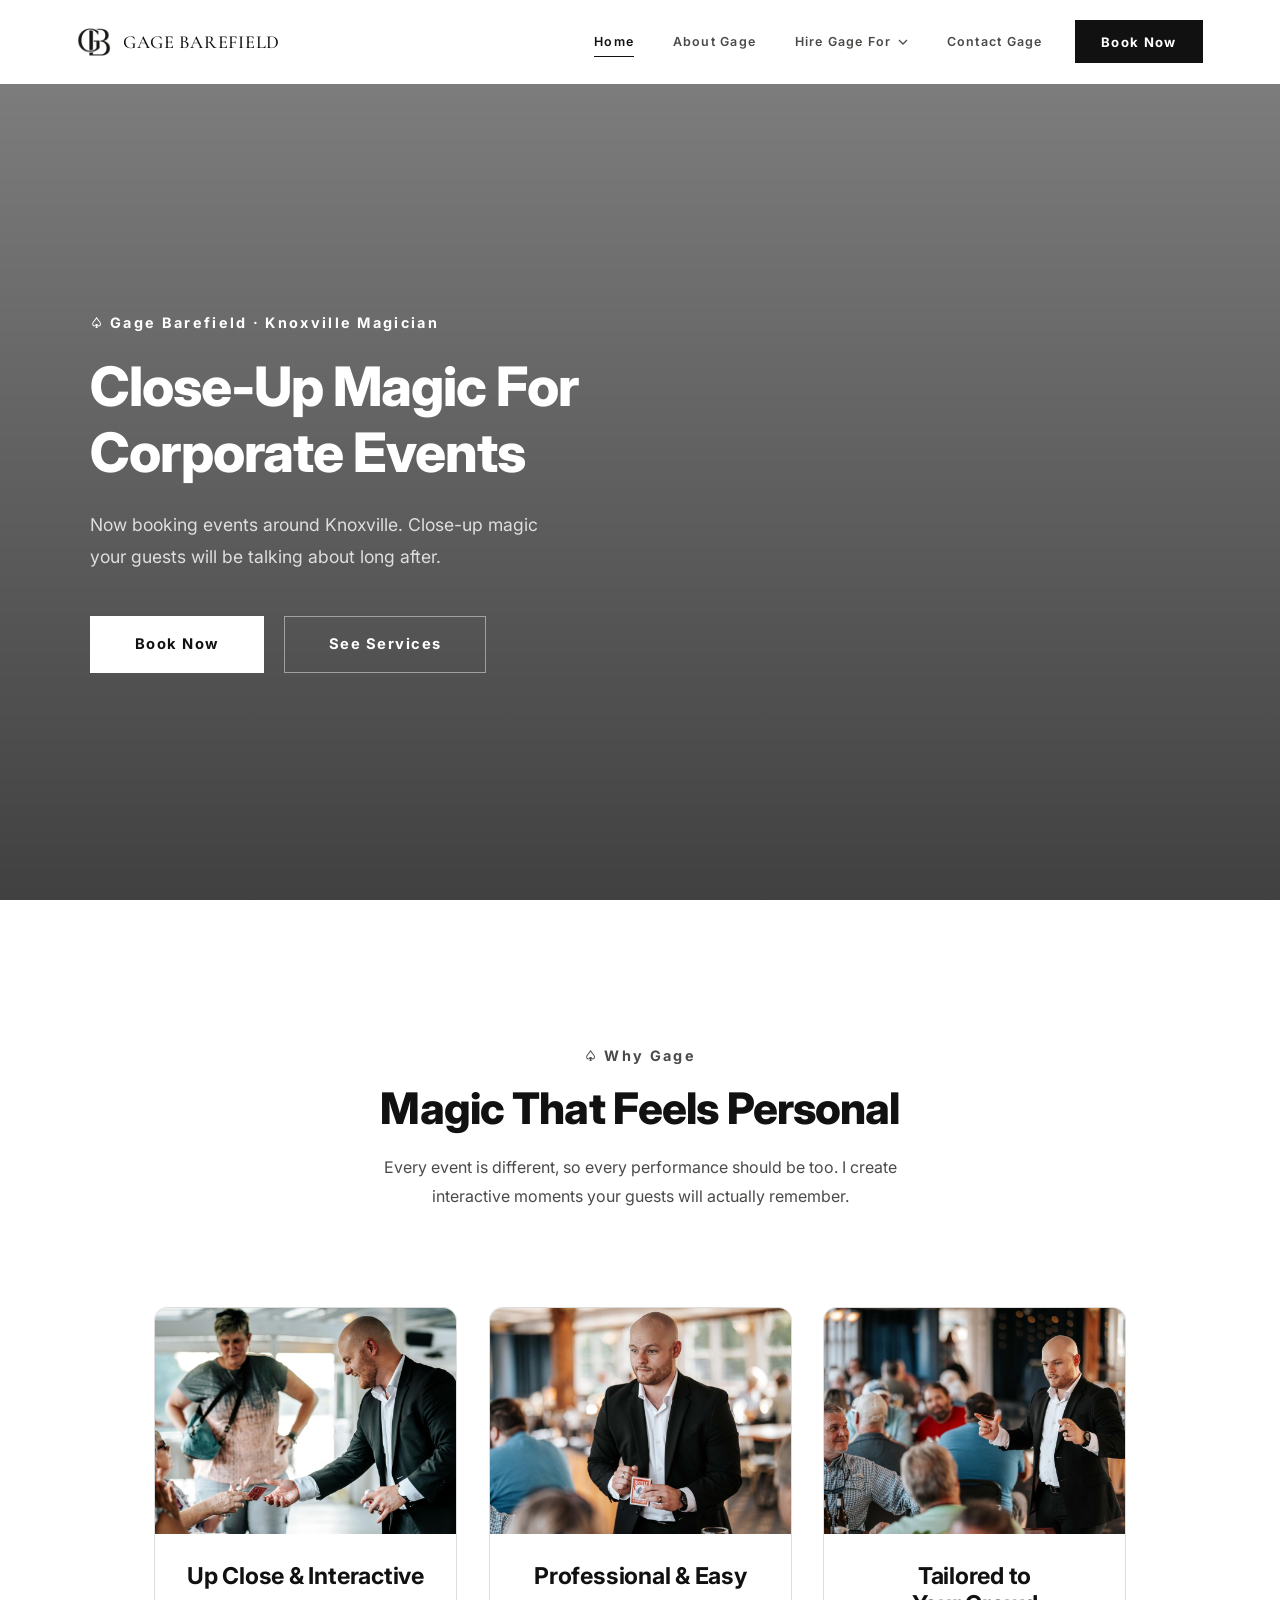
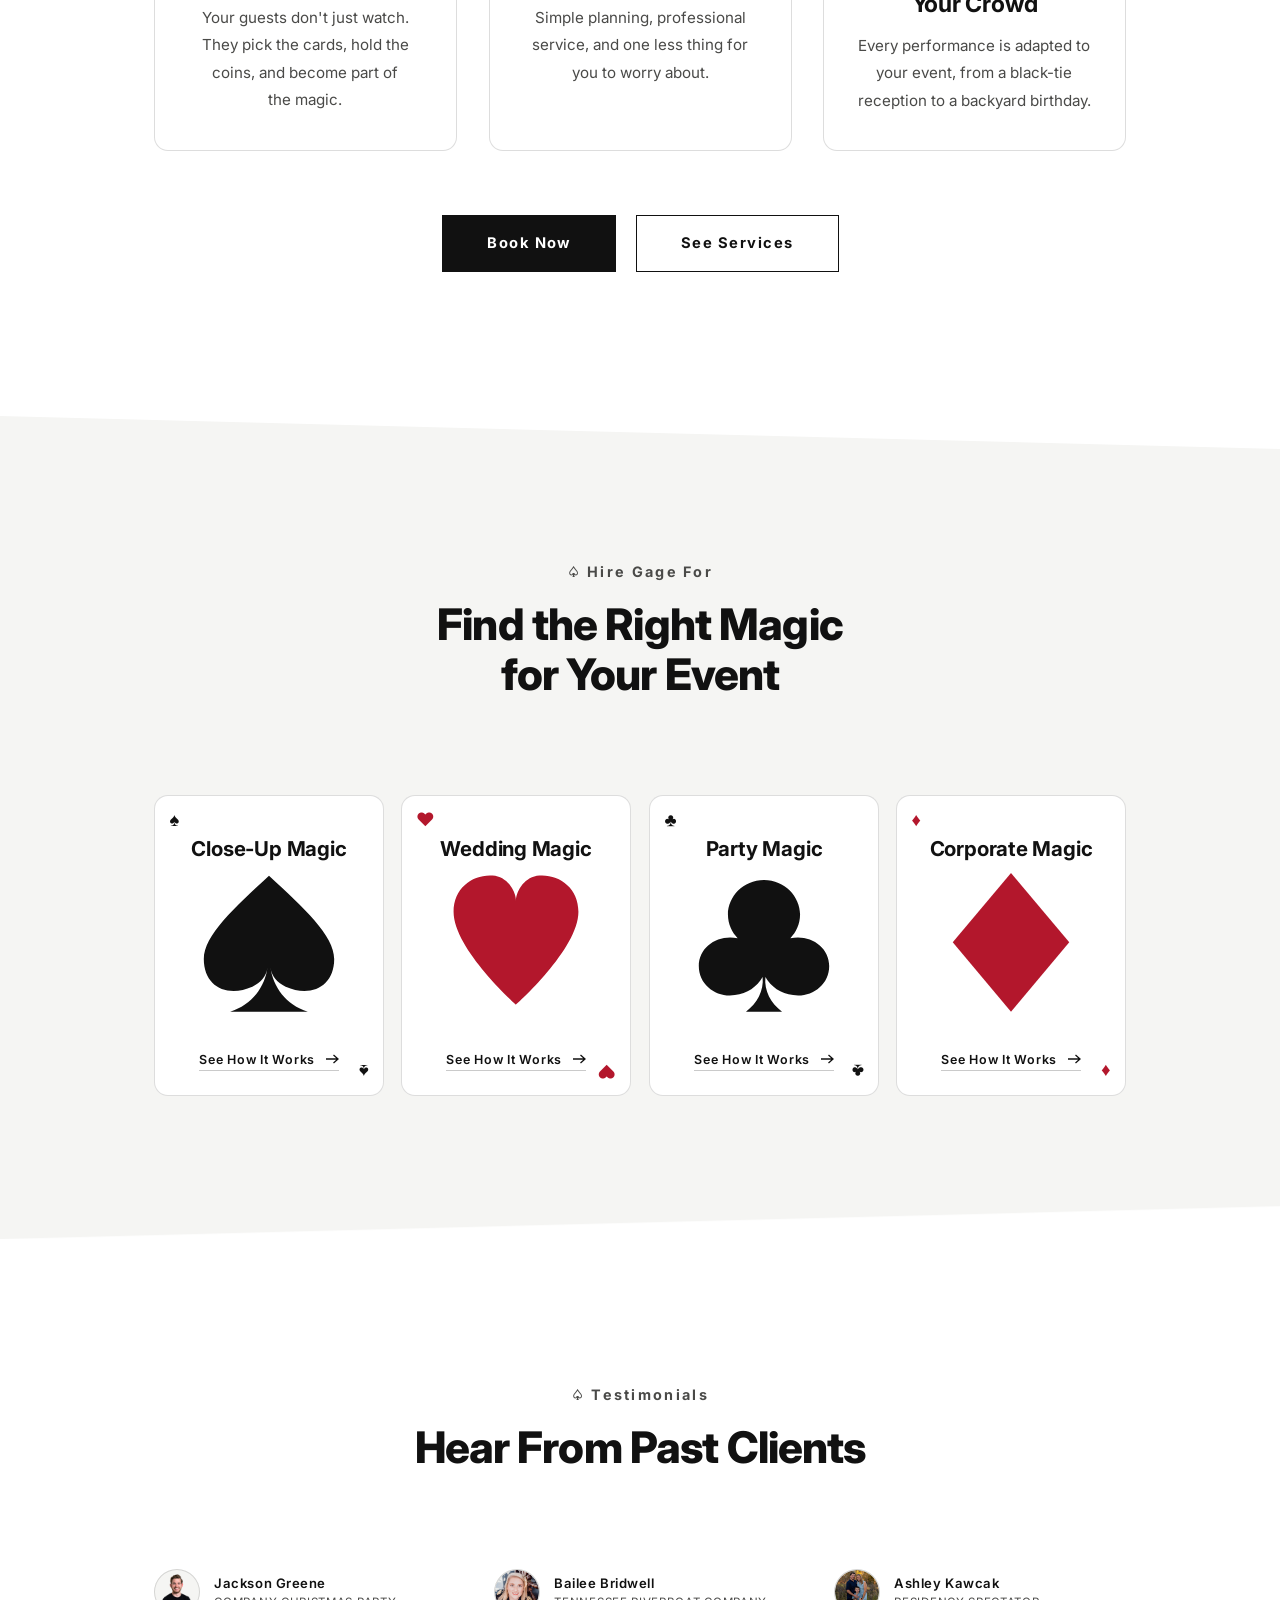
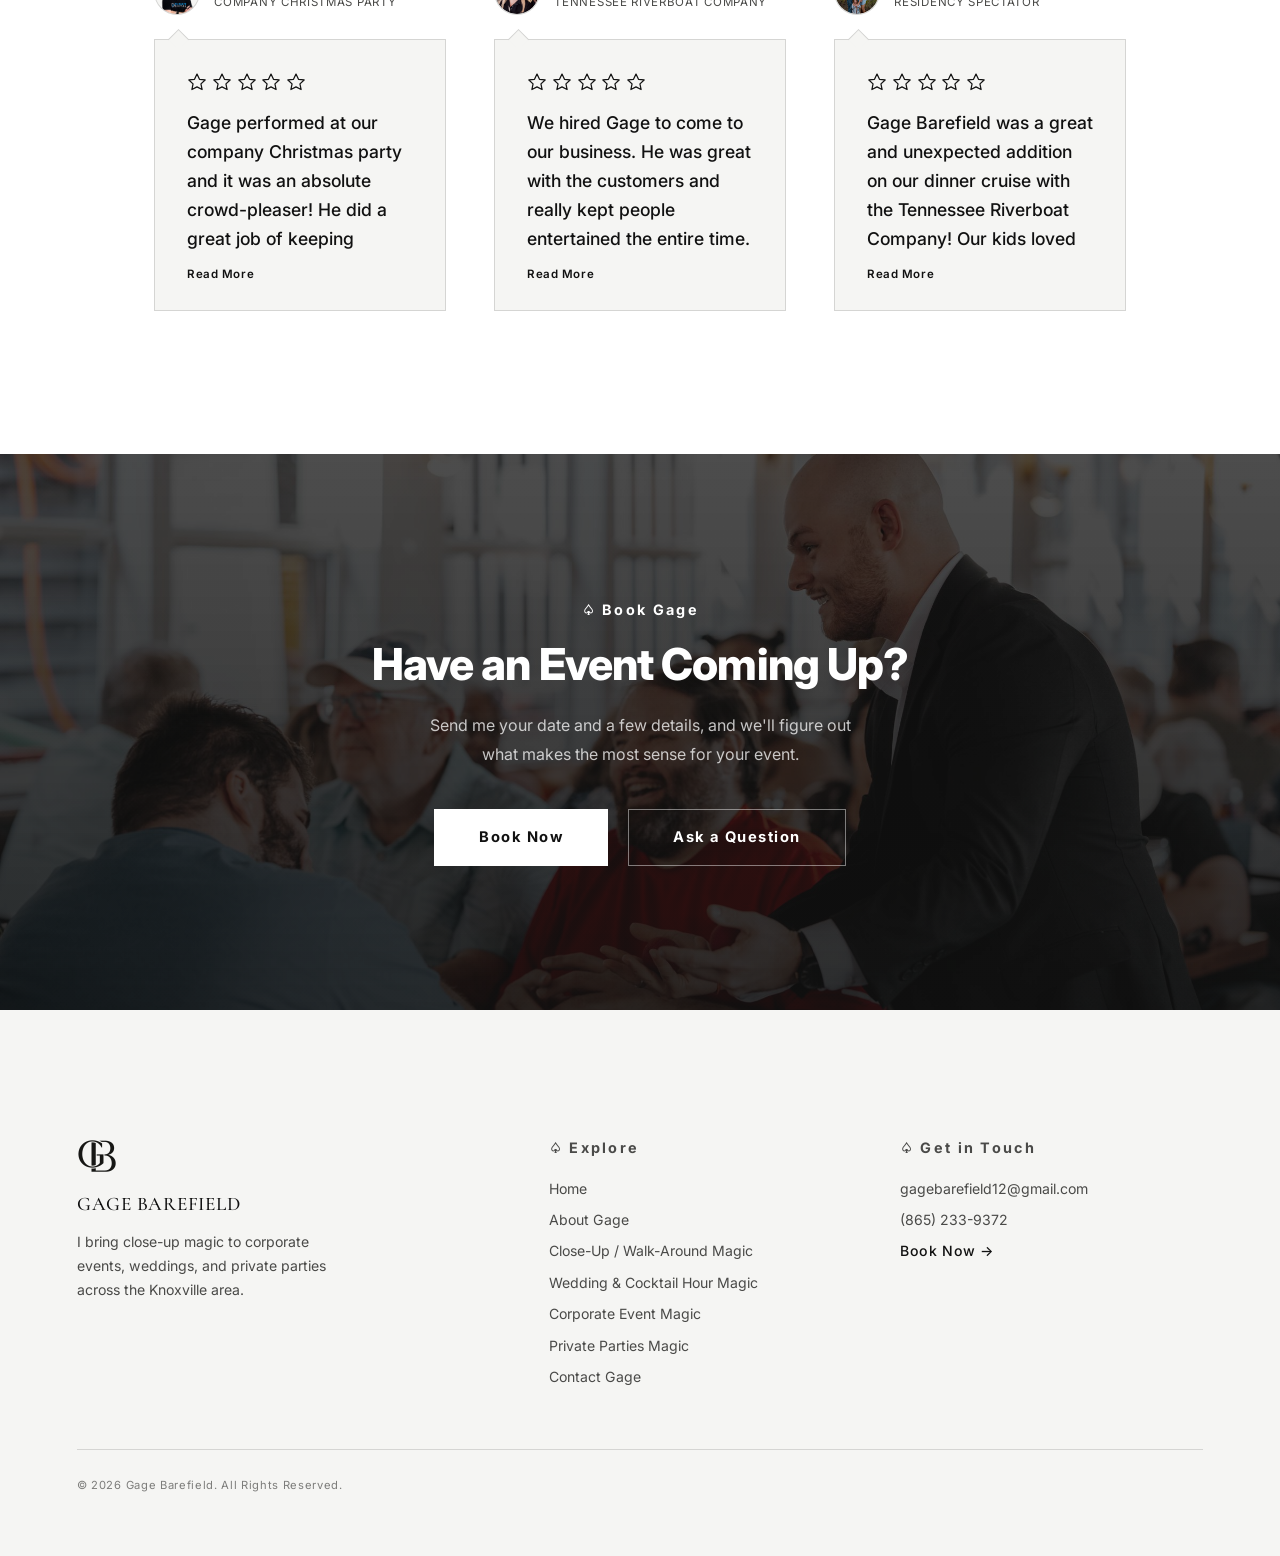
==== index.html @ 79366da5 "Improve mobile layout and line breaks; update About story - Remove double side gutter and tighten se" ====
<!DOCTYPE html>
<html lang="en">
<head>
<meta charset="UTF-8" />
<meta name="viewport" content="width=device-width, initial-scale=1.0" />
<title>Gage Barefield | Knoxville Magician for Weddings &amp; Events</title>
<meta name="description" content="Close-up magic for weddings, corporate events, and private parties around Knoxville. Interactive, easy to book, and fun for every crowd." />
<link rel="canonical" href="https://www.gagebarefield.com/" />
<meta property="og:type" content="website" />
<meta property="og:site_name" content="Gage Barefield" />
<meta property="og:title" content="Gage Barefield | Knoxville Magician for Weddings &amp; Events" />
<meta property="og:description" content="Close-up magic for weddings, corporate events, and private parties around Knoxville. Interactive, easy to book, and fun for every crowd." />
<meta property="og:url" content="https://www.gagebarefield.com/" />
<meta property="og:image" content="https://www.gagebarefield.com/assets/photos/og-image.jpg" />
<meta property="og:image:width" content="1200" />
<meta property="og:image:height" content="630" />
<meta name="twitter:card" content="summary_large_image" />
<script type="application/ld+json">
{
  "@context": "https://schema.org",
  "@type": "EntertainmentBusiness",
  "name": "Gage Barefield",
  "description": "Close-up magician for weddings, corporate events, cocktail hours, and private parties in the Knoxville area.",
  "url": "https://www.gagebarefield.com/",
  "image": "https://www.gagebarefield.com/assets/photos/og-image.jpg",
  "logo": "https://www.gagebarefield.com/assets/gb-logo.png",
  "telephone": "+1-865-233-9372",
  "email": "gagebarefield12@gmail.com",
  "address": {
    "@type": "PostalAddress",
    "addressLocality": "Knoxville",
    "addressRegion": "TN",
    "addressCountry": "US"
  },
  "areaServed": {
    "@type": "City",
    "name": "Knoxville, TN"
  }
}
</script>

<link rel="preconnect" href="https://fonts.googleapis.com">
<link rel="preconnect" href="https://fonts.gstatic.com" crossorigin>
<link href="https://fonts.googleapis.com/css2?family=Cormorant+Garamond:wght@500&family=Inter:wght@300;400;500;600;700;800&display=swap" rel="stylesheet">

<link rel="icon" type="image/png" sizes="32x32" href="assets/favicon-32.png" />
<link rel="icon" type="image/png" sizes="16x16" href="assets/favicon-16.png" />
<link rel="apple-touch-icon" sizes="180x180" href="assets/apple-touch-icon.png" />
<meta name="theme-color" content="#111111" />

<link rel="stylesheet" href="styles.css" />
</head>
<body>

<svg width="0" height="0" style="position: absolute;" aria-hidden="true" focusable="false">
  <defs>
    <clipPath id="suit-heart" clipPathUnits="objectBoundingBox">
      <path d="M0.5,0.95 C0.5,0.95 0.05,0.55 0.05,0.28 C0.05,0.1 0.2,0 0.35,0.02 C0.45,0.04 0.5,0.14 0.5,0.2 C0.5,0.14 0.55,0.04 0.65,0.02 C0.8,0 0.95,0.1 0.95,0.28 C0.95,0.55 0.5,0.95 0.5,0.95 Z" />
    </clipPath>
    <clipPath id="suit-diamond" clipPathUnits="objectBoundingBox">
      <path d="M0.5,0 L0.92,0.5 L0.5,1 L0.08,0.5 Z" />
    </clipPath>
    <clipPath id="suit-club" clipPathUnits="objectBoundingBox">
      <path d="M0.5,0.05 C0.65,0.05 0.76,0.17 0.76,0.3 C0.76,0.37 0.73,0.43 0.69,0.47 C0.83,0.44 0.97,0.53 0.97,0.67 C0.97,0.81 0.84,0.9 0.71,0.88 C0.62,0.87 0.55,0.82 0.51,0.75 C0.5,0.85 0.55,0.94 0.63,1 L0.37,1 C0.45,0.94 0.5,0.85 0.49,0.75 C0.45,0.82 0.38,0.87 0.29,0.88 C0.16,0.9 0.03,0.81 0.03,0.67 C0.03,0.53 0.17,0.44 0.31,0.47 C0.27,0.43 0.24,0.37 0.24,0.3 C0.24,0.17 0.35,0.05 0.5,0.05 Z" />
    </clipPath>
    <clipPath id="suit-spade" clipPathUnits="objectBoundingBox">
      <path d="M0.5,0.02 C0.25,0.25 0.03,0.45 0.03,0.62 C0.03,0.82 0.2,0.9 0.38,0.82 C0.44,0.79 0.48,0.75 0.49,0.68 C0.47,0.82 0.38,0.95 0.22,1 L0.78,1 C0.62,0.95 0.53,0.82 0.51,0.68 C0.52,0.75 0.56,0.79 0.62,0.82 C0.8,0.9 0.97,0.82 0.97,0.62 C0.97,0.45 0.75,0.25 0.5,0.02 Z" />
    </clipPath>
  </defs>
</svg>

<header class="site-nav" id="site-nav">
  <div class="site-nav__inner">
    <a href="index.html" class="site-nav__logo">
      <img src="assets/gb-logo.png" alt="Gage Barefield monogram" class="site-nav__mark" />
      <span class="site-nav__word">Gage Barefield</span>
    </a>

    <nav class="site-nav__links" aria-label="Primary">
      <a href="index.html" class="site-nav__link is-active">Home</a>
      <a href="about.html" class="site-nav__link">About Gage</a>
      <div class="site-nav__dropdown">
        <button type="button" class="site-nav__link site-nav__link--dropdown" aria-expanded="false">
          Hire Gage For
          <svg class="site-nav__chevron" width="10" height="6" viewBox="0 0 10 6" aria-hidden="true"><path d="M1 1l4 4 4-4" stroke="currentColor" stroke-width="1.3" fill="none"/></svg>
        </button>
        <div class="site-nav__dropdown-menu">
          <a href="walk-around-magic.html" class="site-nav__dropdown-link">Close-Up / Walk-Around Magic</a>
          <a href="wedding-cocktail-hour.html" class="site-nav__dropdown-link">Wedding &amp; Cocktail Hour Magic</a>
          <a href="corporate-events.html" class="site-nav__dropdown-link">Corporate Event Magic</a>
          <a href="private-parties.html" class="site-nav__dropdown-link">Private Parties Magic</a>
        </div>
      </div>
      <a href="contact.html" class="site-nav__link">Contact Gage</a>
    </nav>

    <a href="book-now.html" class="site-nav__cta">Book Now</a>

    <button type="button" class="site-nav__toggle" id="navToggle" aria-label="Toggle menu" aria-expanded="false">
      <span></span><span></span><span></span>
    </button>
  </div>

  <div class="site-nav__mobile" id="navMobile">
    <a href="index.html" class="site-nav__mobile-link">Home</a>
    <a href="about.html" class="site-nav__mobile-link">About Gage</a>
    <span class="site-nav__mobile-label">Hire Gage For</span>
    <a href="walk-around-magic.html" class="site-nav__mobile-link site-nav__mobile-link--sub">Close-Up / Walk-Around Magic</a>
    <a href="wedding-cocktail-hour.html" class="site-nav__mobile-link site-nav__mobile-link--sub">Wedding &amp; Cocktail Hour Magic</a>
    <a href="corporate-events.html" class="site-nav__mobile-link site-nav__mobile-link--sub">Corporate Event Magic</a>
    <a href="private-parties.html" class="site-nav__mobile-link site-nav__mobile-link--sub">Private Parties Magic</a>
    <a href="contact.html" class="site-nav__mobile-link">Contact Gage</a>
    <a href="book-now.html" class="site-nav__mobile-link site-nav__mobile-link--cta">Book Now</a>
  </div>
</header>

<main class="page">

  <section class="hero hero--image">
    <div class="hero__slideshow" aria-hidden="true">
      <div class="hero__slide hero__slide--1" data-parallax data-parallax-speed="0.12" data-parallax-max="18"></div>
      <div class="hero__slide hero__slide--2" data-parallax data-parallax-speed="0.12" data-parallax-max="18"></div>
      <div class="hero__slide hero__slide--3" data-parallax data-parallax-speed="0.12" data-parallax-max="18"></div>
    </div>
    <div class="hero__inner">

      <span class="eyebrow fade-up"><span class="nowrap">Gage Barefield &middot;</span> <span class="nowrap">Knoxville Magician</span></span>

      <h1 class="hero__title fade-up fade-up--delay-1">
        <span aria-hidden="true">Close-Up Magic For</span>
        <br aria-hidden="true" />
        <span class="hero__cycle" aria-hidden="true"><span class="hero__cycle-track" data-swipe>
          <span class="hero__cycle-word">Weddings</span>
          <span class="hero__cycle-word">Corporate Events</span>
          <span class="hero__cycle-word">Private Parties</span>
          <span class="hero__cycle-word">Cocktail Hours</span>
        </span></span>
        <span class="sr-only">Close-Up Magic For Weddings, Corporate Events, Private Parties &amp; Cocktail Hours.</span>
      </h1>

      <p class="hero__subtitle fade-up fade-up--delay-2">
        Now booking events around Knoxville. Close-up magic your guests will be talking about long after.
      </p>

      <div class="hero__actions fade-up fade-up--delay-3">
        <a href="book-now.html" class="btn btn--on-dark">Book Now</a>
        <a href="#services" class="btn btn--ghost-on-dark">See Services</a>
      </div>

    </div>
  </section>

  <section class="section">
    <div class="container">
      <div class="section-head section-head--center fade-up">
        <span class="eyebrow">Why Gage</span>
        <h2 class="section-head__title">Magic That Feels Personal</h2>
        <p class="section-head__text">
         Every event is different, so every performance should be too. I create interactive moments your guests will actually remember.
        </p>
      </div>

      <div class="feature-grid">
        <div class="feature-card fade-up fade-up--delay-1">
          <div class="feature-card__media">
            <img class="feature-card__photo" src="assets/photos/why-interactive.jpg" alt="Gage letting a guest pick a card" loading="lazy" />
          </div>
          <h3 class="feature-card__title">Up Close &amp; Interactive</h3>
          <p class="feature-card__text">
            Your guests don't just watch. They pick the cards, hold the coins, and become part of the magic.
          </p>
        </div>
        <div class="feature-card fade-up fade-up--delay-2">
          <div class="feature-card__media">
            <img class="feature-card__photo" src="assets/photos/why-professional-home.jpg" alt="Gage in a suit holding a deck of cards at an event" loading="lazy" />
          </div>
          <h3 class="feature-card__title">Professional &amp; Easy</h3>
          <p class="feature-card__text">
            Simple planning, professional service, and one less thing for you to worry about.
          </p>
        </div>
        <div class="feature-card fade-up fade-up--delay-3">
          <div class="feature-card__media">
            <img class="feature-card__photo" src="assets/photos/why-tailored.jpg" alt="Gage performing for a full room of guests" loading="lazy" />
          </div>
          <h3 class="feature-card__title">Tailored to Your Crowd</h3>
          <p class="feature-card__text">
           Every performance is adapted to your event, from a black-tie reception to a backyard birthday.
          </p>
        </div>
      </div>

      <div class="section-cta fade-up fade-up--delay-4">
        <a href="book-now.html" class="btn btn--dark">Book Now</a>
        <a href="#services" class="btn btn--ghost">See Services</a>
      </div>
    </div>
  </section>

  <section class="section section--alt" id="services">
    <div class="container">
      <div class="section-head section-head--center fade-up">
        <span class="eyebrow">Hire Gage For</span>
        <h2 class="section-head__title">Find the Right Magic for Your Event</h2>
      </div>

      <div class="services-grid">
        <a href="walk-around-magic.html" class="service-card fade-up">
          <span class="service-card__pip service-card__pip--top" aria-hidden="true">&spades;</span>
          <span class="service-card__pip service-card__pip--bottom" aria-hidden="true">&spades;</span>
          <div class="service-card__top">
            <h3 class="service-card__title">Close-Up Magic</h3>
          </div>
          <div class="service-card__face">
            <div class="service-card__image">
              <div class="service-card__swatch service-card__swatch--spade" aria-hidden="true"></div>
            </div>
          </div>
          <div class="service-card__bottom">
            <span class="link-arrow">
              See How It Works
              <svg width="14" height="10" viewBox="0 0 14 10" fill="none" aria-hidden="true"><path d="M8.5 1l4.5 4-4.5 4M13 5H1" stroke="currentColor" stroke-width="1.3"/></svg>
            </span>
          </div>
        </a>
        <a href="wedding-cocktail-hour.html" class="service-card service-card--red fade-up">
          <span class="service-card__pip service-card__pip--top" aria-hidden="true">&hearts;</span>
          <span class="service-card__pip service-card__pip--bottom" aria-hidden="true">&hearts;</span>
          <div class="service-card__top">
            <h3 class="service-card__title">Wedding Magic</h3>
          </div>
          <div class="service-card__face">
            <div class="service-card__image">
              <div class="service-card__swatch service-card__swatch--heart" aria-hidden="true"></div>
            </div>
          </div>
          <div class="service-card__bottom">
            <span class="link-arrow">
              See How It Works
              <svg width="14" height="10" viewBox="0 0 14 10" fill="none" aria-hidden="true"><path d="M8.5 1l4.5 4-4.5 4M13 5H1" stroke="currentColor" stroke-width="1.3"/></svg>
            </span>
          </div>
        </a>
        <a href="private-parties.html" class="service-card fade-up">
          <span class="service-card__pip service-card__pip--top" aria-hidden="true">&clubs;</span>
          <span class="service-card__pip service-card__pip--bottom" aria-hidden="true">&clubs;</span>
          <div class="service-card__top">
            <h3 class="service-card__title">Party Magic</h3>
          </div>
          <div class="service-card__face">
            <div class="service-card__image">
              <div class="service-card__swatch service-card__swatch--club" aria-hidden="true"></div>
            </div>
          </div>
          <div class="service-card__bottom">
            <span class="link-arrow">
              See How It Works
              <svg width="14" height="10" viewBox="0 0 14 10" fill="none" aria-hidden="true"><path d="M8.5 1l4.5 4-4.5 4M13 5H1" stroke="currentColor" stroke-width="1.3"/></svg>
            </span>
          </div>
        </a>
        <a href="corporate-events.html" class="service-card service-card--red fade-up">
          <span class="service-card__pip service-card__pip--top" aria-hidden="true">&diams;</span>
          <span class="service-card__pip service-card__pip--bottom" aria-hidden="true">&diams;</span>
          <div class="service-card__top">
            <h3 class="service-card__title">Corporate Magic</h3>
          </div>
          <div class="service-card__face">
            <div class="service-card__image">
              <div class="service-card__swatch service-card__swatch--diamond" aria-hidden="true"></div>
            </div>
          </div>
          <div class="service-card__bottom">
            <span class="link-arrow">
              See How It Works
              <svg width="14" height="10" viewBox="0 0 14 10" fill="none" aria-hidden="true"><path d="M8.5 1l4.5 4-4.5 4M13 5H1" stroke="currentColor" stroke-width="1.3"/></svg>
            </span>
          </div>
        </a>
      </div>
    </div>
  </section>

  <section class="section">
    <div class="container">
      <div class="section-head section-head--center fade-up">
        <span class="eyebrow">Testimonials</span>
        <h2 class="section-head__title">Hear From Past Clients</h2>
      </div>

      <div class="testimonials-grid">
        <div class="testimonial-card fade-up fade-up--delay-1">
          <div class="testimonial-card__person">
            <span class="avatar">
              <img class="avatar__photo" src="assets/jackson-greene.avif" alt="Jackson Greene" />
            </span>
            <div>
              <p class="testimonial-card__name">Jackson Greene</p>
              <p class="testimonial-card__role">Company Christmas Party</p>
            </div>
          </div>
          <div class="testimonial-card__bubble">
            <div class="testimonial-card__stars" aria-label="5 out of 5 stars">
            <svg width="20" height="20" viewBox="0 0 24 24" fill="none" stroke="currentColor" stroke-width="1.5" stroke-linejoin="round" aria-hidden="true"><path d="M12 2.5l2.97 6.28 6.78.75-5.02 4.75 1.37 6.72L12 17.9l-6.1 3.1 1.37-6.72-5.02-4.75 6.78-.75L12 2.5z"/></svg>
            <svg width="20" height="20" viewBox="0 0 24 24" fill="none" stroke="currentColor" stroke-width="1.5" stroke-linejoin="round" aria-hidden="true"><path d="M12 2.5l2.97 6.28 6.78.75-5.02 4.75 1.37 6.72L12 17.9l-6.1 3.1 1.37-6.72-5.02-4.75 6.78-.75L12 2.5z"/></svg>
            <svg width="20" height="20" viewBox="0 0 24 24" fill="none" stroke="currentColor" stroke-width="1.5" stroke-linejoin="round" aria-hidden="true"><path d="M12 2.5l2.97 6.28 6.78.75-5.02 4.75 1.37 6.72L12 17.9l-6.1 3.1 1.37-6.72-5.02-4.75 6.78-.75L12 2.5z"/></svg>
            <svg width="20" height="20" viewBox="0 0 24 24" fill="none" stroke="currentColor" stroke-width="1.5" stroke-linejoin="round" aria-hidden="true"><path d="M12 2.5l2.97 6.28 6.78.75-5.02 4.75 1.37 6.72L12 17.9l-6.1 3.1 1.37-6.72-5.02-4.75 6.78-.75L12 2.5z"/></svg>
            <svg width="20" height="20" viewBox="0 0 24 24" fill="none" stroke="currentColor" stroke-width="1.5" stroke-linejoin="round" aria-hidden="true"><path d="M12 2.5l2.97 6.28 6.78.75-5.02 4.75 1.37 6.72L12 17.9l-6.1 3.1 1.37-6.72-5.02-4.75 6.78-.75L12 2.5z"/></svg>
            </div>
            <p class="testimonial-card__quote">
            Gage performed at our company Christmas party and it was an absolute crowd-pleaser!
            He did a great job of keeping everyone engaged and ended with a trick that left
            everyone totally stunned. I still don't know how it was possible to this day! If
            you're looking for a magician for your next wedding, party, venue, or event, I
            couldn't recommend Gage more!
            </p>
            <button type="button" class="testimonial-card__toggle" hidden>Read More</button>
          </div>
        </div>
        <div class="testimonial-card fade-up fade-up--delay-2">
          <div class="testimonial-card__person">
            <span class="avatar">
              <img class="avatar__photo" src="assets/bailee.png" alt="Bailee Bridwell" />
            </span>
            <div>
              <p class="testimonial-card__name">Bailee Bridwell</p>
              <p class="testimonial-card__role">Tennessee Riverboat Company</p>
            </div>
          </div>
          <div class="testimonial-card__bubble">
            <div class="testimonial-card__stars" aria-label="5 out of 5 stars">
            <svg width="20" height="20" viewBox="0 0 24 24" fill="none" stroke="currentColor" stroke-width="1.5" stroke-linejoin="round" aria-hidden="true"><path d="M12 2.5l2.97 6.28 6.78.75-5.02 4.75 1.37 6.72L12 17.9l-6.1 3.1 1.37-6.72-5.02-4.75 6.78-.75L12 2.5z"/></svg>
            <svg width="20" height="20" viewBox="0 0 24 24" fill="none" stroke="currentColor" stroke-width="1.5" stroke-linejoin="round" aria-hidden="true"><path d="M12 2.5l2.97 6.28 6.78.75-5.02 4.75 1.37 6.72L12 17.9l-6.1 3.1 1.37-6.72-5.02-4.75 6.78-.75L12 2.5z"/></svg>
            <svg width="20" height="20" viewBox="0 0 24 24" fill="none" stroke="currentColor" stroke-width="1.5" stroke-linejoin="round" aria-hidden="true"><path d="M12 2.5l2.97 6.28 6.78.75-5.02 4.75 1.37 6.72L12 17.9l-6.1 3.1 1.37-6.72-5.02-4.75 6.78-.75L12 2.5z"/></svg>
            <svg width="20" height="20" viewBox="0 0 24 24" fill="none" stroke="currentColor" stroke-width="1.5" stroke-linejoin="round" aria-hidden="true"><path d="M12 2.5l2.97 6.28 6.78.75-5.02 4.75 1.37 6.72L12 17.9l-6.1 3.1 1.37-6.72-5.02-4.75 6.78-.75L12 2.5z"/></svg>
            <svg width="20" height="20" viewBox="0 0 24 24" fill="none" stroke="currentColor" stroke-width="1.5" stroke-linejoin="round" aria-hidden="true"><path d="M12 2.5l2.97 6.28 6.78.75-5.02 4.75 1.37 6.72L12 17.9l-6.1 3.1 1.37-6.72-5.02-4.75 6.78-.75L12 2.5z"/></svg>
            </div>
            <p class="testimonial-card__quote">
            We hired Gage to come to our business. He was great with the customers and really
            kept people entertained the entire time. We had several great reviews with him.
            </p>
            <button type="button" class="testimonial-card__toggle" hidden>Read More</button>
          </div>
        </div>
        <div class="testimonial-card fade-up fade-up--delay-3">
          <div class="testimonial-card__person">
            <span class="avatar">
              <img class="avatar__photo" src="assets/ashley.png" alt="Ashley Kawcak" />
            </span>
            <div>
              <p class="testimonial-card__name">Ashley Kawcak</p>
              <p class="testimonial-card__role">Residency Spectator</p>
            </div>
          </div>
          <div class="testimonial-card__bubble">
            <div class="testimonial-card__stars" aria-label="5 out of 5 stars">
            <svg width="20" height="20" viewBox="0 0 24 24" fill="none" stroke="currentColor" stroke-width="1.5" stroke-linejoin="round" aria-hidden="true"><path d="M12 2.5l2.97 6.28 6.78.75-5.02 4.75 1.37 6.72L12 17.9l-6.1 3.1 1.37-6.72-5.02-4.75 6.78-.75L12 2.5z"/></svg>
            <svg width="20" height="20" viewBox="0 0 24 24" fill="none" stroke="currentColor" stroke-width="1.5" stroke-linejoin="round" aria-hidden="true"><path d="M12 2.5l2.97 6.28 6.78.75-5.02 4.75 1.37 6.72L12 17.9l-6.1 3.1 1.37-6.72-5.02-4.75 6.78-.75L12 2.5z"/></svg>
            <svg width="20" height="20" viewBox="0 0 24 24" fill="none" stroke="currentColor" stroke-width="1.5" stroke-linejoin="round" aria-hidden="true"><path d="M12 2.5l2.97 6.28 6.78.75-5.02 4.75 1.37 6.72L12 17.9l-6.1 3.1 1.37-6.72-5.02-4.75 6.78-.75L12 2.5z"/></svg>
            <svg width="20" height="20" viewBox="0 0 24 24" fill="none" stroke="currentColor" stroke-width="1.5" stroke-linejoin="round" aria-hidden="true"><path d="M12 2.5l2.97 6.28 6.78.75-5.02 4.75 1.37 6.72L12 17.9l-6.1 3.1 1.37-6.72-5.02-4.75 6.78-.75L12 2.5z"/></svg>
            <svg width="20" height="20" viewBox="0 0 24 24" fill="none" stroke="currentColor" stroke-width="1.5" stroke-linejoin="round" aria-hidden="true"><path d="M12 2.5l2.97 6.28 6.78.75-5.02 4.75 1.37 6.72L12 17.9l-6.1 3.1 1.37-6.72-5.02-4.75 6.78-.75L12 2.5z"/></svg>
            </div>
            <p class="testimonial-card__quote">
            Gage Barefield was a great and unexpected addition on our dinner cruise with the
            Tennessee Riverboat Company! Our kids loved his magic tricks and spent most of the
            night trying to figure out how he did it.
            </p>
            <button type="button" class="testimonial-card__toggle" hidden>Read More</button>
          </div>
        </div>
      </div>
    </div>
  </section>

  <section class="cta-banner cta-banner--image">
    <div class="cta-banner__bg" aria-hidden="true" data-parallax data-parallax-speed="0.1" data-parallax-max="16"></div>
    <div class="cta-banner__inner">
      <span class="eyebrow fade-up">Book Gage</span>
      <h2 class="cta-banner__title fade-up fade-up--delay-1">Have an Event Coming Up?</h2>
      <p class="cta-banner__text fade-up fade-up--delay-2">
        Send me your date and a few details, and we'll figure out what makes the most sense for your event.
      </p>
      <div class="cta-banner__actions fade-up fade-up--delay-3">
        <a href="book-now.html" class="btn btn--on-dark">Book Now</a>
        <a href="contact.html" class="btn btn--ghost-on-dark">Ask a Question</a>
      </div>
    </div>
  </section>

</main>

<footer class="site-footer">
  <div class="site-footer__inner">
    <div class="site-footer__brand">
      <img src="assets/gb-logo.png" alt="Gage Barefield monogram" class="site-footer__mark" />
      <p class="site-footer__name">Gage Barefield</p>
      <p class="site-footer__tagline">I bring close-up magic to corporate events, weddings, and private parties across the Knoxville area.</p>
    </div>

    <div class="site-footer__col">
      <span class="eyebrow">Explore</span>
      <a href="index.html">Home</a>
      <a href="about.html">About Gage</a>
      <a href="walk-around-magic.html">Close-Up / Walk-Around Magic</a>
      <a href="wedding-cocktail-hour.html">Wedding &amp; Cocktail Hour Magic</a>
      <a href="corporate-events.html">Corporate Event Magic</a>
      <a href="private-parties.html">Private Parties Magic</a>
      <a href="contact.html">Contact Gage</a>
    </div>

    <div class="site-footer__col">
      <span class="eyebrow">Get in Touch</span>
      <a href="mailto:gagebarefield12@gmail.com">gagebarefield12@gmail.com</a>
      <a href="tel:+18652339372">(865) 233-9372</a>
      <a href="book-now.html" class="site-footer__cta">Book Now &rarr;</a>
    </div>
  </div>

  <div class="site-footer__bottom">
    <p>&copy; 2026 Gage Barefield. All Rights Reserved.</p>
  </div>
</footer>

<script src="js/animations.js"></script>
</body>
</html>
---- styles.css ----
:root {
  --ivory: #FFFFFF;
  --ivory-soft: #F5F5F3;
  --ink: #111111;
  --ink-soft: #4a4a48;
  --hairline: rgba(17, 17, 17, 0.14);
  --hairline-strong: rgba(17, 17, 17, 0.22);
  --font-sans: 'Inter', -apple-system, BlinkMacSystemFont, 'Segoe UI', sans-serif;
  --font-serif: 'Cormorant Garamond', 'Times New Roman', serif;

  --ease: cubic-bezier(0.16, 1, 0.3, 1);
  --container: 1320px;
  --nav-height: 84px;
}

* {
  margin: 0;
  padding: 0;
  box-sizing: border-box;
}

html {
  scroll-behavior: smooth;
  scroll-padding-top: var(--nav-height);
}

body {
  background-color: var(--ivory);
  color: var(--ink);
  font-family: var(--font-sans);
  font-weight: 400;
  -webkit-font-smoothing: antialiased;
  -moz-osx-font-smoothing: grayscale;
  text-rendering: optimizeLegibility;
  overflow-x: hidden;
}

.page {
  width: 100%;
}

img {
  max-width: 100%;
  display: block;
}

a {
  color: inherit;
}

.container {
  width: 100%;
  max-width: var(--container);
  margin: 0 auto;
  padding: 0 6vw;
}

.eyebrow {
  display: inline-block;
  font-family: var(--font-sans);
  font-size: 0.9rem;
  font-weight: 700;
  letter-spacing: 0.16em;
  line-height: 1.6;
  color: var(--ink-soft);
}

.eyebrow::before {
  content: '\2664';
  display: inline-block;
  margin-right: 0.5em;
  letter-spacing: 0;
}

.divider {
  width: 44px;
  height: 1px;
  background-color: var(--hairline-strong);
  margin: 2.25rem 0;
}

.divider--center {
  margin-left: auto;
  margin-right: auto;
}

.section-head {
  max-width: 640px;
  margin-bottom: 6rem;
}

.section-head--center {
  margin-left: auto;
  margin-right: auto;
  text-align: center;
}

.section-head__title {
  font-family: var(--font-sans);
  font-weight: 800;
  font-size: clamp(1.9rem, 3.4vw, 2.75rem);
  letter-spacing: -0.02em;
  line-height: 1.15;
  margin-top: 1rem;
}

.section-head__text {
  font-family: var(--font-sans);
  font-weight: 400;
  font-size: 1rem;
  line-height: 1.8;
  color: var(--ink-soft);
  margin-top: 1.25rem;
  max-width: 540px;
}

.section-head--center .section-head__text {
  margin-left: auto;
  margin-right: auto;
}

.btn {
  display: inline-block;
  font-family: var(--font-sans);
  font-weight: 700;
  font-size: 0.92rem;
  letter-spacing: 0.1em;
  text-decoration: none;
  cursor: pointer;
  padding: 1.15rem 2.75rem;
  border: 1px solid var(--ink);
  position: relative;
  overflow: hidden;
  isolation: isolate;
  transition: color 0.55s var(--ease), border-color 0.55s var(--ease);
}

.btn::before {
  content: '';
  position: absolute;
  top: var(--fill-y, 50%);
  left: var(--fill-x, 50%);
  width: 14px;
  height: 14px;
  margin: -7px 0 0 -7px;
  border-radius: 50%;
  background-color: var(--fill-color, var(--ink));
  transform: scale(0);
  z-index: -1;
  pointer-events: none;
}

.btn:hover::before,
.btn:focus-visible::before {
  transform: scale(60);
  transition: transform 3.5s var(--ease);
}

.btn--dark {
  color: var(--ivory);
  background-color: var(--ink);
  border-color: var(--ink);
  --fill-color: var(--ivory);
}

.btn--dark:hover,
.btn--dark:focus-visible {
  color: var(--ink);
}

.btn--ghost {
  color: var(--ink);
  background-color: transparent;
  --fill-color: var(--ink);
}

.btn--ghost:hover,
.btn--ghost:focus-visible {
  color: var(--ivory);
}

.btn--on-dark {
  color: var(--ink);
  background-color: var(--ivory);
  border-color: var(--ivory);
  --fill-color: var(--ink);
}

.btn--on-dark:hover,
.btn--on-dark:focus-visible {
  color: var(--ivory);
}

.btn--ghost-on-dark {
  color: var(--ivory);
  background-color: transparent;
  border-color: rgba(255, 255, 255, 0.45);
  --fill-color: var(--ivory);
}

.btn--ghost-on-dark:hover,
.btn--ghost-on-dark:focus-visible {
  color: var(--ink);
  border-color: var(--ivory);
}

.btn:focus-visible {
  outline: 1px solid currentColor;
  outline-offset: 4px;
}

.link-arrow {
  display: inline-flex;
  align-items: center;
  gap: 0.6rem;
  font-family: var(--font-sans);
  font-size: 0.78rem;
  font-weight: 600;
  letter-spacing: 0.06em;
  text-decoration: none;
  color: var(--ink);
  padding-bottom: 3px;
  border-bottom: 1px solid var(--hairline-strong);
  transition: border-color 0.45s var(--ease), gap 0.45s var(--ease), color 0.45s var(--ease);
}

.link-arrow:hover,
.link-arrow:focus-visible {
  border-color: var(--ink);
  color: var(--ink);
  gap: 0.9rem;
}

.link-arrow svg {
  flex-shrink: 0;
}

.fade-up {
  opacity: 0;
  transform: translateY(36px);
  transition: opacity 1.4s var(--ease), transform 1.4s var(--ease);
  will-change: opacity, transform;
}

.fade-up.is-visible {
  opacity: 1;
  transform: translateY(0);
}

.fade-up--delay-1 { transition-delay: 0.2s; }
.fade-up--delay-2 { transition-delay: 0.4s; }
.fade-up--delay-3 { transition-delay: 0.6s; }
.fade-up--delay-4 { transition-delay: 0.8s; }
.fade-up--delay-5 { transition-delay: 1s; }
.fade-up--delay-6 { transition-delay: 1.2s; }

@media (prefers-reduced-motion: reduce) {
  .fade-up {
    opacity: 1;
    transform: none;
    transition: none;
  }
}

.parallax {
  position: relative;
  overflow: hidden;
}

.parallax__layer {
  position: absolute;
  inset: -4% 0;
  width: 100%;
  height: 108%;
  background-size: cover;
  background-position: center;
}

[data-parallax] {
  will-change: transform;
}

.image-slot {
  position: relative;
  width: 100%;
  background-color: var(--ivory-soft);
  border: 1px dashed var(--hairline-strong);
  display: flex;
  align-items: center;
  justify-content: center;
  overflow: hidden;
}

.image-slot__photo {
  position: absolute;
  inset: -4% 0;
  width: 100%;
  height: 108%;
  object-fit: cover;
  display: block;
}

.image-slot:has(.image-slot__photo) {
  border: none;
}

.image-slot--portrait { aspect-ratio: 4 / 5; }
.image-slot--landscape { aspect-ratio: 16 / 10; }
.image-slot--square { aspect-ratio: 1 / 1; }

.image-slot__label {
  display: flex;
  flex-direction: column;
  align-items: center;
  gap: 0.6rem;
  color: var(--ink-soft);
  opacity: 0.5;
  font-family: var(--font-sans);
  font-size: 0.65rem;
  font-weight: 600;
  letter-spacing: 0.14em;
  text-transform: uppercase;
  text-align: center;
  padding: 1rem;
}

.avatar {
  width: 46px;
  height: 46px;
  border-radius: 50%;
  flex-shrink: 0;
  background-color: var(--ivory-soft);
  border: 1px dashed var(--hairline-strong);
  display: flex;
  align-items: center;
  justify-content: center;
  color: var(--ink-soft);
  opacity: 0.5;
  overflow: hidden;
}

.avatar__photo {
  width: 100%;
  height: 100%;
  object-fit: cover;
  display: block;
}

.avatar:has(.avatar__photo) {
  opacity: 1;
  border-style: solid;
  border-color: var(--hairline);
}

.site-nav {
  position: sticky;
  top: 0;
  z-index: 100;
  height: var(--nav-height);
  display: flex;
  align-items: center;
  background-color: rgba(255, 255, 255, 0.88);
  backdrop-filter: blur(10px);
  -webkit-backdrop-filter: blur(10px);
  border-bottom: 1px solid transparent;
  transition: border-color 0.55s var(--ease), box-shadow 0.55s var(--ease);
}

.site-nav.is-scrolled {
  border-bottom-color: var(--hairline);
  box-shadow: 0 8px 24px rgba(17, 17, 17, 0.04);
}

.site-nav__inner {
  width: 100%;
  max-width: var(--container);
  margin: 0 auto;
  padding: 0 6vw;
  display: flex;
  align-items: center;
  justify-content: space-between;
  gap: 2rem;
}

.site-nav__logo {
  display: flex;
  align-items: center;
  gap: 0.75rem;
  text-decoration: none;
  flex-shrink: 0;
}

.site-nav__mark {
  width: 34px;
  height: 34px;
  object-fit: contain;
}

.site-nav__word {
  font-family: var(--font-serif);
  font-weight: 500;
  font-size: 1.15rem;
  letter-spacing: 0.04em;
  text-transform: uppercase;
  color: var(--ink);
  white-space: nowrap;
}

.site-nav__links {
  display: flex;
  align-items: center;
  gap: 2.4rem;
  margin-left: auto;
}

.site-nav__link {
  position: relative;
  font-family: var(--font-sans);
  font-size: 0.78rem;
  font-weight: 600;
  letter-spacing: 0.1em;
  text-decoration: none;
  color: var(--ink-soft);
  background: none;
  border: none;
  display: inline-flex;
  align-items: center;
  gap: 0.4rem;
  cursor: pointer;
  padding: 0.4rem 0;
  transition: color 0.45s var(--ease);
}

.site-nav__link::after {
  content: '';
  position: absolute;
  left: 0;
  bottom: -2px;
  width: 0;
  height: 1px;
  background-color: var(--ink);
  transition: width 0.45s var(--ease);
}

.site-nav__link:hover,
.site-nav__link:focus-visible,
.site-nav__link.is-active {
  color: var(--ink);
}

.site-nav__link:hover::after,
.site-nav__link:focus-visible::after,
.site-nav__link.is-active::after {
  width: 100%;
}

.site-nav__chevron {
  transition: transform 0.45s var(--ease);
}

.site-nav__dropdown {
  position: relative;
}

.site-nav__dropdown:hover .site-nav__chevron,
.site-nav__dropdown:focus-within .site-nav__chevron {
  transform: rotate(180deg);
}

.site-nav__dropdown-menu {
  position: absolute;
  top: calc(100% + 1.1rem);
  left: 50%;
  transform: translate(-50%, 8px);
  min-width: 240px;
  background-color: var(--ivory);
  border: 1px solid var(--hairline);
  border-top: 2px solid var(--ink);
  box-shadow: 0 18px 40px rgba(17, 17, 17, 0.08);
  padding: 0.75rem 0;
  opacity: 0;
  visibility: hidden;
  transition: opacity 0.45s var(--ease), transform 0.45s var(--ease), visibility 0.45s;
}

.site-nav__dropdown:hover .site-nav__dropdown-menu,
.site-nav__dropdown:focus-within .site-nav__dropdown-menu,
.site-nav__dropdown.is-open .site-nav__dropdown-menu {
  opacity: 1;
  visibility: visible;
  transform: translate(-50%, 0);
}

.site-nav__dropdown.is-open .site-nav__chevron {
  transform: rotate(180deg);
}

.site-nav__dropdown-link {
  display: block;
  padding: 0.75rem 1.5rem;
  font-family: var(--font-sans);
  font-size: 0.8rem;
  font-weight: 500;
  letter-spacing: 0.04em;
  text-decoration: none;
  color: var(--ink-soft);
  white-space: nowrap;
  transition: color 0.35s var(--ease), background-color 0.35s var(--ease);
}

.site-nav__dropdown-link:hover,
.site-nav__dropdown-link:focus-visible {
  color: var(--ink);
  background-color: var(--ivory-soft);
}

.site-nav__cta {
  flex-shrink: 0;
  font-family: var(--font-sans);
  font-size: 0.82rem;
  font-weight: 700;
  letter-spacing: 0.1em;
  text-decoration: none;
  color: var(--ivory);
  background-color: var(--ink);
  padding: 0.8rem 1.6rem;
  border: 1px solid var(--ink);
  position: relative;
  overflow: hidden;
  isolation: isolate;
  transition: color 0.5s var(--ease);
  --fill-color: var(--ivory);
}

.site-nav__cta::before {
  content: '';
  position: absolute;
  top: var(--fill-y, 50%);
  left: var(--fill-x, 50%);
  width: 14px;
  height: 14px;
  margin: -7px 0 0 -7px;
  border-radius: 50%;
  background-color: var(--fill-color);
  transform: scale(0);
  z-index: -1;
  pointer-events: none;
}

.site-nav__cta:hover::before,
.site-nav__cta:focus-visible::before {
  transform: scale(60);
  transition: transform 3.5s var(--ease);
}

.site-nav__cta:hover,
.site-nav__cta:focus-visible {
  color: var(--ink);
}

.site-nav__toggle {
  display: none;
  flex-direction: column;
  justify-content: center;
  gap: 5px;
  width: 32px;
  height: 32px;
  background: none;
  border: none;
  cursor: pointer;
  flex-shrink: 0;
  padding: 0;
}

.site-nav__toggle span {
  display: block;
  width: 100%;
  height: 1px;
  background-color: var(--ink);
  transition: transform 0.5s var(--ease), opacity 0.5s var(--ease);
}

.site-nav__toggle[aria-expanded="true"] span:nth-child(1) {
  transform: translateY(6px) rotate(45deg);
}

.site-nav__toggle[aria-expanded="true"] span:nth-child(2) {
  opacity: 0;
}

.site-nav__toggle[aria-expanded="true"] span:nth-child(3) {
  transform: translateY(-6px) rotate(-45deg);
}

.site-nav__mobile {
  display: none;
  flex-direction: column;
  position: absolute;
  top: 100%;
  left: 0;
  right: 0;
  background-color: var(--ivory);
  padding: 0 6vw;
  max-height: 0;
  overflow: hidden;
  transition: max-height 0.55s var(--ease), padding 0.55s var(--ease);
}

.site-nav__mobile.is-open {
  border-bottom: 1px solid var(--hairline);
  box-shadow: 0 24px 40px rgba(17, 17, 17, 0.08);
  padding: 1rem 6vw 2rem;
  max-height: 80vh;
  overflow-y: auto;
}

.site-nav__mobile-link {
  font-family: var(--font-sans);
  font-size: 0.95rem;
  font-weight: 500;
  letter-spacing: 0.04em;
  text-decoration: none;
  color: var(--ink);
  padding: 0.9rem 0;
  border-bottom: 1px solid var(--hairline);
}

.site-nav__mobile-link--sub {
  padding-left: 1rem;
  font-size: 0.85rem;
  color: var(--ink-soft);
}

.site-nav__mobile-link--cta {
  margin-top: 1rem;
  text-align: center;
  letter-spacing: 0.1em;
  font-size: 0.9rem;
  font-weight: 700;
  background-color: var(--ink);
  color: var(--ivory);
  border-bottom: none;
  padding: 1rem;
}

.site-nav__mobile-label {
  font-family: var(--font-sans);
  font-size: 0.7rem;
  font-weight: 600;
  letter-spacing: 0.18em;
  color: var(--ink);
  padding-top: 1.1rem;
}

.hero {
  min-height: calc(100svh - var(--nav-height));
  display: flex;
  align-items: center;
  justify-content: flex-start;
  padding: 13vh 7vw;
}

.hero__inner {
  max-width: 640px;
  width: 100%;
  display: flex;
  flex-direction: column;
  align-items: flex-start;
  text-align: left;
}

.hero__inner .eyebrow {
  margin-bottom: 1.25rem;
  color: var(--ivory);
}

.hero__title {
  font-family: var(--font-sans);
  font-weight: 800;
  font-size: clamp(2.2rem, 5vw, 3.4rem);
  letter-spacing: -0.02em;
  line-height: 1.2;
  color: var(--ink);
  margin-bottom: 1.5rem;
}

.hero__cycle {
  display: inline-block;
  overflow: hidden;
  height: 1.2em;
  vertical-align: top;
}

.hero__cycle-track {
  display: flex;
  flex-direction: column;
  transition: transform 0.9s var(--ease);
}

.hero__cycle-word {
  display: block;
  height: 1.2em;
  line-height: 1.2;
}

.nowrap {
  white-space: nowrap;
}

/* Even out heading lines and avoid one-word last lines in body copy */
.hero__subtitle,
.section-head__text,
.page-hero__text,
.description__text,
.feature-card__text,
.benefit-card__text,
.cta-banner__text,
.contact-intro p {
  text-wrap: pretty;
}

.section-head__title,
.page-hero__title,
.cta-banner__title,
.feature-card__title,
.benefit-card__title {
  text-wrap: balance;
}

.sr-only {
  position: absolute;
  width: 1px;
  height: 1px;
  padding: 0;
  margin: -1px;
  overflow: hidden;
  clip: rect(0, 0, 0, 0);
  white-space: nowrap;
  border: 0;
}

.hero__subtitle {
  font-family: var(--font-sans);
  font-weight: 400;
  font-size: clamp(1rem, 1.6vw, 1.1rem);
  line-height: 1.8;
  color: var(--ink-soft);
  max-width: 480px;
  margin-bottom: 2.75rem;
}

.hero__actions {
  display: flex;
  align-items: center;
  gap: 1.25rem;
  flex-wrap: wrap;
  justify-content: flex-start;
}

.hero--image,
.page-hero--image {
  position: relative;
  background-size: cover;
  background-position: top;
  isolation: isolate;
}

.hero__slideshow {
  position: absolute;
  inset: 0;
  z-index: 0;
  overflow: hidden;
}

.hero__slide {
  position: absolute;
  inset: -3% 0;
  background-size: cover;
  background-position: top;
  opacity: 0;
  animation: heroSlideshow 15s ease-in-out infinite;
  will-change: opacity, transform;
}

.hero__slide--1 {
  background-image: url('assets/photos/hero-1.jpg');
  background-position: center 20%;
  animation-delay: 0s;
}

.hero__slide--2 {
  background-image: url('assets/photos/hero-2.jpg');
  background-position: center 35%;
  animation-delay: 5s;
}

.hero__slide--3 {
  background-image: url('assets/photos/hero-3.jpg');
  background-position: center 40%;
  animation-delay: 10s;
}

@media (max-width: 860px) {
  .hero__slide--1 { background-position: 74% 20%; }
  .hero__slide--2 { background-position: 82% 35%; }
  .hero__slide--3 { background-position: 15% 30%; }
}

@keyframes heroSlideshow {
  0% { opacity: 0; }
  4.76% { opacity: 1; }
  33.33% { opacity: 1; }
  38.1%, 100% { opacity: 0; }
}

@media (prefers-reduced-motion: reduce) {
  .hero__slide {
    animation: none;
    opacity: 0;
  }

  .hero__slide--1 {
    opacity: 1;
  }
}

.hero--image::before,
.page-hero--image::before {
  content: '';
  position: absolute;
  inset: 0;
  z-index: 1;
  background: linear-gradient(180deg, rgba(17, 17, 17, 0.55) 0%, rgba(17, 17, 17, 0.8) 100%);
}

.hero--image .hero__inner,
.page-hero--image .page-hero__inner {
  position: relative;
  z-index: 2;
}

.hero--image .hero__title,
.page-hero--image .page-hero__title {
  color: var(--ivory);
}

.hero--image .hero__subtitle,
.page-hero--image .page-hero__text {
  color: rgba(255, 255, 255, 0.8);
}

.page-hero {
  padding: 15vh 6vw 13vh;
  background-color: var(--ivory-soft);
  display: flex;
  justify-content: center;
  text-align: center;
}

.page-hero__inner {
  max-width: 640px;
}

.page-hero__title {
  font-family: var(--font-sans);
  font-weight: 800;
  font-size: clamp(2.4rem, 5vw, 3.25rem);
  letter-spacing: -0.02em;
  margin-top: 1rem;
}

.page-hero__text {
  font-family: var(--font-sans);
  font-weight: 400;
  font-size: 1.05rem;
  line-height: 1.8;
  color: var(--ink-soft);
  margin-top: 1.5rem;
  max-width: 520px;
  margin-left: auto;
  margin-right: auto;
}

.section {
  padding: 16vh 6vw;
}

.section--alt {
  position: relative;
  background-color: var(--ivory-soft);
}

.section--tight {
  padding: 11vh 6vw;
}

.section--alt::before,
.section--alt::after {
  content: '';
  position: absolute;
  left: 0;
  z-index: 1;
  width: 100%;
  height: clamp(20px, 2.6vw, 38px);
  background: url("data:image/svg+xml,%3Csvg xmlns='http://www.w3.org/2000/svg' viewBox='0 0 100 40' preserveAspectRatio='none'%3E%3Cpolygon points='0,0 100,0 100,40 0,0' fill='%23FFFFFF'/%3E%3C/svg%3E") no-repeat;
  background-size: 100% 100%;
  pointer-events: none;
}

.section--alt::before {
  top: 0;
}

.section--alt::after {
  bottom: 0;
  transform: scaleY(-1);
}

.feature-grid {
  display: grid;
  grid-template-columns: repeat(3, 1fr);
  gap: 2rem;
  max-width: var(--container);
  margin: 0 auto;
}

.feature-card {
  text-align: center;
  padding: 0 2rem 2.25rem;
  border: 1px solid var(--hairline);
  border-radius: 14px;
  overflow: hidden;
  background-color: var(--ivory);
}

.feature-card__media {
  margin: 0 -2rem;
  aspect-ratio: 4 / 3;
  overflow: hidden;
  background-color: var(--ivory-soft);
}

.feature-card__photo {
  width: 100%;
  height: 100%;
  object-fit: cover;
  display: block;
}

.feature-card__title {
  font-family: var(--font-sans);
  font-weight: 700;
  font-size: 1.45rem;
  letter-spacing: -0.01em;
  margin-top: 1.75rem;
}

.feature-card__text {
  font-family: var(--font-sans);
  font-weight: 400;
  font-size: 0.95rem;
  line-height: 1.8;
  color: var(--ink-soft);
  margin-top: 0.9rem;
}

.section-cta {
  display: flex;
  align-items: center;
  justify-content: center;
  gap: 1.25rem;
  flex-wrap: wrap;
  margin-top: 4rem;
}

.services-grid {
  display: grid;
  grid-template-columns: repeat(4, 1fr);
  gap: 1.1rem;
  max-width: var(--container);
  margin: 0 auto;
}

.service-card {
  position: relative;
  background-color: var(--ivory);
  border: 1px solid var(--hairline);
  border-radius: 14px;
  display: flex;
  flex-direction: column;
  align-items: stretch;
  text-decoration: none;
  overflow: hidden;
  transition: background-color 0.55s var(--ease), border-color 0.55s var(--ease), box-shadow 0.55s var(--ease);
}

.service-card:hover {
  border-color: var(--hairline-strong);
  box-shadow: 0 18px 34px rgba(17, 17, 17, 0.1);
}

.service-card__top {
  padding: 1.5rem 1.5rem 0;
  text-align: center;
}

.service-card__face {
  position: relative;
  flex: 1;
  display: flex;
  align-items: center;
  justify-content: center;
  padding: 0.75rem 0.75rem 2.5rem;
}

.service-card__pip {
  position: absolute;
  font-size: 1.15rem;
  line-height: 1;
  color: var(--ink);
}

.service-card__pip--top {
  top: 0.85rem;
  left: 0.9rem;
}

.service-card__pip--bottom {
  bottom: 0.85rem;
  right: 0.9rem;
  transform: rotate(180deg);
}

.service-card--red .service-card__pip {
  color: #b3172c;
}

.service-card__image {
  position: relative;
  width: 68%;
  aspect-ratio: 1 / 1;
}

.service-card__photo {
  width: 100%;
  height: 100%;
  object-fit: cover;
  display: block;
}

.service-card__photo--heart { clip-path: url(#suit-heart); }
.service-card__photo--diamond { clip-path: url(#suit-diamond); }
.service-card__photo--club { clip-path: url(#suit-club); }
.service-card__photo--spade { clip-path: url(#suit-spade); }

.service-card__swatch {
  width: 100%;
  height: 100%;
  display: block;
  background-color: var(--ink);
}

.service-card--red .service-card__swatch {
  background-color: #b3172c;
}

.service-card__swatch--heart { clip-path: url(#suit-heart); }
.service-card__swatch--diamond { clip-path: url(#suit-diamond); }
.service-card__swatch--club { clip-path: url(#suit-club); }
.service-card__swatch--spade { clip-path: url(#suit-spade); }

.service-card__bottom {
  padding: 0 1.5rem 1.5rem;
  display: flex;
  justify-content: center;
}

.services-grid .service-card {
  opacity: 0;
  transition: transform 0.75s var(--ease), opacity 1s var(--ease),
    border-color 0.55s var(--ease), box-shadow 0.55s var(--ease);
}

.services-grid .service-card:nth-child(1) {
  transform: translate(180%, 8%) rotate(-16deg);
  transition-delay: 0s;
}

.services-grid .service-card:nth-child(2) {
  transform: translate(58%, 3%) rotate(-7deg);
  transition-delay: 0.12s;
}

.services-grid .service-card:nth-child(3) {
  transform: translate(-58%, 3%) rotate(7deg);
  transition-delay: 0.24s;
}

.services-grid .service-card:nth-child(4) {
  transform: translate(-180%, 8%) rotate(16deg);
  transition-delay: 0.36s;
}

.services-grid .service-card.is-visible {
  opacity: 1;
  transform: translate(0, 0) rotate(0deg);
}

.services-grid .service-card.is-visible:hover {
  transform: rotate(2deg);
}

@media (prefers-reduced-motion: reduce) {
  .services-grid .service-card {
    transform: none;
    opacity: 1;
    transition: none;
  }
}

.service-card__title {
  font-family: var(--font-sans);
  font-weight: 700;
  font-size: clamp(1.1rem, 1.6vw, 1.3rem);
  letter-spacing: -0.01em;
  margin-top: 1rem;
}

.description {
  max-width: 720px;
  margin: 0 auto;
  text-align: center;
}

.description__text {
  font-family: var(--font-sans);
  font-weight: 400;
  font-size: 1.05rem;
  line-height: 1.9;
  color: var(--ink-soft);
}

.description__text + .description__text {
  margin-top: 1.5rem;
}

.media-copy {
  display: grid;
  grid-template-columns: 0.85fr 1.15fr;
  gap: 4.5rem;
  align-items: center;
  max-width: var(--container);
  margin: 0 auto;
}

.media-copy__copy .section-head {
  margin-bottom: 2rem;
}

.media-copy__copy .description__text {
  text-align: left;
  font-size: 1rem;
}

.benefits-grid {
  display: grid;
  grid-template-columns: repeat(2, 1fr);
  gap: 3rem 3.5rem;
  max-width: 880px;
  margin: 0 auto;
}

.benefit-card {
  display: flex;
  gap: 1.25rem;
  align-items: flex-start;
  text-align: left;
}

.benefit-card__mark {
  flex-shrink: 0;
  width: 34px;
  height: 34px;
  background-color: var(--ink);
  display: flex;
  align-items: center;
  justify-content: center;
  font-family: var(--font-sans);
  font-weight: 700;
  font-size: 0.8rem;
  color: var(--ivory);
}

.benefit-card__mark--suit {
  width: auto;
  min-width: 34px;
  height: 34px;
  background-color: transparent;
  font-size: 1.6rem;
  line-height: 1;
  color: var(--ink);
}

.benefit-card__mark--red {
  color: #b3172c;
}

.benefit-card__title {
  font-family: var(--font-sans);
  font-weight: 700;
  font-size: 1.2rem;
  letter-spacing: -0.01em;
}

.benefit-card__text {
  font-family: var(--font-sans);
  font-weight: 400;
  font-size: 0.92rem;
  line-height: 1.75;
  color: var(--ink-soft);
  margin-top: 0.5rem;
}

.benefit-card .link-arrow {
  margin-top: 0.9rem;
}

.testimonials-grid {
  display: grid;
  grid-template-columns: repeat(3, 1fr);
  align-items: start;
  gap: 3rem;
  max-width: var(--container);
  margin: 0 auto;
}

.testimonial-card {
  text-align: left;
  display: flex;
  flex-direction: column;
}

.testimonial-card__person {
  display: flex;
  align-items: center;
  gap: 0.9rem;
}

.testimonial-card__name {
  font-family: var(--font-sans);
  font-size: 0.82rem;
  font-weight: 600;
  letter-spacing: 0.04em;
  color: var(--ink);
}

.testimonial-card__role {
  font-family: var(--font-sans);
  font-size: 0.72rem;
  letter-spacing: 0.06em;
  text-transform: uppercase;
  color: var(--ink-soft);
  margin-top: 0.25rem;
}

.testimonial-card__bubble {
  position: relative;
  margin-top: 1.5rem;
  padding: 2rem 2rem 1.75rem;
  background-color: var(--ivory-soft);
  border: 1px solid var(--hairline);
  display: flex;
  flex-direction: column;
  flex: 1;
}

.testimonial-card__bubble::before {
  content: '';
  position: absolute;
  top: -8px;
  left: 16px;
  width: 14px;
  height: 14px;
  background-color: var(--ivory-soft);
  border-left: 1px solid var(--hairline);
  border-top: 1px solid var(--hairline);
  transform: rotate(45deg);
}

.testimonial-card__stars {
  display: flex;
  gap: 0.3rem;
  color: var(--ink);
  margin-bottom: 1rem;
}

.testimonial-card__stars svg {
  opacity: 0;
  transform: scale(0.3) rotate(-18deg);
  transition: transform 0.3s var(--ease);
}

.testimonial-card.is-visible .testimonial-card__stars svg {
  animation: star-pop 0.5s var(--ease) forwards;
}

.testimonial-card.is-visible .testimonial-card__stars svg:nth-child(1) { animation-delay: 0.1s; }
.testimonial-card.is-visible .testimonial-card__stars svg:nth-child(2) { animation-delay: 0.18s; }
.testimonial-card.is-visible .testimonial-card__stars svg:nth-child(3) { animation-delay: 0.26s; }
.testimonial-card.is-visible .testimonial-card__stars svg:nth-child(4) { animation-delay: 0.34s; }
.testimonial-card.is-visible .testimonial-card__stars svg:nth-child(5) { animation-delay: 0.42s; }

.testimonial-card__stars svg:hover {
  transform: scale(1.3) rotate(-8deg);
}

@keyframes star-pop {
  0% { opacity: 0; transform: scale(0.3) rotate(-18deg); }
  55% { opacity: 1; transform: scale(1.25) rotate(10deg); }
  80% { transform: scale(0.92) rotate(-4deg); }
  100% { opacity: 1; transform: scale(1) rotate(0deg); }
}

@media (prefers-reduced-motion: reduce) {
  .testimonial-card__stars svg {
    opacity: 1;
    animation: none !important;
    transform: none;
  }
}

.testimonial-card__quote {
  font-family: var(--font-sans);
  font-size: 1.1rem;
  font-weight: 500;
  line-height: 1.65;
  color: var(--ink);
  flex-grow: 1;
  /* Exactly 5 lines (5 x line-height) so no half-cut line peeks out */
  max-height: 8.25em;
  overflow: hidden;
  transition: max-height 0.55s var(--ease);
}

.testimonial-card__quote.is-expanded {
  max-height: 60em;
}

.testimonial-card__toggle {
  align-self: flex-start;
  margin-top: 0.85rem;
  padding: 0;
  background: none;
  border: none;
  border-bottom: 1px solid transparent;
  cursor: pointer;
  font-family: var(--font-sans);
  font-size: 0.72rem;
  font-weight: 600;
  letter-spacing: 0.05em;
  color: var(--ink);
  transition: border-color 0.45s var(--ease);
}

.testimonial-card__toggle:hover,
.testimonial-card__toggle:focus-visible {
  border-color: var(--ink);
}

.testimonial-card__toggle[hidden] {
  display: none;
}

.cta-banner {
  position: relative;
  background-color: var(--ink);
  color: var(--ivory);
  padding: 16vh 6vw;
  text-align: center;
  isolation: isolate;
}

.cta-banner--image {
  overflow: hidden;
}

.cta-banner__bg {
  position: absolute;
  inset: -4% 0;
  z-index: 0;
  width: 100%;
  height: 108%;
  background-image: url('assets/photos/cta-home.jpg');
  background-size: cover;
  background-position: center 40%;
}

.cta-banner__bg--landing { background-image: url('assets/photos/cta-landing.jpg'); }
.cta-banner__bg--about { background-image: url('assets/photos/cta-about.jpg'); }
.cta-banner__bg--walk-around { background-image: url('assets/photos/cta-walk-around.jpg'); }
.cta-banner__bg--wedding { background-image: url('assets/photos/cta-wedding.jpg'); }
.cta-banner__bg--private-parties { background-image: url('assets/photos/cta-private-parties.jpg'); }
.cta-banner__bg--corporate { background-image: url('assets/photos/cta-corporate.jpg'); }

.cta-banner--image::before {
  content: '';
  position: absolute;
  inset: 0;
  z-index: 1;
  background: linear-gradient(180deg, rgba(17, 17, 17, 0.75) 0%, rgba(17, 17, 17, 0.88) 100%);
}

.cta-banner__inner {
  position: relative;
  z-index: 2;
  max-width: 620px;
  margin: 0 auto;
}

.cta-banner .eyebrow {
  color: var(--ivory);
}

.cta-banner__title {
  font-family: var(--font-sans);
  font-weight: 800;
  font-size: clamp(1.9rem, 3.6vw, 2.75rem);
  letter-spacing: -0.02em;
  margin-top: 1rem;
}

.cta-banner__text {
  font-family: var(--font-sans);
  font-weight: 400;
  font-size: 1rem;
  line-height: 1.8;
  color: rgba(255, 255, 255, 0.75);
  margin-top: 1.25rem;
  max-width: 460px;
  margin-left: auto;
  margin-right: auto;
}

.cta-banner__actions {
  margin-top: 2.5rem;
  display: flex;
  justify-content: center;
  gap: 1.25rem;
  flex-wrap: wrap;
}

.site-footer {
  background-color: var(--ivory-soft);
  padding: 14vh 6vw 4rem;
}

.site-footer__inner {
  max-width: var(--container);
  margin: 0 auto;
  display: grid;
  grid-template-columns: 1.4fr 1fr 1fr;
  gap: 3rem;
}

.site-footer__inner--compact {
  grid-template-columns: 1.4fr 1fr;
}

.site-footer__mark {
  width: 40px;
  height: 40px;
  margin-bottom: 1rem;
}

.site-footer__name {
  font-family: var(--font-serif);
  font-weight: 500;
  font-size: 1.2rem;
  letter-spacing: 0.04em;
  text-transform: uppercase;
}

.site-footer__tagline {
  font-family: var(--font-sans);
  font-weight: 400;
  font-size: 0.88rem;
  line-height: 1.7;
  color: var(--ink-soft);
  margin-top: 0.9rem;
  max-width: 280px;
}

.site-footer__col {
  display: flex;
  flex-direction: column;
  align-items: flex-start;
  gap: 0.9rem;
}

.site-footer__col .eyebrow {
  margin-bottom: 0.4rem;
}

.site-footer__col a {
  font-family: var(--font-sans);
  font-size: 0.88rem;
  font-weight: 400;
  text-decoration: none;
  color: var(--ink-soft);
  transition: color 0.45s var(--ease);
}

.site-footer__col a:hover,
.site-footer__col a:focus-visible {
  color: var(--ink);
}

.site-footer__cta {
  color: var(--ink) !important;
  font-weight: 500 !important;
  letter-spacing: 0.04em;
}

.site-footer__bottom {
  max-width: var(--container);
  margin: 4rem auto 0;
  padding-top: 1.75rem;
  border-top: 1px solid var(--hairline);
  display: flex;
  justify-content: space-between;
  align-items: center;
  flex-wrap: wrap;
  gap: 1rem;
}

.site-footer__bottom p {
  font-family: var(--font-sans);
  font-size: 0.7rem;
  letter-spacing: 0.06em;
  color: var(--ink-soft);
  opacity: 0.7;
}

.contact-layout {
  display: grid;
  grid-template-columns: 1fr 1.1fr;
  gap: 5.5rem;
  align-items: start;
  max-width: var(--container);
  margin: 0 auto;
}

.contact-intro {
  margin-bottom: 3rem;
}

.contact-info__list {
  list-style: none;
  display: flex;
  flex-direction: column;
  gap: 2rem;
  margin-top: 2.5rem;
}

.contact-info__list li {
  display: flex;
  flex-direction: column;
  gap: 0.35rem;
}

.contact__label {
  font-family: var(--font-sans);
  font-size: 0.7rem;
  font-weight: 500;
  letter-spacing: 0.18em;
  text-transform: uppercase;
  color: var(--ink-soft);
}

.contact__value {
  font-family: var(--font-sans);
  font-size: 1.35rem;
  font-weight: 600;
  color: var(--ink);
  text-decoration: none;
  border-bottom: 1px solid transparent;
  transition: border-color 0.45s var(--ease);
  padding-bottom: 2px;
}

.contact__value:hover,
.contact__value:focus-visible {
  border-color: var(--ink);
}

.form {
  display: flex;
  flex-direction: column;
  gap: 2rem;
}

.form__row {
  display: grid;
  grid-template-columns: 1fr 1fr;
  gap: 2rem;
}

.form__group {
  display: flex;
  flex-direction: column;
  gap: 0.6rem;
}

.form__label {
  font-family: var(--font-sans);
  font-size: 0.72rem;
  font-weight: 600;
  letter-spacing: 0.14em;
  text-transform: uppercase;
  color: var(--ink-soft);
}

.form__input,
.form__select,
.form__textarea {
  font-family: var(--font-sans);
  font-size: 1rem;
  font-weight: 400;
  color: var(--ink);
  background: transparent;
  border: none;
  border-bottom: 1px solid var(--hairline-strong);
  padding: 0.65rem 0.1rem;
  transition: border-color 0.45s var(--ease);
  appearance: none;
  border-radius: 0;
}

.form__select {
  background-image: url("data:image/svg+xml,%3Csvg xmlns='http://www.w3.org/2000/svg' width='10' height='6' viewBox='0 0 10 6'%3E%3Cpath d='M1 1l4 4 4-4' stroke='%234a4a48' stroke-width='1.3' fill='none'/%3E%3C/svg%3E");
  background-repeat: no-repeat;
  background-position: right 0.2rem center;
  padding-right: 1.5rem;
}

.form__textarea {
  resize: vertical;
  min-height: 120px;
}

.form__input:focus,
.form__select:focus,
.form__textarea:focus {
  outline: none;
  border-color: var(--ink);
}

.form__input::placeholder,
.form__textarea::placeholder {
  color: rgba(74, 74, 72, 0.5);
}

.form-embed {
  min-width: 0;
}

.form-embed--centered {
  max-width: 720px;
  margin: 0 auto;
}

.form-embed iframe {
  width: 100%;
  border: 0;
}

.form__note {
  font-family: var(--font-sans);
  font-size: 0.78rem;
  line-height: 1.7;
  color: var(--ink-soft);
  opacity: 0.8;
}

.form__submit {
  align-self: flex-start;
  margin-top: 0.5rem;
}

@media (max-width: 900px) {
  .feature-grid {
    grid-template-columns: 1fr;
    gap: 2.5rem;
  }

  .services-grid {
    grid-template-columns: repeat(2, 1fr);
  }

  .services-grid .service-card:nth-child(1),
  .services-grid .service-card:nth-child(2),
  .services-grid .service-card:nth-child(3),
  .services-grid .service-card:nth-child(4) {
    transform: translateY(24px) scale(0.96);
  }

  .testimonials-grid {
    grid-template-columns: 1fr;
  }

  .benefits-grid {
    grid-template-columns: 1fr;
  }

  .contact-layout,
  .media-copy {
    grid-template-columns: 1fr;
    gap: 2.5rem;
  }

  .media-copy__media {
    max-width: 420px;
    margin: 0 auto;
  }

  .site-footer__inner {
    grid-template-columns: 1fr 1fr;
    gap: 2.5rem 1.5rem;
  }

  .site-footer__brand {
    grid-column: 1 / -1;
  }
}

@media (max-width: 860px) {
  .site-nav__links,
  .site-nav__cta {
    display: none;
  }

  .site-nav__toggle {
    display: flex;
  }

  .site-nav__mobile {
    display: flex;
  }
}

@media (max-width: 640px) {
  :root {
    --nav-height: 68px;
  }

  .site-nav__word {
    font-size: 1rem;
  }

  /* Sections already have side padding, so drop the container's second gutter */
  .section > .container {
    padding-left: 0;
    padding-right: 0;
  }

  .section {
    padding-top: 5rem;
    padding-bottom: 5rem;
  }

  .section--tight {
    padding-top: 4rem;
    padding-bottom: 4rem;
  }

  .section-head {
    margin-bottom: 3rem;
  }

  .hero {
    padding: 4.5rem 6vw;
  }

  .page-hero {
    padding: 5rem 6vw 4.5rem;
  }

  .page-hero__title {
    font-size: 2.2rem;
    line-height: 1.15;
  }

  .eyebrow {
    letter-spacing: 0.12em;
  }

  .cta-banner {
    padding: 5.5rem 6vw;
  }

  .site-footer {
    padding-top: 4.5rem;
  }

  .section-cta {
    margin-top: 3rem;
  }

  .testimonials-grid {
    gap: 2.5rem;
  }

  .testimonial-card__bubble {
    padding: 1.75rem 1.5rem 1.5rem;
  }

  .contact__value {
    font-size: 1.15rem;
    overflow-wrap: anywhere;
  }

  .hero__title {
    margin-bottom: 1.25rem;
  }

  .hero__subtitle {
    margin-bottom: 2.25rem;
  }

  .hero__actions,
  .cta-banner__actions,
  .section-cta {
    flex-direction: column;
    width: 100%;
  }

  .hero__actions .btn,
  .cta-banner__actions .btn,
  .section-cta .btn {
    width: 100%;
    text-align: center;
  }

  .service-card__body {
    padding: 1.75rem 1.5rem 2rem;
  }

  .services-grid {
    grid-template-columns: 1fr;
  }

  .form__row {
    grid-template-columns: 1fr;
    gap: 1.5rem;
  }

  .site-footer__inner {
    grid-template-columns: 1fr;
  }

  .site-footer__bottom {
    flex-direction: column;
    align-items: flex-start;
  }
}
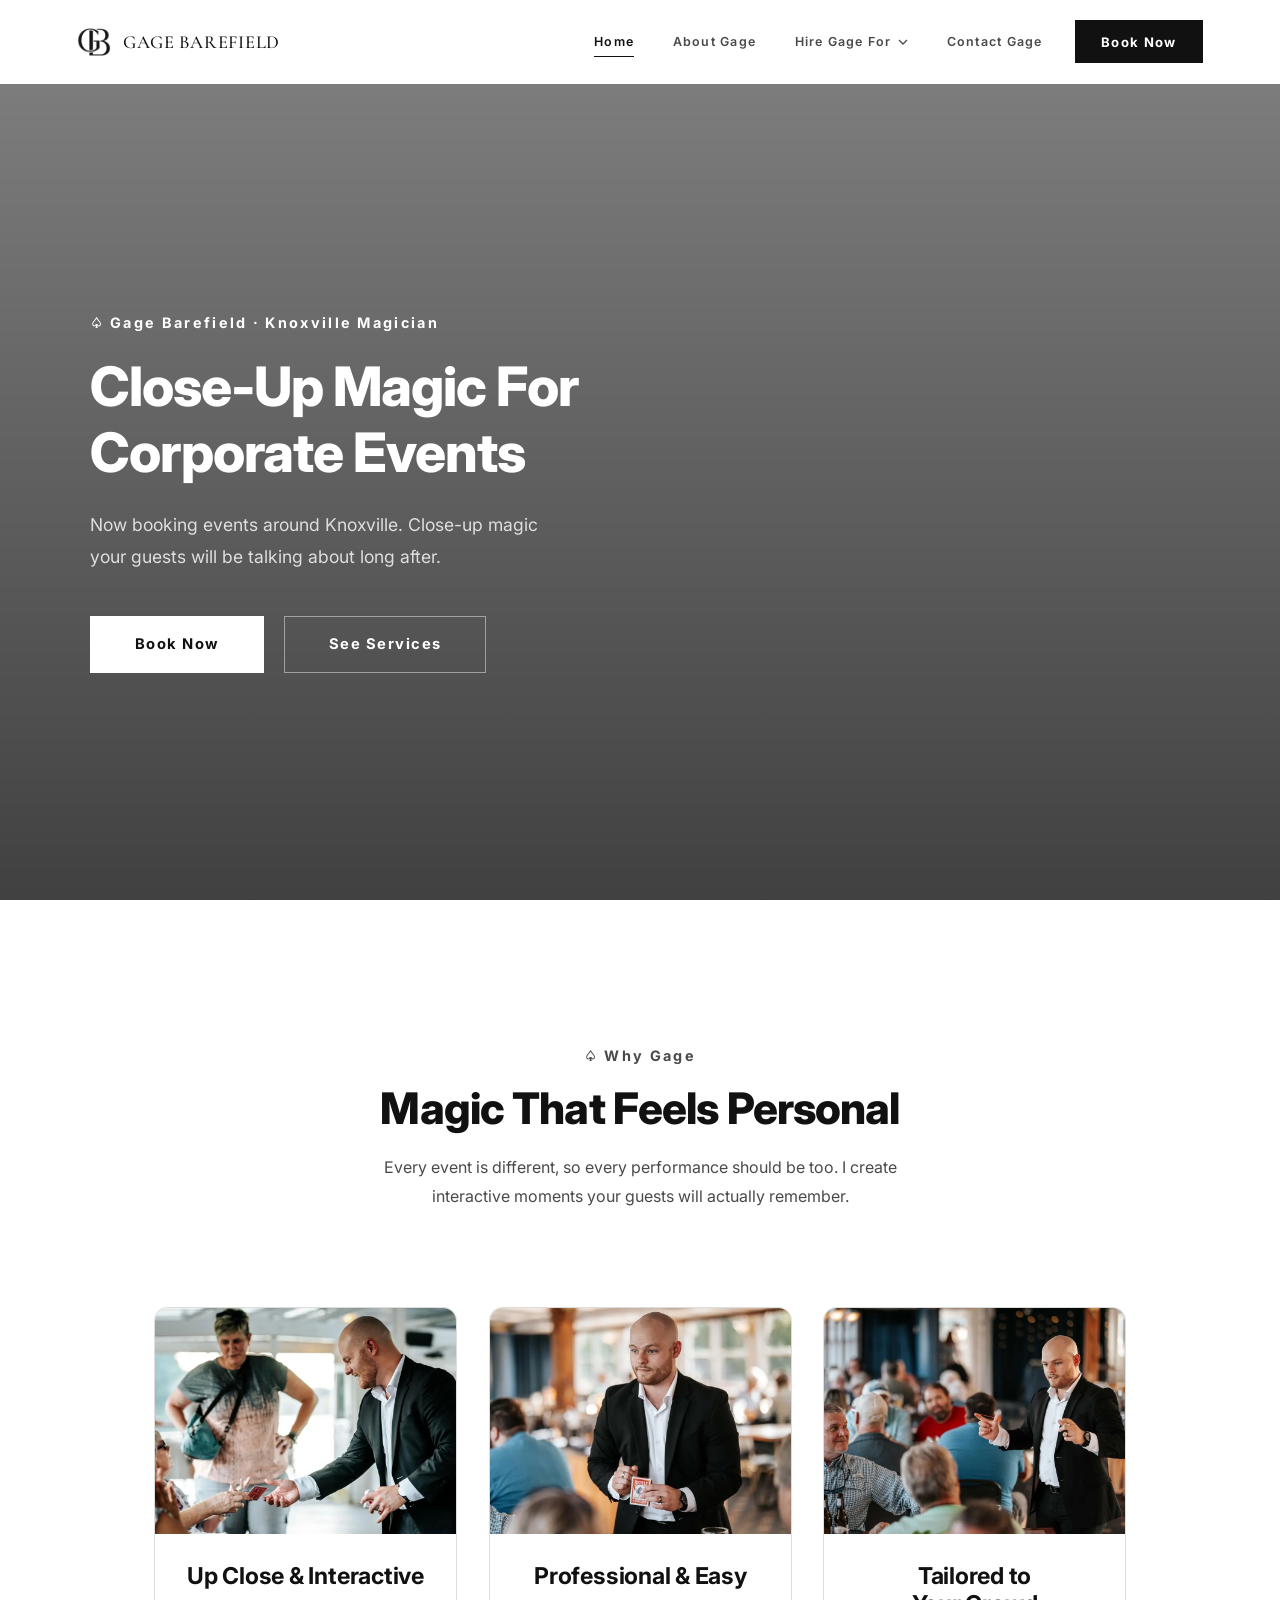
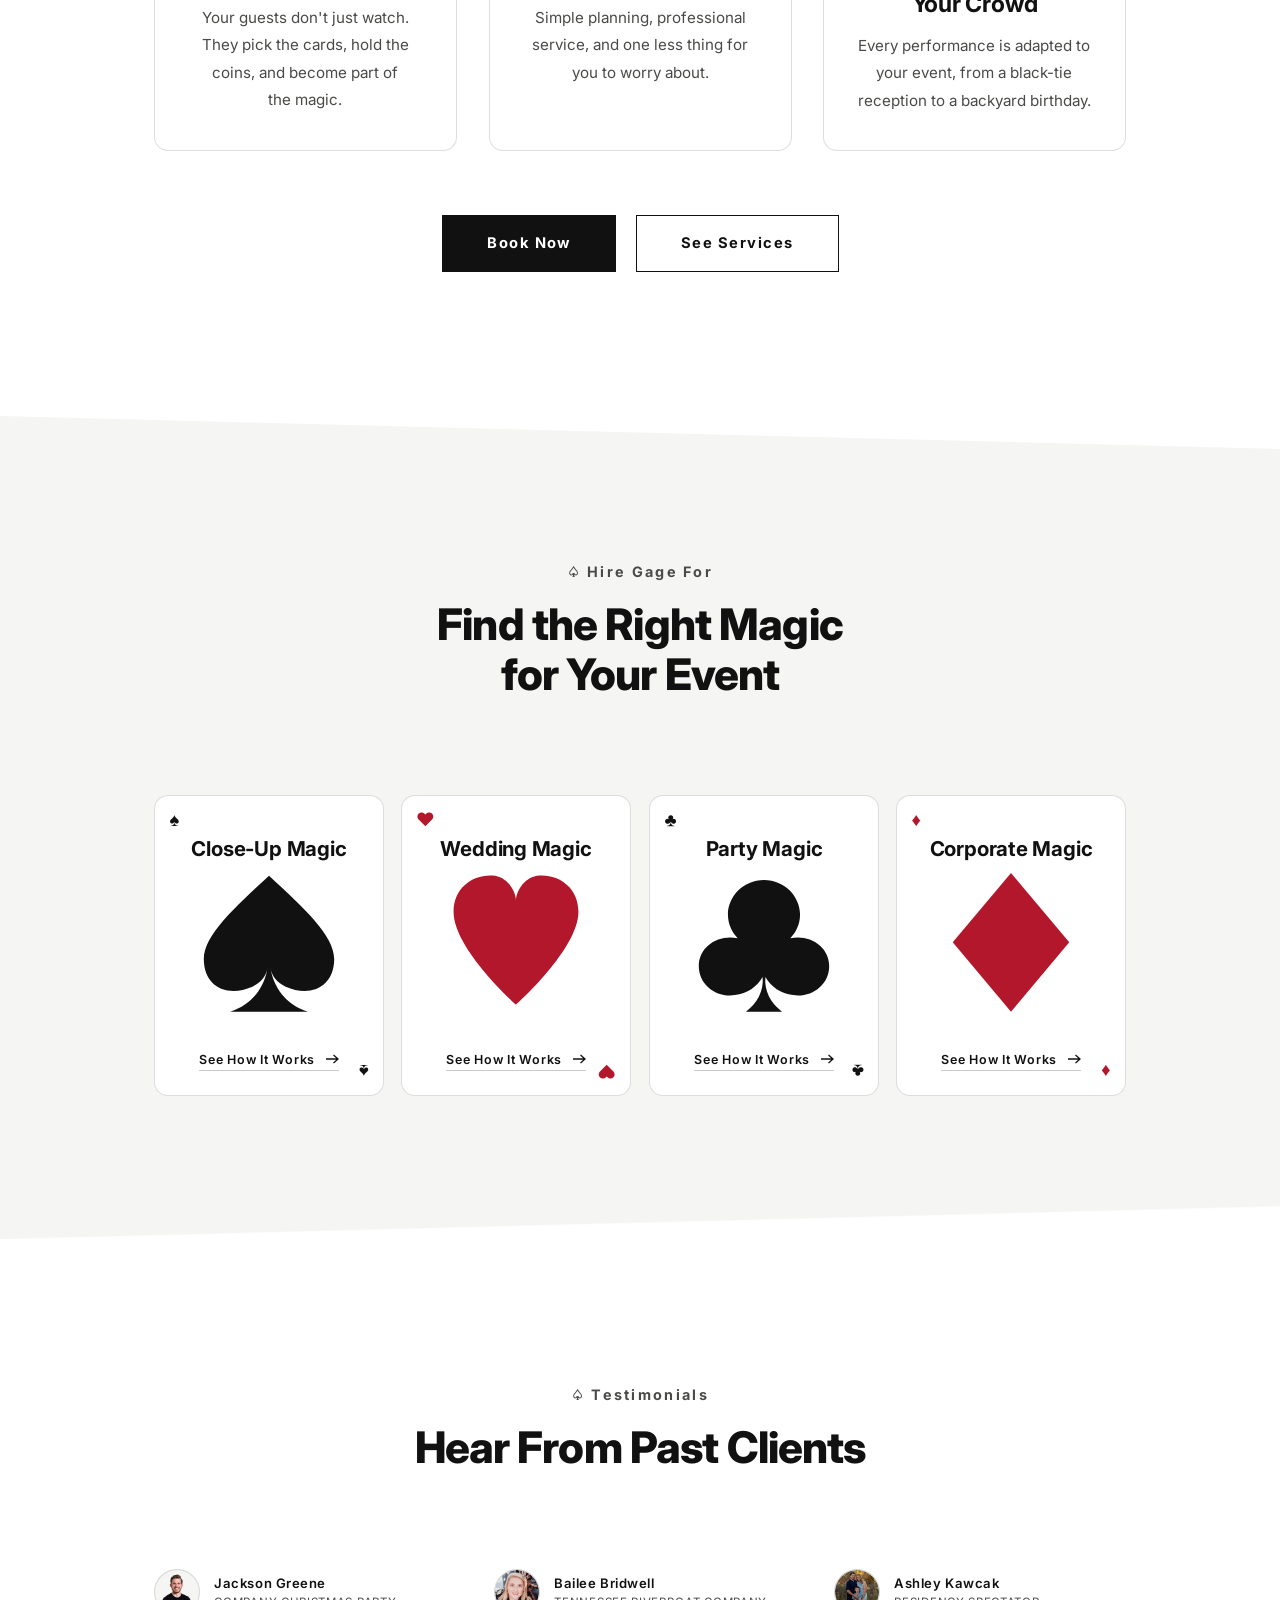
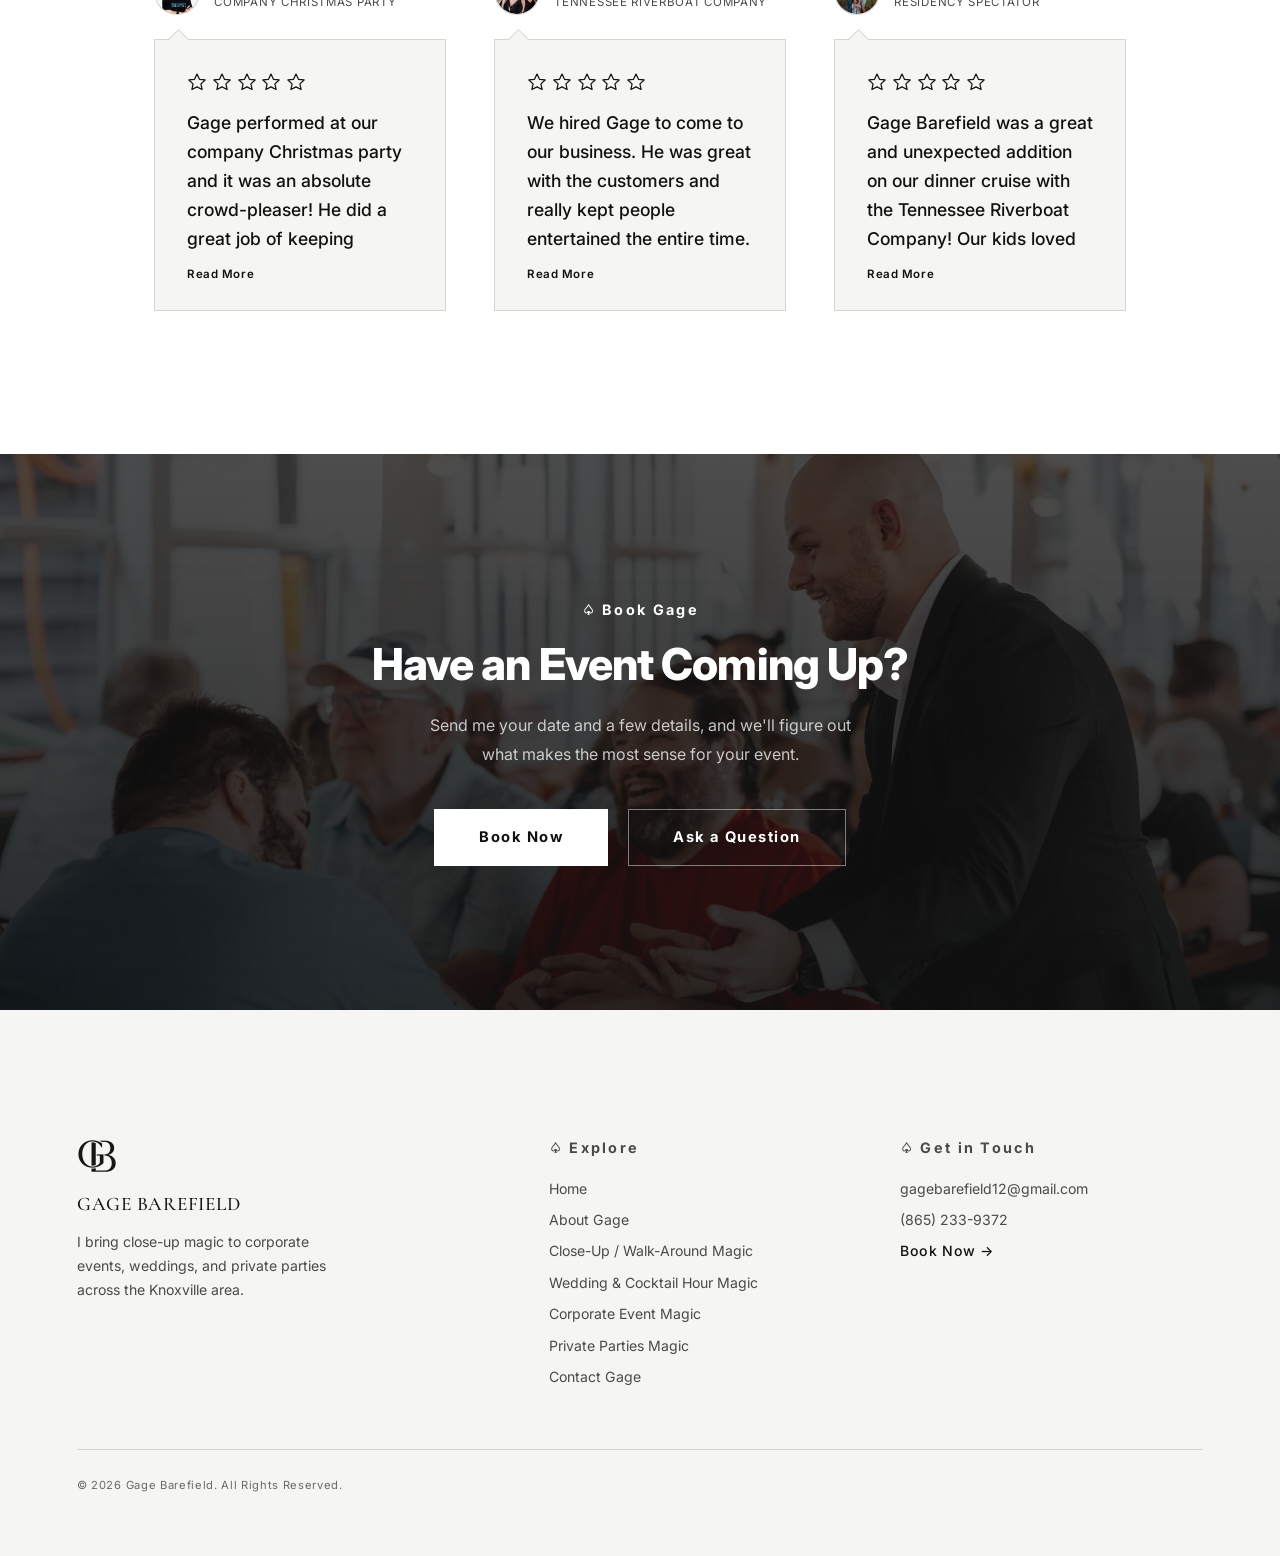
==== commit 8abd8c09: "Serve compressed WebP images and fix accessibility issues - Add compressed copies of all used images" ====
--- a/index.html
+++ b/index.html
@@ -11,7 +11,7 @@
 <meta property="og:title" content="Gage Barefield | Knoxville Magician for Weddings &amp; Events" />
 <meta property="og:description" content="Close-up magic for weddings, corporate events, and private parties around Knoxville. Interactive, easy to book, and fun for every crowd." />
 <meta property="og:url" content="https://www.gagebarefield.com/" />
-<meta property="og:image" content="https://www.gagebarefield.com/assets/photos/og-image.jpg" />
+<meta property="og:image" content="https://www.gagebarefield.com/assets/Images%20Used/og-image.jpg" />
 <meta property="og:image:width" content="1200" />
 <meta property="og:image:height" content="630" />
 <meta name="twitter:card" content="summary_large_image" />
@@ -22,8 +22,8 @@
   "name": "Gage Barefield",
   "description": "Close-up magician for weddings, corporate events, cocktail hours, and private parties in the Knoxville area.",
   "url": "https://www.gagebarefield.com/",
-  "image": "https://www.gagebarefield.com/assets/photos/og-image.jpg",
-  "logo": "https://www.gagebarefield.com/assets/gb-logo.png",
+  "image": "https://www.gagebarefield.com/assets/Images%20Used/og-image.jpg",
+  "logo": "https://www.gagebarefield.com/assets/Images%20Used/gb-logo.webp",
   "telephone": "+1-865-233-9372",
   "email": "gagebarefield12@gmail.com",
   "address": {
@@ -43,9 +43,9 @@
 <link rel="preconnect" href="https://fonts.gstatic.com" crossorigin>
 <link href="https://fonts.googleapis.com/css2?family=Cormorant+Garamond:wght@500&family=Inter:wght@300;400;500;600;700;800&display=swap" rel="stylesheet">
 
-<link rel="icon" type="image/png" sizes="32x32" href="assets/favicon-32.png" />
-<link rel="icon" type="image/png" sizes="16x16" href="assets/favicon-16.png" />
-<link rel="apple-touch-icon" sizes="180x180" href="assets/apple-touch-icon.png" />
+<link rel="icon" type="image/png" sizes="32x32" href="assets/Images%20Used/favicon-32.png" />
+<link rel="icon" type="image/png" sizes="16x16" href="assets/Images%20Used/favicon-16.png" />
+<link rel="apple-touch-icon" sizes="180x180" href="assets/Images%20Used/apple-touch-icon.png" />
 <meta name="theme-color" content="#111111" />
 
 <link rel="stylesheet" href="styles.css" />
@@ -71,30 +71,30 @@
 
 <header class="site-nav" id="site-nav">
   <div class="site-nav__inner">
-    <a href="index.html" class="site-nav__logo">
-      <img src="assets/gb-logo.png" alt="Gage Barefield monogram" class="site-nav__mark" />
+    <a href="/" class="site-nav__logo">
+      <img src="assets/Images%20Used/gb-logo.webp" alt="Gage Barefield monogram" class="site-nav__mark" />
       <span class="site-nav__word">Gage Barefield</span>
     </a>
 
     <nav class="site-nav__links" aria-label="Primary">
-      <a href="index.html" class="site-nav__link is-active">Home</a>
-      <a href="about.html" class="site-nav__link">About Gage</a>
+      <a href="/" class="site-nav__link is-active">Home</a>
+      <a href="/about" class="site-nav__link">About Gage</a>
       <div class="site-nav__dropdown">
         <button type="button" class="site-nav__link site-nav__link--dropdown" aria-expanded="false">
           Hire Gage For
           <svg class="site-nav__chevron" width="10" height="6" viewBox="0 0 10 6" aria-hidden="true"><path d="M1 1l4 4 4-4" stroke="currentColor" stroke-width="1.3" fill="none"/></svg>
         </button>
         <div class="site-nav__dropdown-menu">
-          <a href="walk-around-magic.html" class="site-nav__dropdown-link">Close-Up / Walk-Around Magic</a>
-          <a href="wedding-cocktail-hour.html" class="site-nav__dropdown-link">Wedding &amp; Cocktail Hour Magic</a>
-          <a href="corporate-events.html" class="site-nav__dropdown-link">Corporate Event Magic</a>
-          <a href="private-parties.html" class="site-nav__dropdown-link">Private Parties Magic</a>
-        </div>
-      </div>
-      <a href="contact.html" class="site-nav__link">Contact Gage</a>
+          <a href="/walk-around-magic" class="site-nav__dropdown-link">Close-Up / Walk-Around Magic</a>
+          <a href="/wedding-cocktail-hour" class="site-nav__dropdown-link">Wedding &amp; Cocktail Hour Magic</a>
+          <a href="/corporate-events" class="site-nav__dropdown-link">Corporate Event Magic</a>
+          <a href="/private-parties" class="site-nav__dropdown-link">Private Parties Magic</a>
+        </div>
+      </div>
+      <a href="/contact" class="site-nav__link">Contact Gage</a>
     </nav>
 
-    <a href="book-now.html" class="site-nav__cta">Book Now</a>
+    <a href="/book-now" class="site-nav__cta">Book Now</a>
 
     <button type="button" class="site-nav__toggle" id="navToggle" aria-label="Toggle menu" aria-expanded="false">
       <span></span><span></span><span></span>
@@ -102,15 +102,15 @@
   </div>
 
   <div class="site-nav__mobile" id="navMobile">
-    <a href="index.html" class="site-nav__mobile-link">Home</a>
-    <a href="about.html" class="site-nav__mobile-link">About Gage</a>
+    <a href="/" class="site-nav__mobile-link">Home</a>
+    <a href="/about" class="site-nav__mobile-link">About Gage</a>
     <span class="site-nav__mobile-label">Hire Gage For</span>
-    <a href="walk-around-magic.html" class="site-nav__mobile-link site-nav__mobile-link--sub">Close-Up / Walk-Around Magic</a>
-    <a href="wedding-cocktail-hour.html" class="site-nav__mobile-link site-nav__mobile-link--sub">Wedding &amp; Cocktail Hour Magic</a>
-    <a href="corporate-events.html" class="site-nav__mobile-link site-nav__mobile-link--sub">Corporate Event Magic</a>
-    <a href="private-parties.html" class="site-nav__mobile-link site-nav__mobile-link--sub">Private Parties Magic</a>
-    <a href="contact.html" class="site-nav__mobile-link">Contact Gage</a>
-    <a href="book-now.html" class="site-nav__mobile-link site-nav__mobile-link--cta">Book Now</a>
+    <a href="/walk-around-magic" class="site-nav__mobile-link site-nav__mobile-link--sub">Close-Up / Walk-Around Magic</a>
+    <a href="/wedding-cocktail-hour" class="site-nav__mobile-link site-nav__mobile-link--sub">Wedding &amp; Cocktail Hour Magic</a>
+    <a href="/corporate-events" class="site-nav__mobile-link site-nav__mobile-link--sub">Corporate Event Magic</a>
+    <a href="/private-parties" class="site-nav__mobile-link site-nav__mobile-link--sub">Private Parties Magic</a>
+    <a href="/contact" class="site-nav__mobile-link">Contact Gage</a>
+    <a href="/book-now" class="site-nav__mobile-link site-nav__mobile-link--cta">Book Now</a>
   </div>
 </header>
 
@@ -143,7 +143,7 @@
       </p>
 
       <div class="hero__actions fade-up fade-up--delay-3">
-        <a href="book-now.html" class="btn btn--on-dark">Book Now</a>
+        <a href="/book-now" class="btn btn--on-dark">Book Now</a>
         <a href="#services" class="btn btn--ghost-on-dark">See Services</a>
       </div>
 
@@ -163,7 +163,7 @@
       <div class="feature-grid">
         <div class="feature-card fade-up fade-up--delay-1">
           <div class="feature-card__media">
-            <img class="feature-card__photo" src="assets/photos/why-interactive.jpg" alt="Gage letting a guest pick a card" loading="lazy" />
+            <img class="feature-card__photo" src="assets/Images%20Used/why-interactive.webp" alt="Gage letting a guest pick a card" loading="lazy" />
           </div>
           <h3 class="feature-card__title">Up Close &amp; Interactive</h3>
           <p class="feature-card__text">
@@ -172,7 +172,7 @@
         </div>
         <div class="feature-card fade-up fade-up--delay-2">
           <div class="feature-card__media">
-            <img class="feature-card__photo" src="assets/photos/why-professional-home.jpg" alt="Gage in a suit holding a deck of cards at an event" loading="lazy" />
+            <img class="feature-card__photo" src="assets/Images%20Used/why-professional-home.webp" alt="Gage in a suit holding a deck of cards at an event" loading="lazy" />
           </div>
           <h3 class="feature-card__title">Professional &amp; Easy</h3>
           <p class="feature-card__text">
@@ -181,7 +181,7 @@
         </div>
         <div class="feature-card fade-up fade-up--delay-3">
           <div class="feature-card__media">
-            <img class="feature-card__photo" src="assets/photos/why-tailored.jpg" alt="Gage performing for a full room of guests" loading="lazy" />
+            <img class="feature-card__photo" src="assets/Images%20Used/why-tailored.webp" alt="Gage performing for a full room of guests" loading="lazy" />
           </div>
           <h3 class="feature-card__title">Tailored to Your Crowd</h3>
           <p class="feature-card__text">
@@ -191,7 +191,7 @@
       </div>
 
       <div class="section-cta fade-up fade-up--delay-4">
-        <a href="book-now.html" class="btn btn--dark">Book Now</a>
+        <a href="/book-now" class="btn btn--dark">Book Now</a>
         <a href="#services" class="btn btn--ghost">See Services</a>
       </div>
     </div>
@@ -205,7 +205,7 @@
       </div>
 
       <div class="services-grid">
-        <a href="walk-around-magic.html" class="service-card fade-up">
+        <a href="/walk-around-magic" class="service-card fade-up">
           <span class="service-card__pip service-card__pip--top" aria-hidden="true">&spades;</span>
           <span class="service-card__pip service-card__pip--bottom" aria-hidden="true">&spades;</span>
           <div class="service-card__top">
@@ -223,7 +223,7 @@
             </span>
           </div>
         </a>
-        <a href="wedding-cocktail-hour.html" class="service-card service-card--red fade-up">
+        <a href="/wedding-cocktail-hour" class="service-card service-card--red fade-up">
           <span class="service-card__pip service-card__pip--top" aria-hidden="true">&hearts;</span>
           <span class="service-card__pip service-card__pip--bottom" aria-hidden="true">&hearts;</span>
           <div class="service-card__top">
@@ -241,7 +241,7 @@
             </span>
           </div>
         </a>
-        <a href="private-parties.html" class="service-card fade-up">
+        <a href="/private-parties" class="service-card fade-up">
           <span class="service-card__pip service-card__pip--top" aria-hidden="true">&clubs;</span>
           <span class="service-card__pip service-card__pip--bottom" aria-hidden="true">&clubs;</span>
           <div class="service-card__top">
@@ -259,7 +259,7 @@
             </span>
           </div>
         </a>
-        <a href="corporate-events.html" class="service-card service-card--red fade-up">
+        <a href="/corporate-events" class="service-card service-card--red fade-up">
           <span class="service-card__pip service-card__pip--top" aria-hidden="true">&diams;</span>
           <span class="service-card__pip service-card__pip--bottom" aria-hidden="true">&diams;</span>
           <div class="service-card__top">
@@ -292,7 +292,7 @@
         <div class="testimonial-card fade-up fade-up--delay-1">
           <div class="testimonial-card__person">
             <span class="avatar">
-              <img class="avatar__photo" src="assets/jackson-greene.avif" alt="Jackson Greene" />
+              <img class="avatar__photo" src="assets/Images%20Used/jackson-greene.webp" alt="Jackson Greene" />
             </span>
             <div>
               <p class="testimonial-card__name">Jackson Greene</p>
@@ -300,7 +300,7 @@
             </div>
           </div>
           <div class="testimonial-card__bubble">
-            <div class="testimonial-card__stars" aria-label="5 out of 5 stars">
+            <div class="testimonial-card__stars" role="img" aria-label="5 out of 5 stars">
             <svg width="20" height="20" viewBox="0 0 24 24" fill="none" stroke="currentColor" stroke-width="1.5" stroke-linejoin="round" aria-hidden="true"><path d="M12 2.5l2.97 6.28 6.78.75-5.02 4.75 1.37 6.72L12 17.9l-6.1 3.1 1.37-6.72-5.02-4.75 6.78-.75L12 2.5z"/></svg>
             <svg width="20" height="20" viewBox="0 0 24 24" fill="none" stroke="currentColor" stroke-width="1.5" stroke-linejoin="round" aria-hidden="true"><path d="M12 2.5l2.97 6.28 6.78.75-5.02 4.75 1.37 6.72L12 17.9l-6.1 3.1 1.37-6.72-5.02-4.75 6.78-.75L12 2.5z"/></svg>
             <svg width="20" height="20" viewBox="0 0 24 24" fill="none" stroke="currentColor" stroke-width="1.5" stroke-linejoin="round" aria-hidden="true"><path d="M12 2.5l2.97 6.28 6.78.75-5.02 4.75 1.37 6.72L12 17.9l-6.1 3.1 1.37-6.72-5.02-4.75 6.78-.75L12 2.5z"/></svg>
@@ -320,7 +320,7 @@
         <div class="testimonial-card fade-up fade-up--delay-2">
           <div class="testimonial-card__person">
             <span class="avatar">
-              <img class="avatar__photo" src="assets/bailee.png" alt="Bailee Bridwell" />
+              <img class="avatar__photo" src="assets/Images%20Used/bailee.webp" alt="Bailee Bridwell" />
             </span>
             <div>
               <p class="testimonial-card__name">Bailee Bridwell</p>
@@ -328,7 +328,7 @@
             </div>
           </div>
           <div class="testimonial-card__bubble">
-            <div class="testimonial-card__stars" aria-label="5 out of 5 stars">
+            <div class="testimonial-card__stars" role="img" aria-label="5 out of 5 stars">
             <svg width="20" height="20" viewBox="0 0 24 24" fill="none" stroke="currentColor" stroke-width="1.5" stroke-linejoin="round" aria-hidden="true"><path d="M12 2.5l2.97 6.28 6.78.75-5.02 4.75 1.37 6.72L12 17.9l-6.1 3.1 1.37-6.72-5.02-4.75 6.78-.75L12 2.5z"/></svg>
             <svg width="20" height="20" viewBox="0 0 24 24" fill="none" stroke="currentColor" stroke-width="1.5" stroke-linejoin="round" aria-hidden="true"><path d="M12 2.5l2.97 6.28 6.78.75-5.02 4.75 1.37 6.72L12 17.9l-6.1 3.1 1.37-6.72-5.02-4.75 6.78-.75L12 2.5z"/></svg>
             <svg width="20" height="20" viewBox="0 0 24 24" fill="none" stroke="currentColor" stroke-width="1.5" stroke-linejoin="round" aria-hidden="true"><path d="M12 2.5l2.97 6.28 6.78.75-5.02 4.75 1.37 6.72L12 17.9l-6.1 3.1 1.37-6.72-5.02-4.75 6.78-.75L12 2.5z"/></svg>
@@ -345,7 +345,7 @@
         <div class="testimonial-card fade-up fade-up--delay-3">
           <div class="testimonial-card__person">
             <span class="avatar">
-              <img class="avatar__photo" src="assets/ashley.png" alt="Ashley Kawcak" />
+              <img class="avatar__photo" src="assets/Images%20Used/ashley.webp" alt="Ashley Kawcak" />
             </span>
             <div>
               <p class="testimonial-card__name">Ashley Kawcak</p>
@@ -353,7 +353,7 @@
             </div>
           </div>
           <div class="testimonial-card__bubble">
-            <div class="testimonial-card__stars" aria-label="5 out of 5 stars">
+            <div class="testimonial-card__stars" role="img" aria-label="5 out of 5 stars">
             <svg width="20" height="20" viewBox="0 0 24 24" fill="none" stroke="currentColor" stroke-width="1.5" stroke-linejoin="round" aria-hidden="true"><path d="M12 2.5l2.97 6.28 6.78.75-5.02 4.75 1.37 6.72L12 17.9l-6.1 3.1 1.37-6.72-5.02-4.75 6.78-.75L12 2.5z"/></svg>
             <svg width="20" height="20" viewBox="0 0 24 24" fill="none" stroke="currentColor" stroke-width="1.5" stroke-linejoin="round" aria-hidden="true"><path d="M12 2.5l2.97 6.28 6.78.75-5.02 4.75 1.37 6.72L12 17.9l-6.1 3.1 1.37-6.72-5.02-4.75 6.78-.75L12 2.5z"/></svg>
             <svg width="20" height="20" viewBox="0 0 24 24" fill="none" stroke="currentColor" stroke-width="1.5" stroke-linejoin="round" aria-hidden="true"><path d="M12 2.5l2.97 6.28 6.78.75-5.02 4.75 1.37 6.72L12 17.9l-6.1 3.1 1.37-6.72-5.02-4.75 6.78-.75L12 2.5z"/></svg>
@@ -381,8 +381,8 @@
         Send me your date and a few details, and we'll figure out what makes the most sense for your event.
       </p>
       <div class="cta-banner__actions fade-up fade-up--delay-3">
-        <a href="book-now.html" class="btn btn--on-dark">Book Now</a>
-        <a href="contact.html" class="btn btn--ghost-on-dark">Ask a Question</a>
+        <a href="/book-now" class="btn btn--on-dark">Book Now</a>
+        <a href="/contact" class="btn btn--ghost-on-dark">Ask a Question</a>
       </div>
     </div>
   </section>
@@ -392,27 +392,27 @@
 <footer class="site-footer">
   <div class="site-footer__inner">
     <div class="site-footer__brand">
-      <img src="assets/gb-logo.png" alt="Gage Barefield monogram" class="site-footer__mark" />
+      <img src="assets/Images%20Used/gb-logo.webp" alt="Gage Barefield monogram" class="site-footer__mark" />
       <p class="site-footer__name">Gage Barefield</p>
       <p class="site-footer__tagline">I bring close-up magic to corporate events, weddings, and private parties across the Knoxville area.</p>
     </div>
 
     <div class="site-footer__col">
       <span class="eyebrow">Explore</span>
-      <a href="index.html">Home</a>
-      <a href="about.html">About Gage</a>
-      <a href="walk-around-magic.html">Close-Up / Walk-Around Magic</a>
-      <a href="wedding-cocktail-hour.html">Wedding &amp; Cocktail Hour Magic</a>
-      <a href="corporate-events.html">Corporate Event Magic</a>
-      <a href="private-parties.html">Private Parties Magic</a>
-      <a href="contact.html">Contact Gage</a>
+      <a href="/">Home</a>
+      <a href="/about">About Gage</a>
+      <a href="/walk-around-magic">Close-Up / Walk-Around Magic</a>
+      <a href="/wedding-cocktail-hour">Wedding &amp; Cocktail Hour Magic</a>
+      <a href="/corporate-events">Corporate Event Magic</a>
+      <a href="/private-parties">Private Parties Magic</a>
+      <a href="/contact">Contact Gage</a>
     </div>
 
     <div class="site-footer__col">
       <span class="eyebrow">Get in Touch</span>
       <a href="mailto:gagebarefield12@gmail.com">gagebarefield12@gmail.com</a>
       <a href="tel:+18652339372">(865) 233-9372</a>
-      <a href="book-now.html" class="site-footer__cta">Book Now &rarr;</a>
+      <a href="/book-now" class="site-footer__cta">Book Now &rarr;</a>
     </div>
   </div>
 
--- a/styles.css
+++ b/styles.css
@@ -783,19 +783,19 @@
 }
 
 .hero__slide--1 {
-  background-image: url('assets/photos/hero-1.jpg');
+  background-image: url('assets/Images%20Used/hero-1.webp');
   background-position: center 20%;
   animation-delay: 0s;
 }
 
 .hero__slide--2 {
-  background-image: url('assets/photos/hero-2.jpg');
+  background-image: url('assets/Images%20Used/hero-2.webp');
   background-position: center 35%;
   animation-delay: 5s;
 }
 
 .hero__slide--3 {
-  background-image: url('assets/photos/hero-3.jpg');
+  background-image: url('assets/Images%20Used/hero-3.webp');
   background-position: center 40%;
   animation-delay: 10s;
 }
@@ -1110,6 +1110,14 @@
   transform: rotate(2deg);
 }
 
+/* Tablet and down: no card tilt or fly-in, just a simple fade */
+@media (max-width: 1024px) {
+  .services-grid .service-card:nth-child(n),
+  .services-grid .service-card.is-visible:hover {
+    transform: none;
+  }
+}
+
 @media (prefers-reduced-motion: reduce) {
   .services-grid .service-card {
     transform: none;
@@ -1390,17 +1398,17 @@
   z-index: 0;
   width: 100%;
   height: 108%;
-  background-image: url('assets/photos/cta-home.jpg');
+  background-image: url('assets/Images%20Used/cta-home.webp');
   background-size: cover;
   background-position: center 40%;
 }
 
-.cta-banner__bg--landing { background-image: url('assets/photos/cta-landing.jpg'); }
-.cta-banner__bg--about { background-image: url('assets/photos/cta-about.jpg'); }
-.cta-banner__bg--walk-around { background-image: url('assets/photos/cta-walk-around.jpg'); }
-.cta-banner__bg--wedding { background-image: url('assets/photos/cta-wedding.jpg'); }
-.cta-banner__bg--private-parties { background-image: url('assets/photos/cta-private-parties.jpg'); }
-.cta-banner__bg--corporate { background-image: url('assets/photos/cta-corporate.jpg'); }
+.cta-banner__bg--landing { background-image: url('assets/Images%20Used/cta-landing.webp'); }
+.cta-banner__bg--about { background-image: url('assets/Images%20Used/cta-about.webp'); background-position: 62% 45%; }
+.cta-banner__bg--walk-around { background-image: url('assets/Images%20Used/cta-walk-around.webp'); }
+.cta-banner__bg--wedding { background-image: url('assets/Images%20Used/cta-wedding.webp'); }
+.cta-banner__bg--private-parties { background-image: url('assets/Images%20Used/cta-private-parties.webp'); }
+.cta-banner__bg--corporate { background-image: url('assets/Images%20Used/cta-corporate.webp'); }
 
 .cta-banner--image::before {
   content: '';
@@ -1537,8 +1545,8 @@
   font-family: var(--font-sans);
   font-size: 0.7rem;
   letter-spacing: 0.06em;
-  color: var(--ink-soft);
-  opacity: 0.7;
+  /* Light gray that still passes 4.5:1 contrast on the footer background */
+  color: #696967;
 }
 
 .contact-layout {
@@ -1697,13 +1705,6 @@
     grid-template-columns: repeat(2, 1fr);
   }
 
-  .services-grid .service-card:nth-child(1),
-  .services-grid .service-card:nth-child(2),
-  .services-grid .service-card:nth-child(3),
-  .services-grid .service-card:nth-child(4) {
-    transform: translateY(24px) scale(0.96);
-  }
-
   .testimonials-grid {
     grid-template-columns: 1fr;
   }
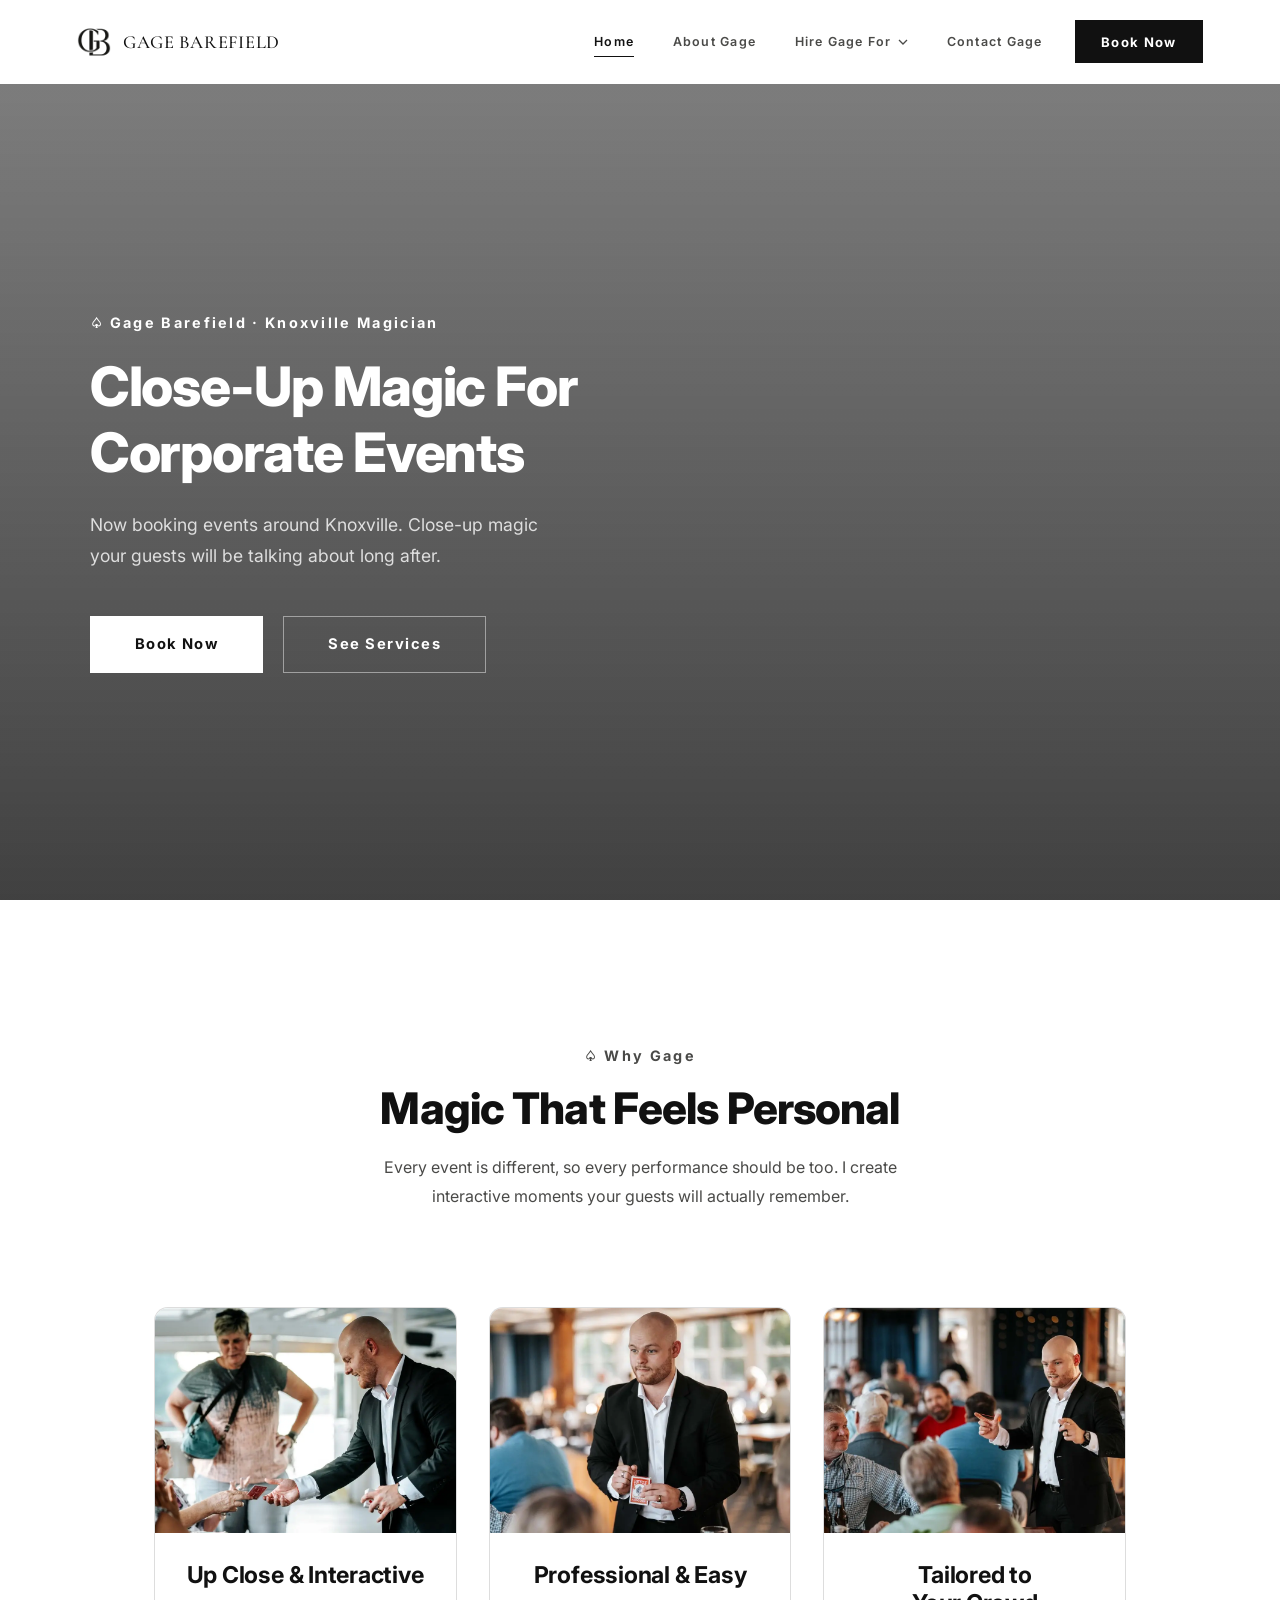
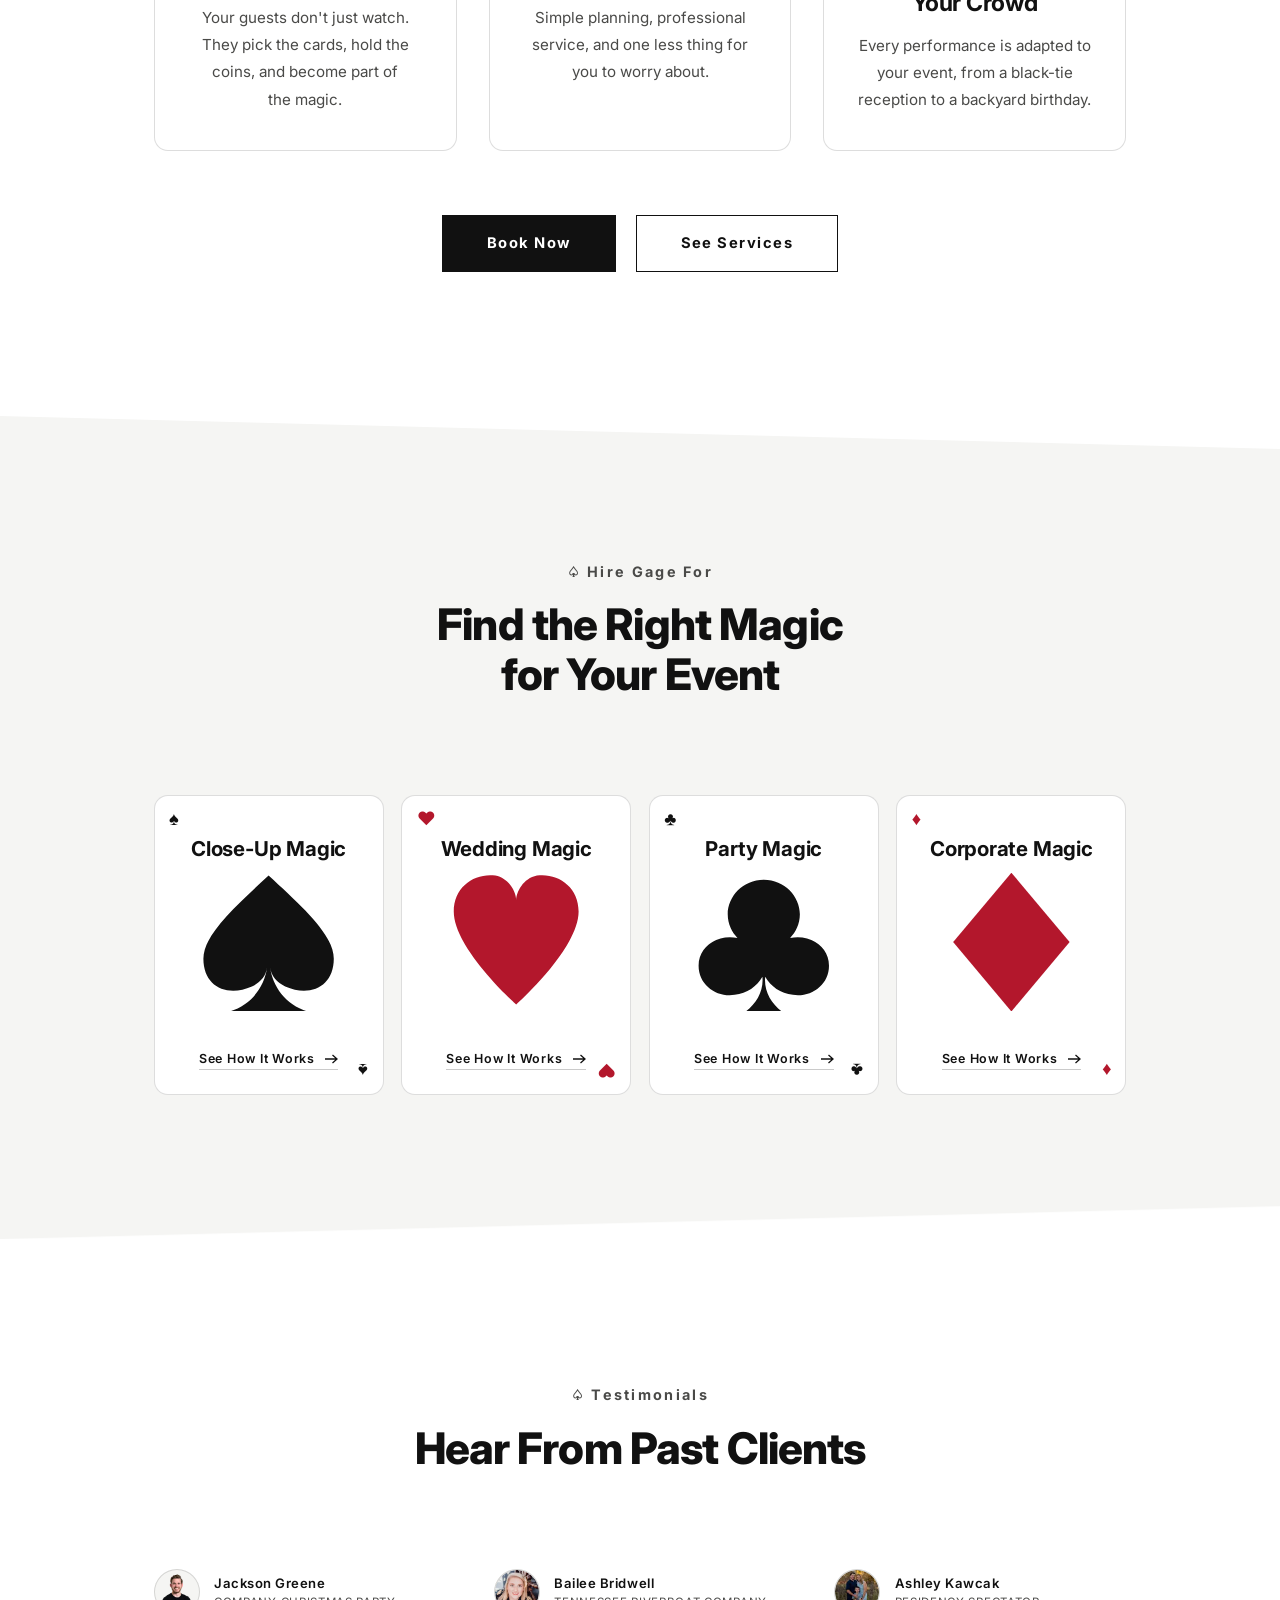
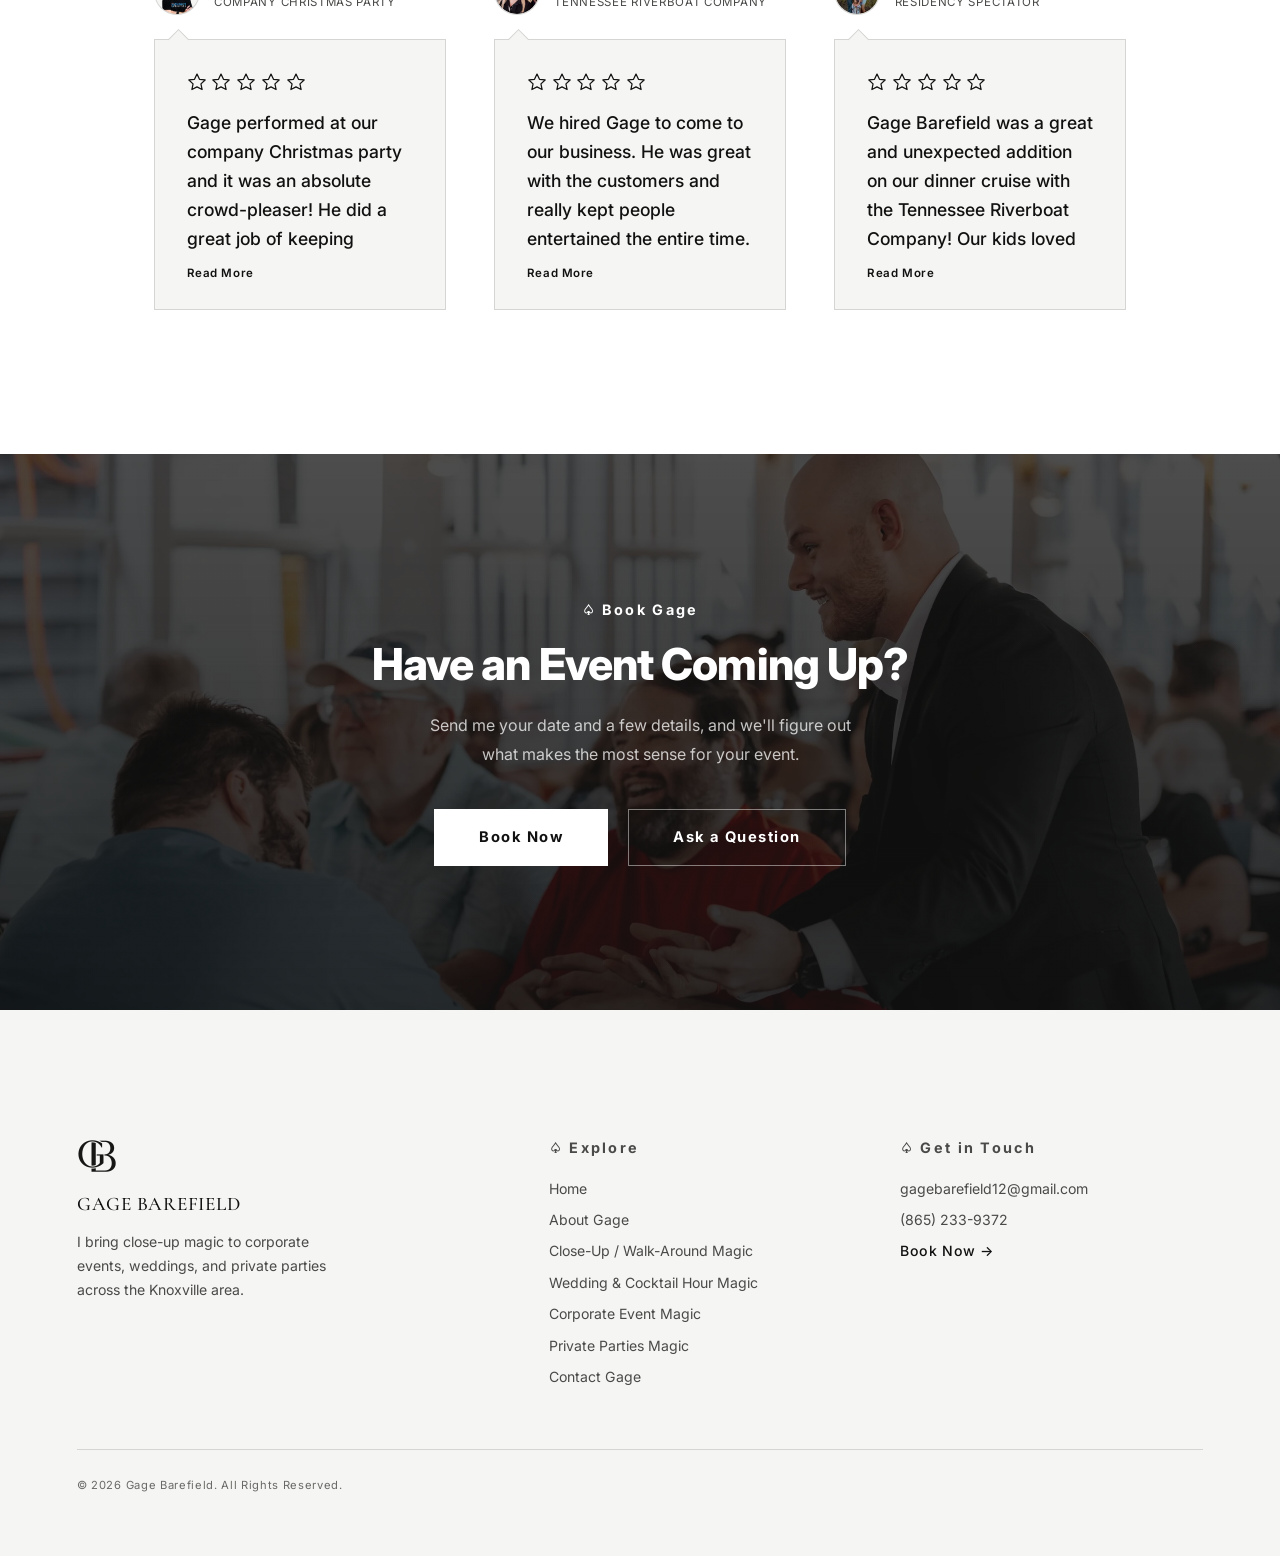
==== commit 96aa4fe1: "Use hyphen instead of pipe as the title tag separator Co-Authored-By: Claude Opus 5.5 <noreply@anthr" ====
--- a/index.html
+++ b/index.html
@@ -3,12 +3,12 @@
 <head>
 <meta charset="UTF-8" />
 <meta name="viewport" content="width=device-width, initial-scale=1.0" />
-<title>Gage Barefield | Knoxville Magician for Weddings &amp; Events</title>
+<title>Gage Barefield - Knoxville Magician for Weddings &amp; Events</title>
 <meta name="description" content="Close-up magic for weddings, corporate events, and private parties around Knoxville. Interactive, easy to book, and fun for every crowd." />
 <link rel="canonical" href="https://www.gagebarefield.com/" />
 <meta property="og:type" content="website" />
 <meta property="og:site_name" content="Gage Barefield" />
-<meta property="og:title" content="Gage Barefield | Knoxville Magician for Weddings &amp; Events" />
+<meta property="og:title" content="Gage Barefield - Knoxville Magician for Weddings &amp; Events" />
 <meta property="og:description" content="Close-up magic for weddings, corporate events, and private parties around Knoxville. Interactive, easy to book, and fun for every crowd." />
 <meta property="og:url" content="https://www.gagebarefield.com/" />
 <meta property="og:image" content="https://www.gagebarefield.com/assets/Images%20Used/og-image.jpg" />
--- a/styles.css
+++ b/styles.css
@@ -245,6 +245,9 @@
 .fade-up.is-visible {
   opacity: 1;
   transform: translateY(0);
+  /* Release the GPU layer once revealed; dozens of permanent layers
+     strain mobile Safari and cause flicker under the sticky nav */
+  will-change: auto;
 }
 
 .fade-up--delay-1 { transition-delay: 0.2s; }
@@ -364,6 +367,9 @@
   -webkit-backdrop-filter: blur(10px);
   border-bottom: 1px solid transparent;
   transition: border-color 0.55s var(--ease), box-shadow 0.55s var(--ease);
+  /* Own compositing layer: stops Safari flickering the blurred bar while
+     parallax photos move underneath it */
+  transform: translateZ(0);
 }
 
 .site-nav.is-scrolled {
@@ -462,10 +468,6 @@
   position: relative;
 }
 
-.site-nav__dropdown:hover .site-nav__chevron,
-.site-nav__dropdown:focus-within .site-nav__chevron {
-  transform: rotate(180deg);
-}
 
 .site-nav__dropdown-menu {
   position: absolute;
@@ -483,8 +485,32 @@
   transition: opacity 0.45s var(--ease), transform 0.45s var(--ease), visibility 0.45s;
 }
 
-.site-nav__dropdown:hover .site-nav__dropdown-menu,
-.site-nav__dropdown:focus-within .site-nav__dropdown-menu,
+/* Invisible bridge over the gap between the trigger and the menu, so the
+   hover isn't lost while the mouse travels down to the links */
+.site-nav__dropdown-menu::before {
+  content: '';
+  position: absolute;
+  left: 0;
+  right: 0;
+  bottom: 100%;
+  height: calc(1.1rem + 10px);
+}
+
+/* Open on real hover (mouse only, not sticky touch hover), on tap/click
+   via .is-open, and for keyboard users via :focus-visible. Plain
+   :focus-within kept the menu stuck open after a mouse click. */
+@media (hover: hover) {
+  .site-nav__dropdown:hover .site-nav__dropdown-menu {
+    opacity: 1;
+    visibility: visible;
+    transform: translate(-50%, 0);
+  }
+
+  .site-nav__dropdown:hover .site-nav__chevron {
+    transform: rotate(180deg);
+  }
+}
+
 .site-nav__dropdown.is-open .site-nav__dropdown-menu {
   opacity: 1;
   visibility: visible;
@@ -492,6 +518,16 @@
 }
 
 .site-nav__dropdown.is-open .site-nav__chevron {
+  transform: rotate(180deg);
+}
+
+.site-nav__dropdown:has(:focus-visible) .site-nav__dropdown-menu {
+  opacity: 1;
+  visibility: visible;
+  transform: translate(-50%, 0);
+}
+
+.site-nav__dropdown:has(:focus-visible) .site-nav__chevron {
   transform: rotate(180deg);
 }
 
@@ -603,15 +639,19 @@
   padding: 0 6vw;
   max-height: 0;
   overflow: hidden;
-  transition: max-height 0.55s var(--ease), padding 0.55s var(--ease);
+  /* Hidden after the close animation so closed links can't be tabbed to */
+  visibility: hidden;
+  transition: max-height 0.55s var(--ease), padding 0.55s var(--ease), visibility 0s linear 0.55s;
 }
 
 .site-nav__mobile.is-open {
   border-bottom: 1px solid var(--hairline);
   box-shadow: 0 24px 40px rgba(17, 17, 17, 0.08);
   padding: 1rem 6vw 2rem;
-  max-height: 80vh;
+  max-height: calc(100svh - var(--nav-height));
   overflow-y: auto;
+  visibility: visible;
+  transition: max-height 0.55s var(--ease), padding 0.55s var(--ease), visibility 0s;
 }
 
 .site-nav__mobile-link {
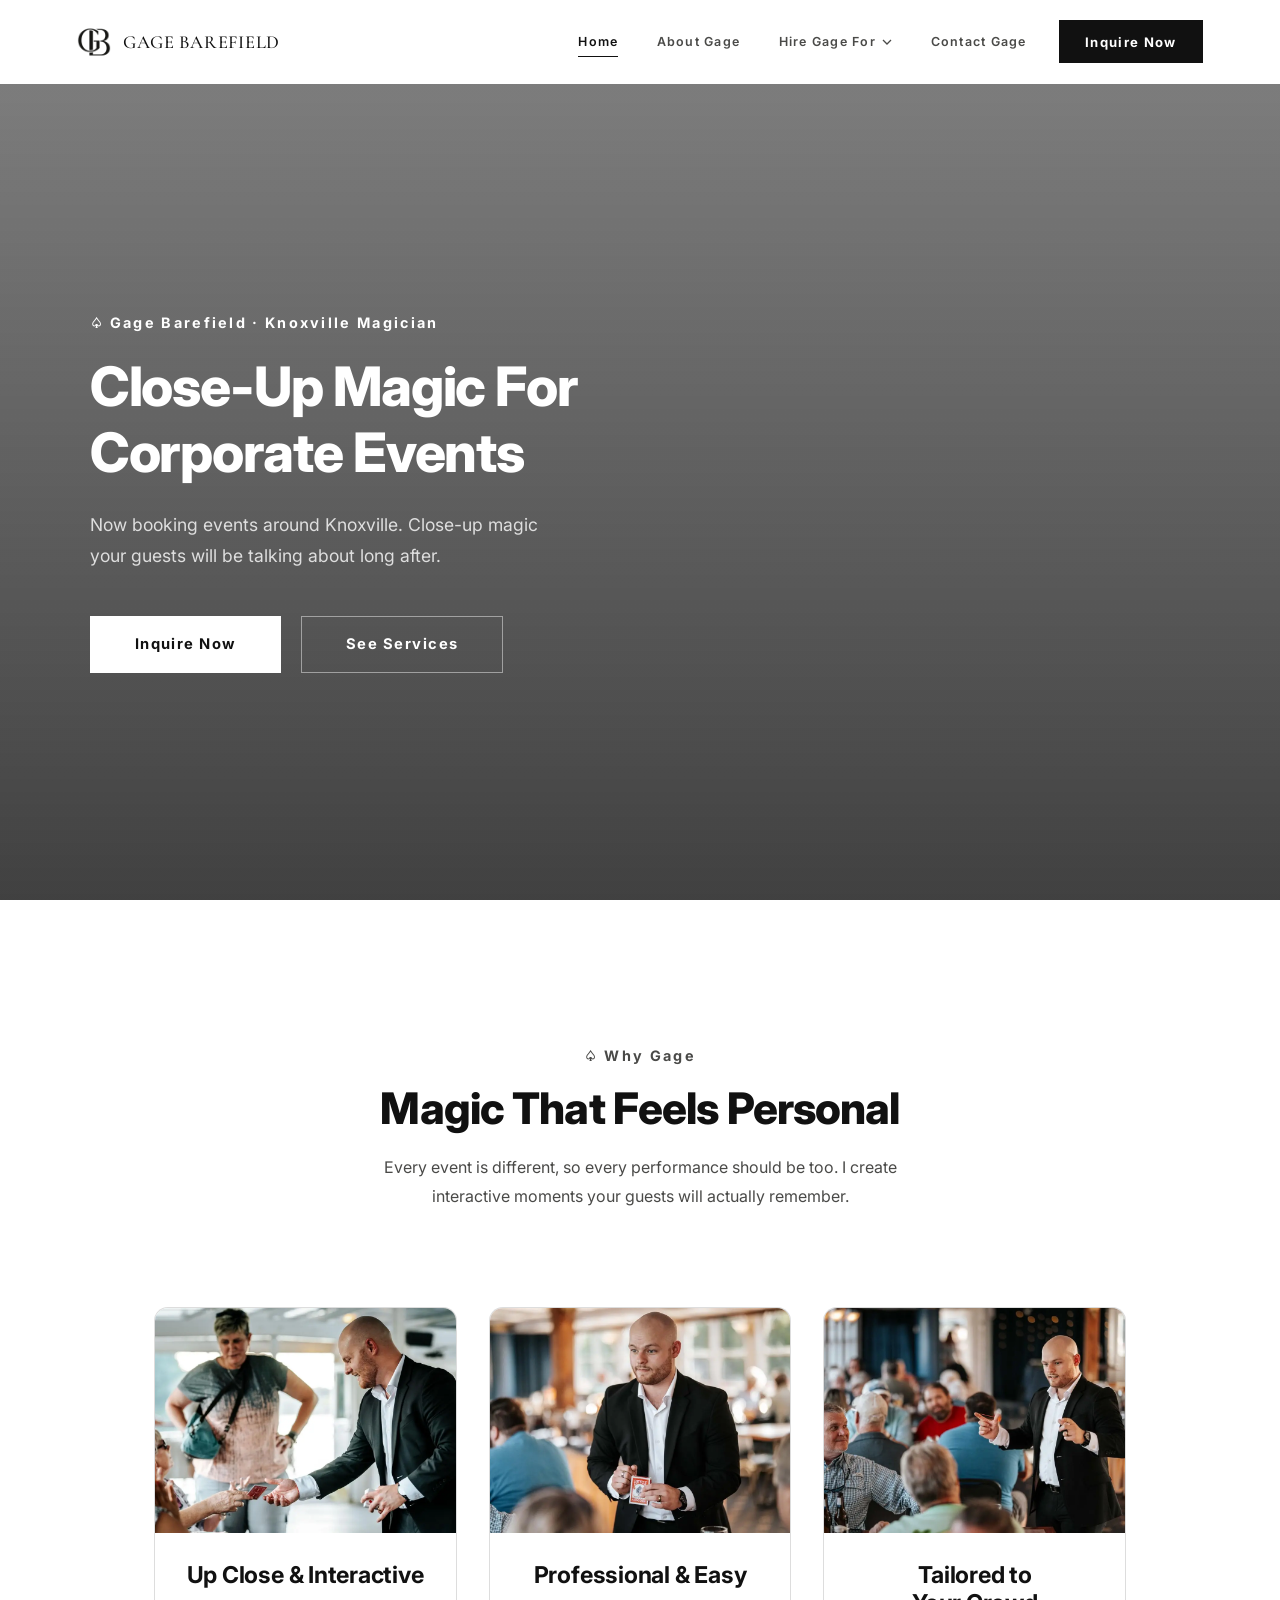
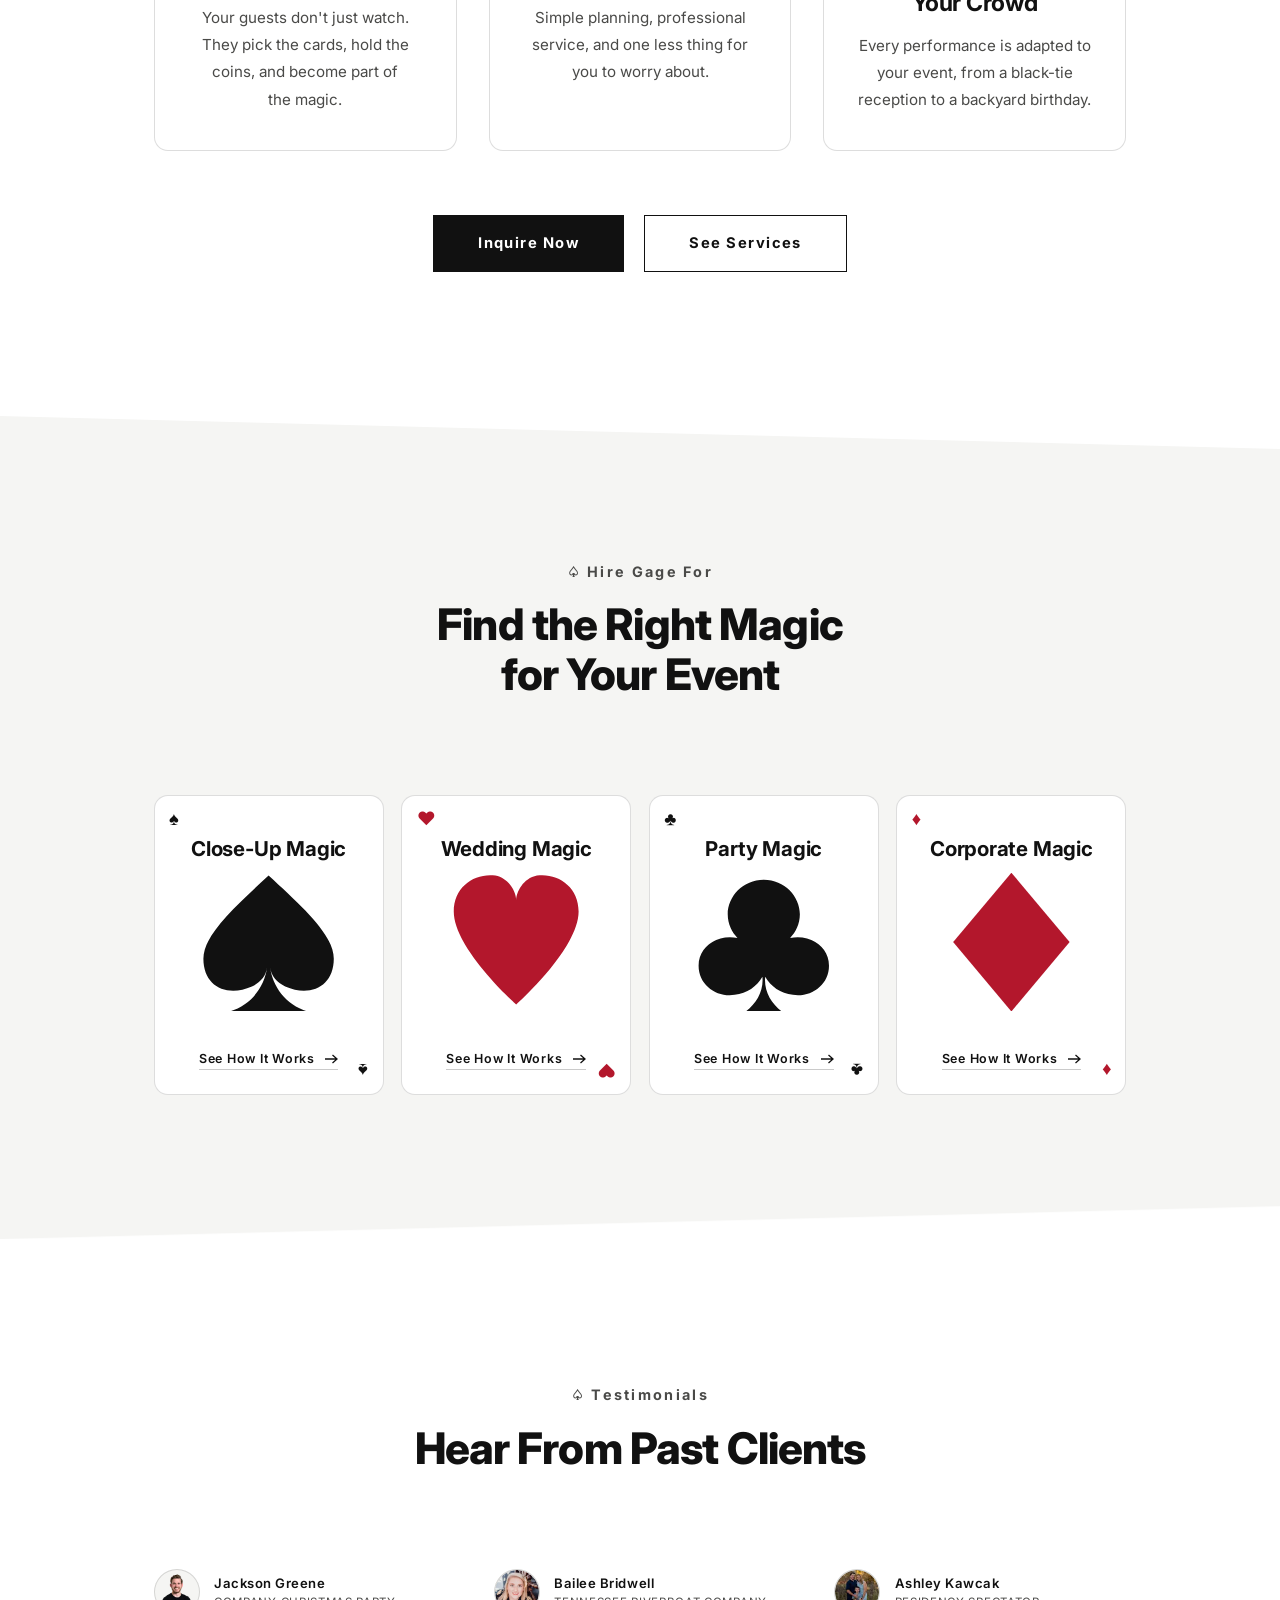
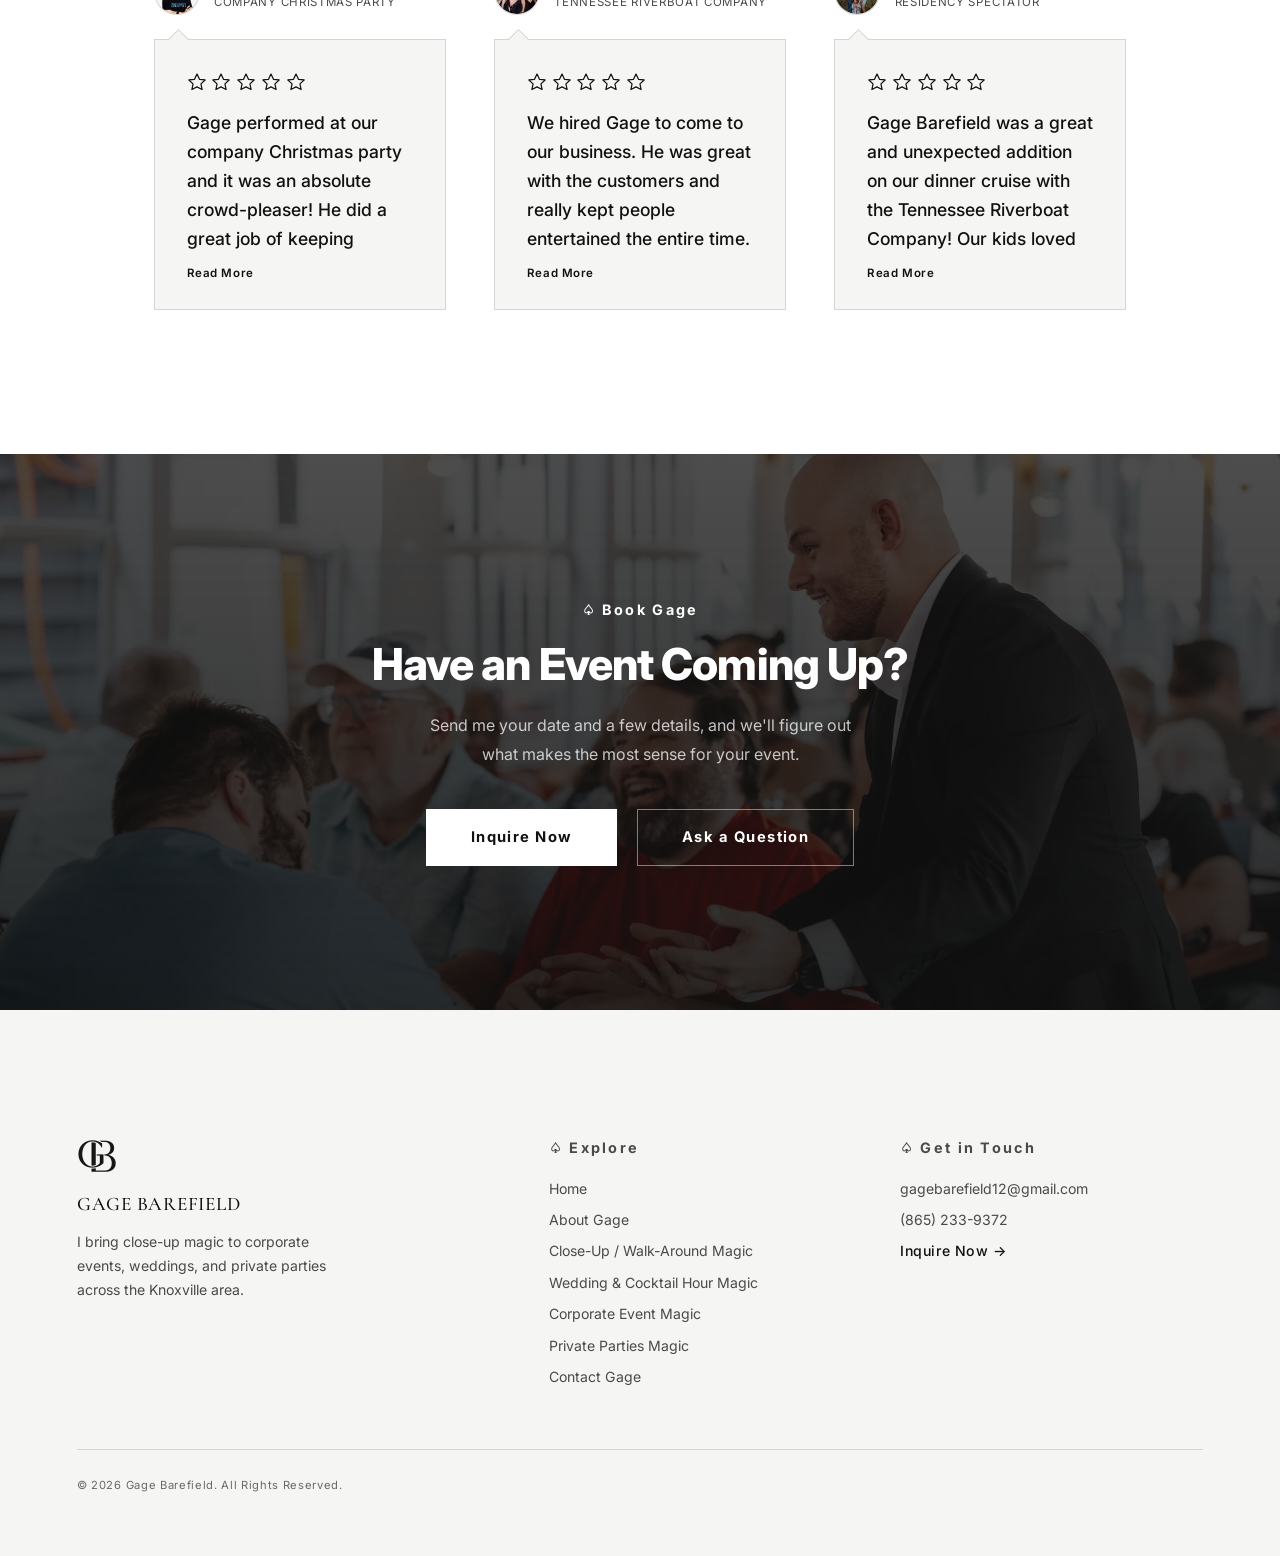
==== commit e07d7577: "Change Book Now CTA to Inquire Now Co-Authored-By: Claude Opus 5.5 <noreply@anthropic.com>" ====
--- a/index.html
+++ b/index.html
@@ -94,7 +94,7 @@
       <a href="/contact" class="site-nav__link">Contact Gage</a>
     </nav>
 
-    <a href="/book-now" class="site-nav__cta">Book Now</a>
+    <a href="/book-now" class="site-nav__cta">Inquire Now</a>
 
     <button type="button" class="site-nav__toggle" id="navToggle" aria-label="Toggle menu" aria-expanded="false">
       <span></span><span></span><span></span>
@@ -110,7 +110,7 @@
     <a href="/corporate-events" class="site-nav__mobile-link site-nav__mobile-link--sub">Corporate Event Magic</a>
     <a href="/private-parties" class="site-nav__mobile-link site-nav__mobile-link--sub">Private Parties Magic</a>
     <a href="/contact" class="site-nav__mobile-link">Contact Gage</a>
-    <a href="/book-now" class="site-nav__mobile-link site-nav__mobile-link--cta">Book Now</a>
+    <a href="/book-now" class="site-nav__mobile-link site-nav__mobile-link--cta">Inquire Now</a>
   </div>
 </header>
 
@@ -143,7 +143,7 @@
       </p>
 
       <div class="hero__actions fade-up fade-up--delay-3">
-        <a href="/book-now" class="btn btn--on-dark">Book Now</a>
+        <a href="/book-now" class="btn btn--on-dark">Inquire Now</a>
         <a href="#services" class="btn btn--ghost-on-dark">See Services</a>
       </div>
 
@@ -191,7 +191,7 @@
       </div>
 
       <div class="section-cta fade-up fade-up--delay-4">
-        <a href="/book-now" class="btn btn--dark">Book Now</a>
+        <a href="/book-now" class="btn btn--dark">Inquire Now</a>
         <a href="#services" class="btn btn--ghost">See Services</a>
       </div>
     </div>
@@ -381,7 +381,7 @@
         Send me your date and a few details, and we'll figure out what makes the most sense for your event.
       </p>
       <div class="cta-banner__actions fade-up fade-up--delay-3">
-        <a href="/book-now" class="btn btn--on-dark">Book Now</a>
+        <a href="/book-now" class="btn btn--on-dark">Inquire Now</a>
         <a href="/contact" class="btn btn--ghost-on-dark">Ask a Question</a>
       </div>
     </div>
@@ -412,7 +412,7 @@
       <span class="eyebrow">Get in Touch</span>
       <a href="mailto:gagebarefield12@gmail.com">gagebarefield12@gmail.com</a>
       <a href="tel:+18652339372">(865) 233-9372</a>
-      <a href="/book-now" class="site-footer__cta">Book Now &rarr;</a>
+      <a href="/book-now" class="site-footer__cta">Inquire Now &rarr;</a>
     </div>
   </div>
 
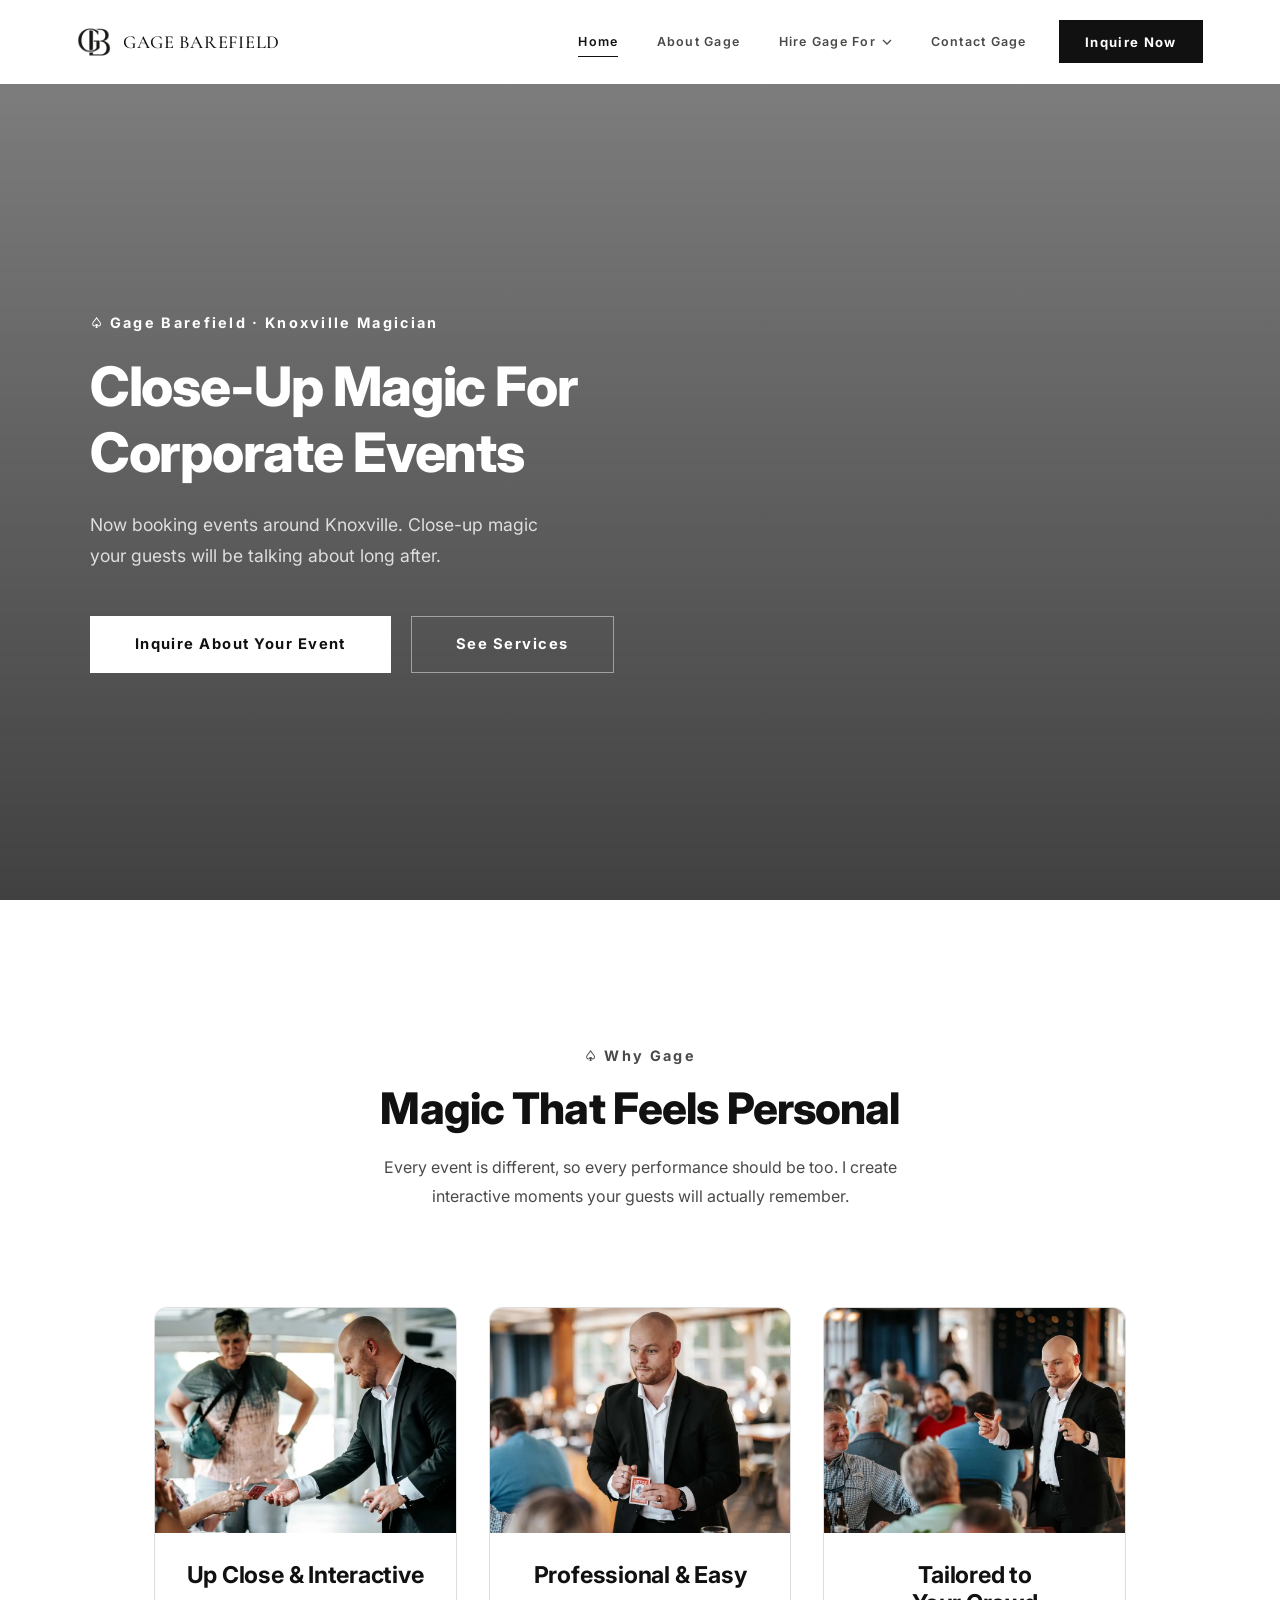
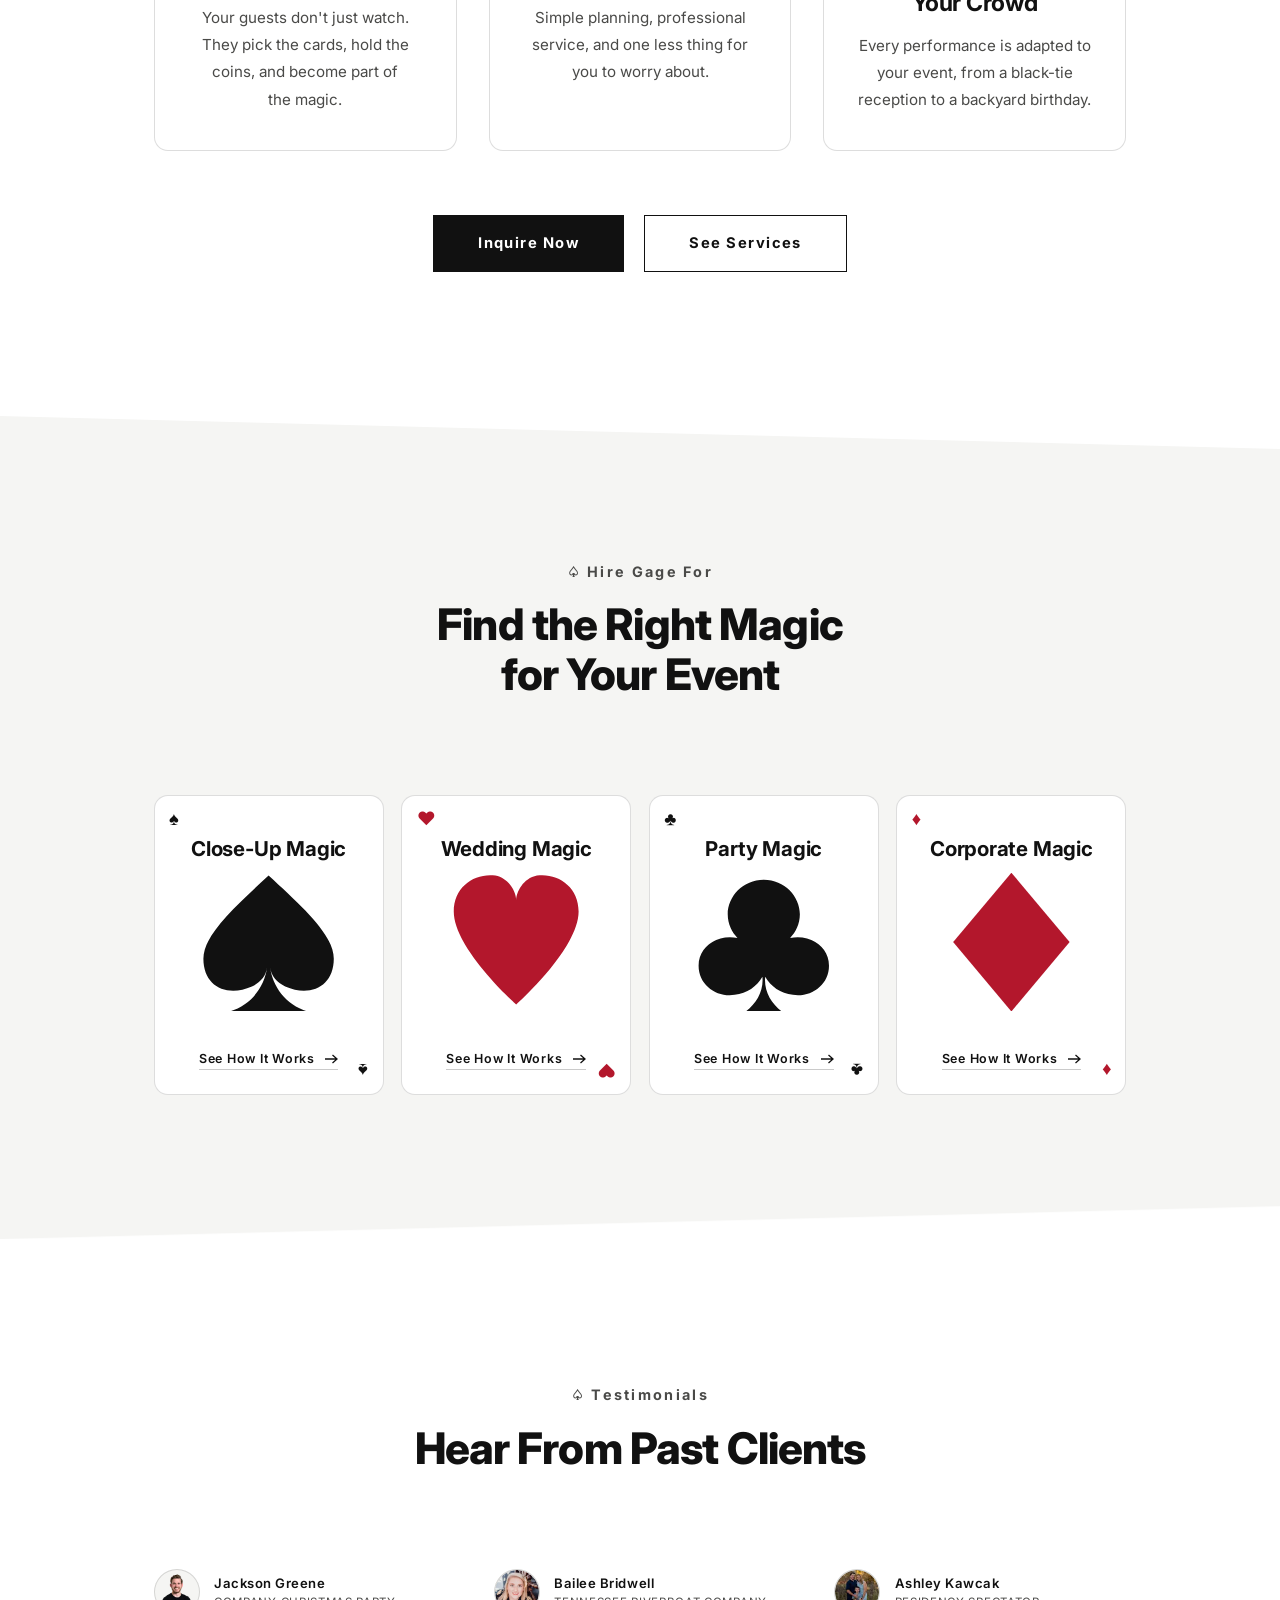
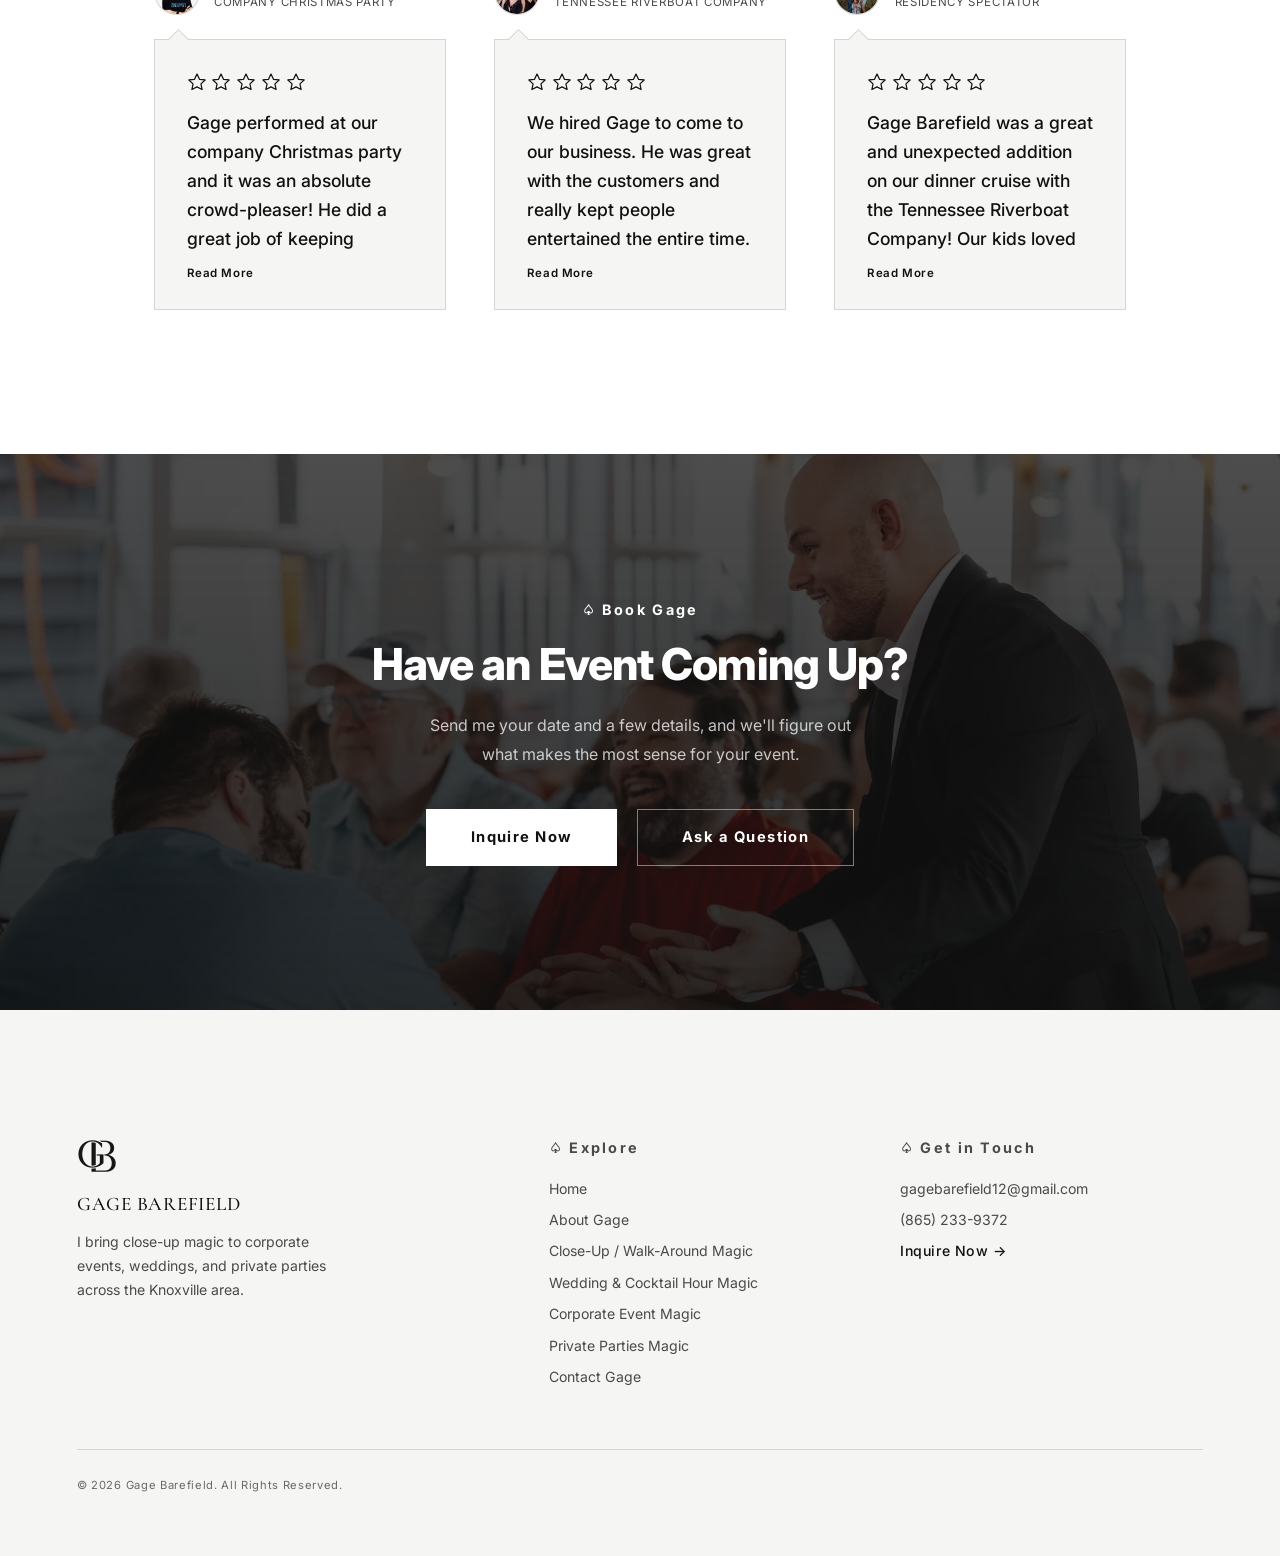
==== commit 5f6fb73a: "Use Inquire About Your Event on the home hero button Co-Authored-By: Claude Opus 5.5 <noreply@anthro" ====
--- a/index.html
+++ b/index.html
@@ -143,7 +143,7 @@
       </p>
 
       <div class="hero__actions fade-up fade-up--delay-3">
-        <a href="/book-now" class="btn btn--on-dark">Inquire Now</a>
+        <a href="/book-now" class="btn btn--on-dark">Inquire About Your Event</a>
         <a href="#services" class="btn btn--ghost-on-dark">See Services</a>
       </div>
 
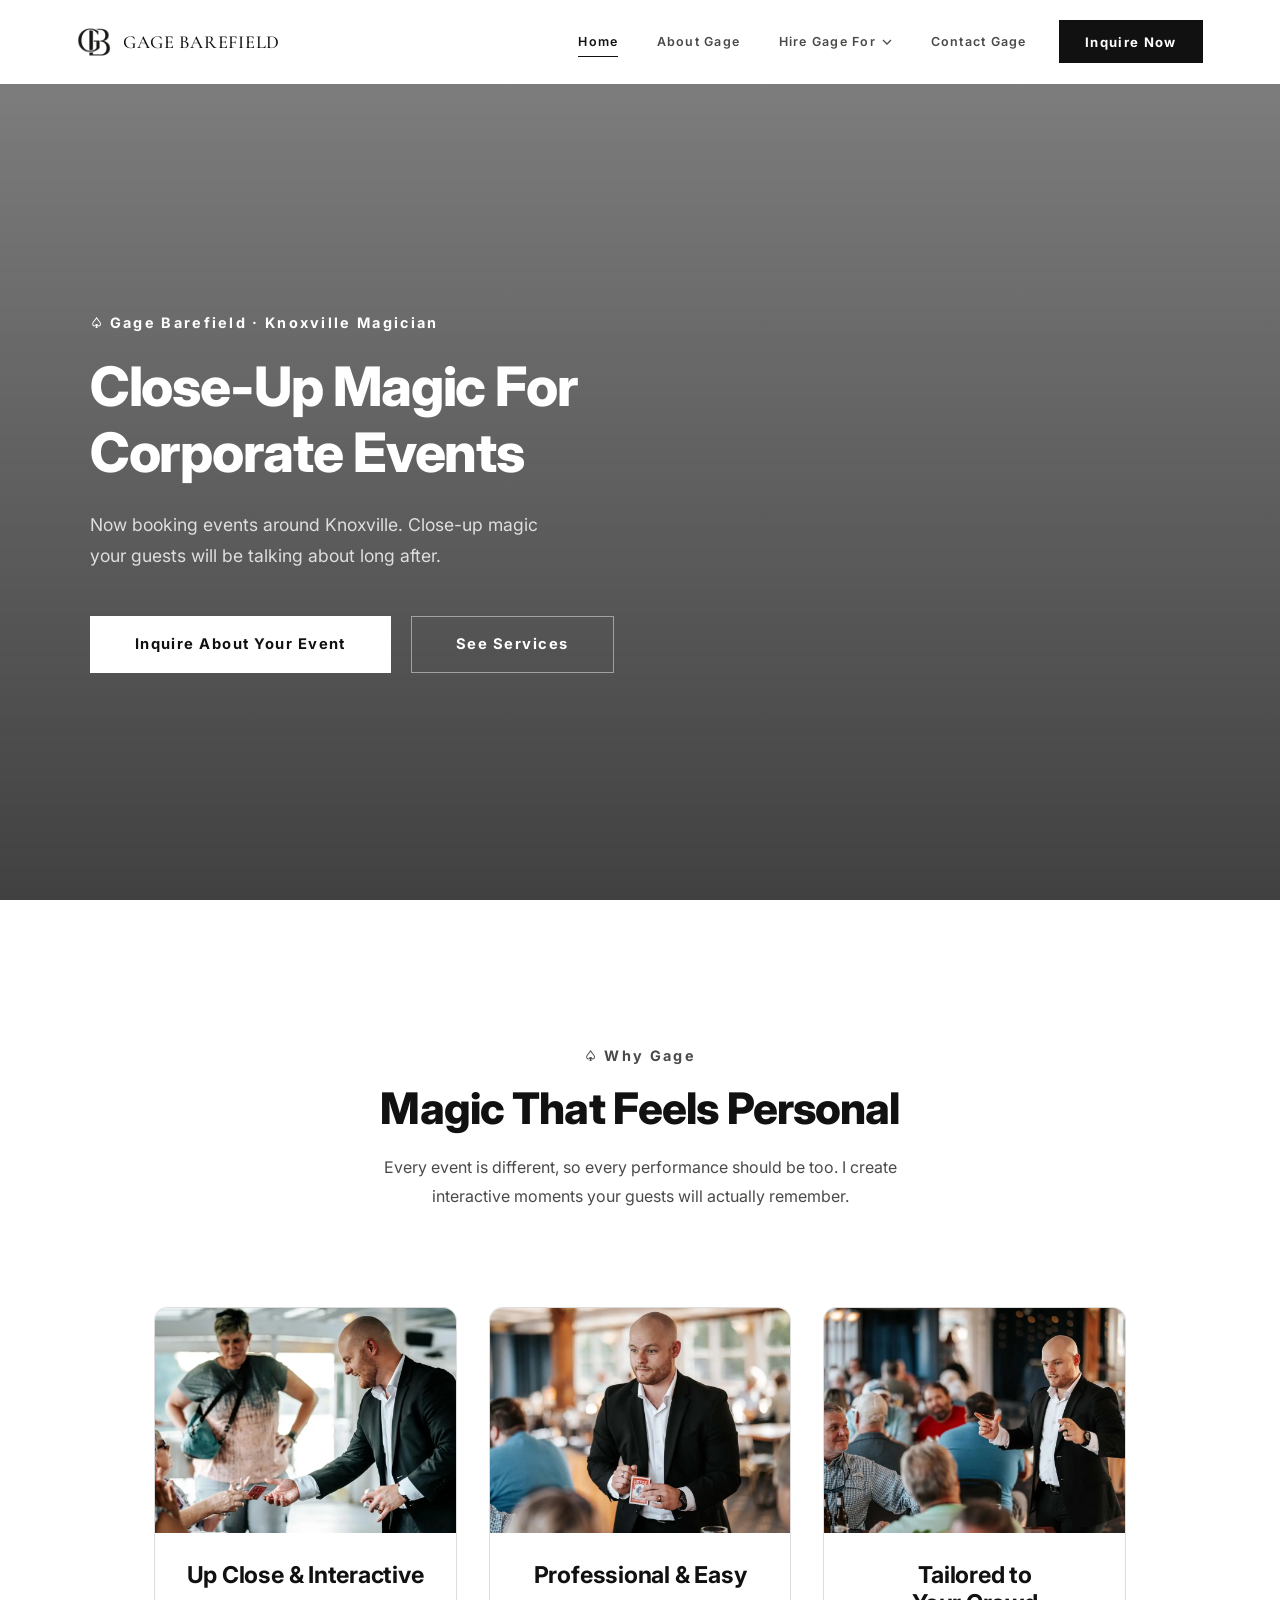
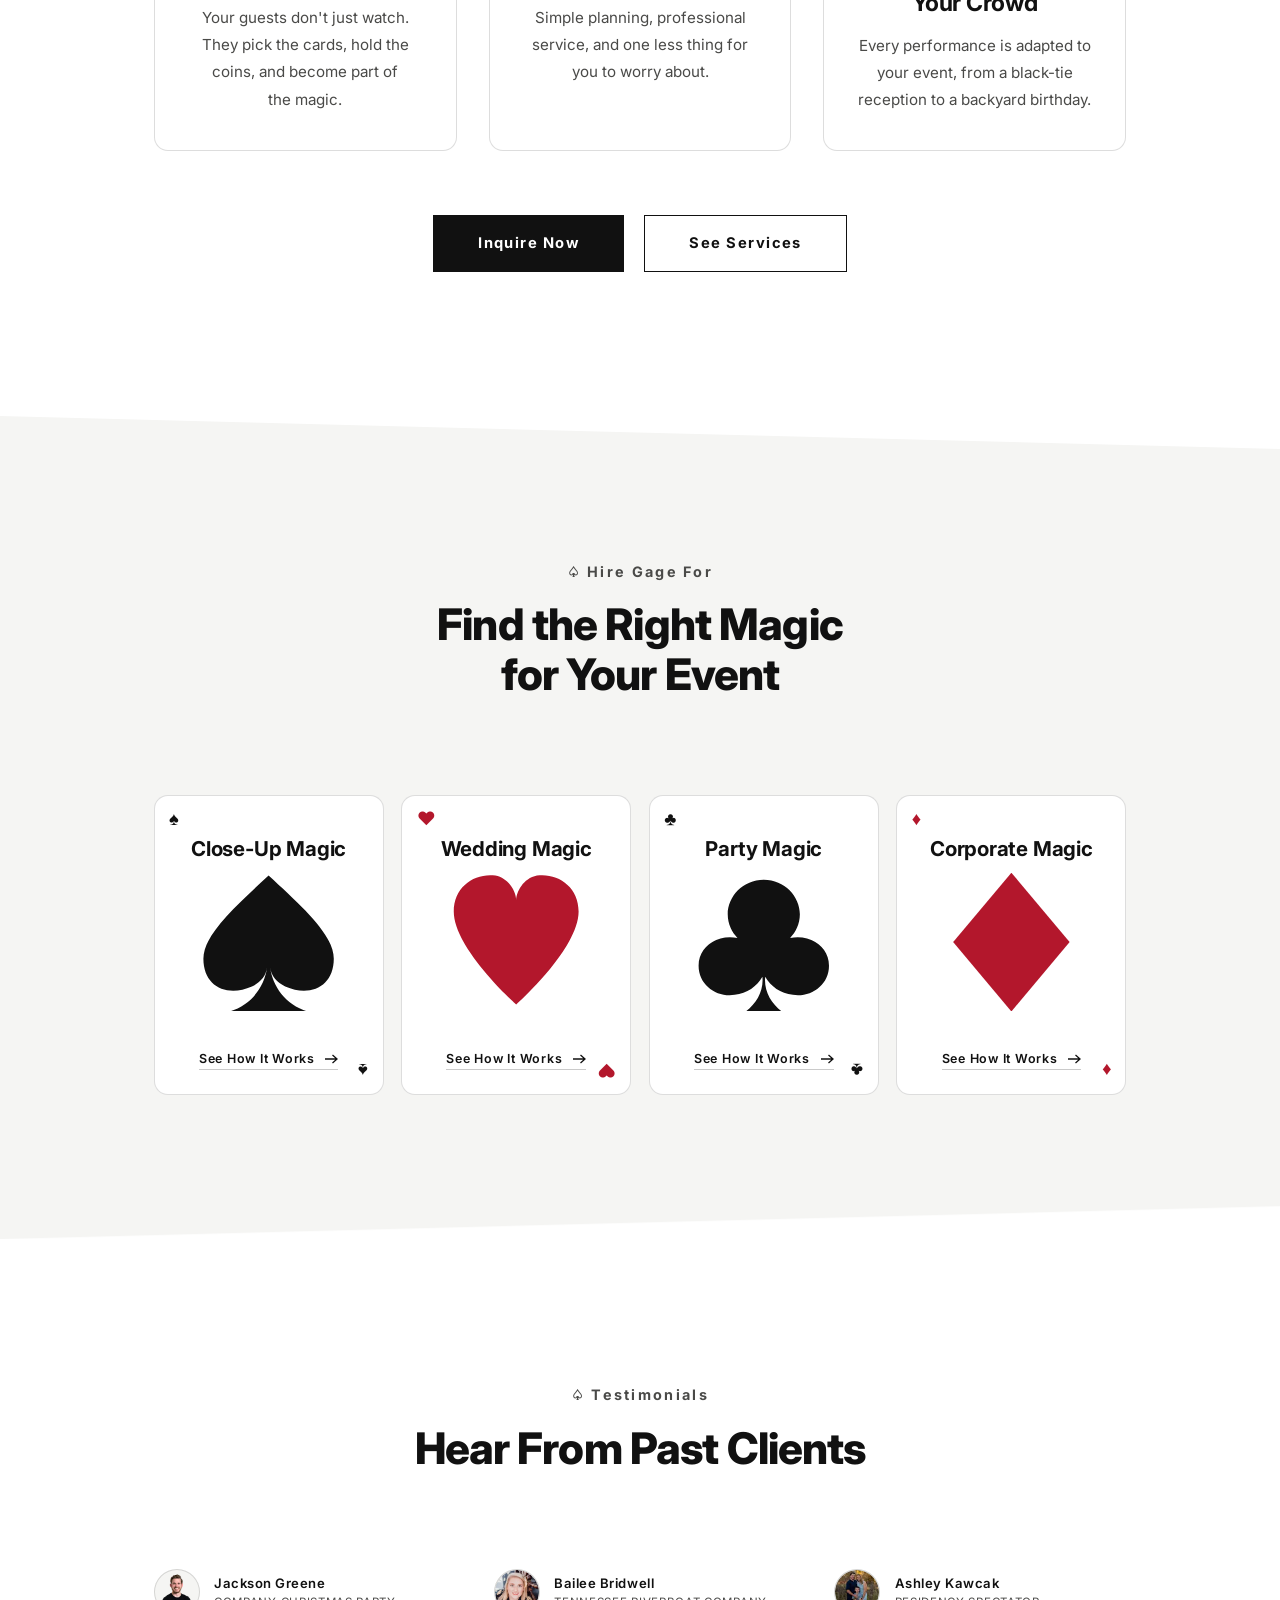
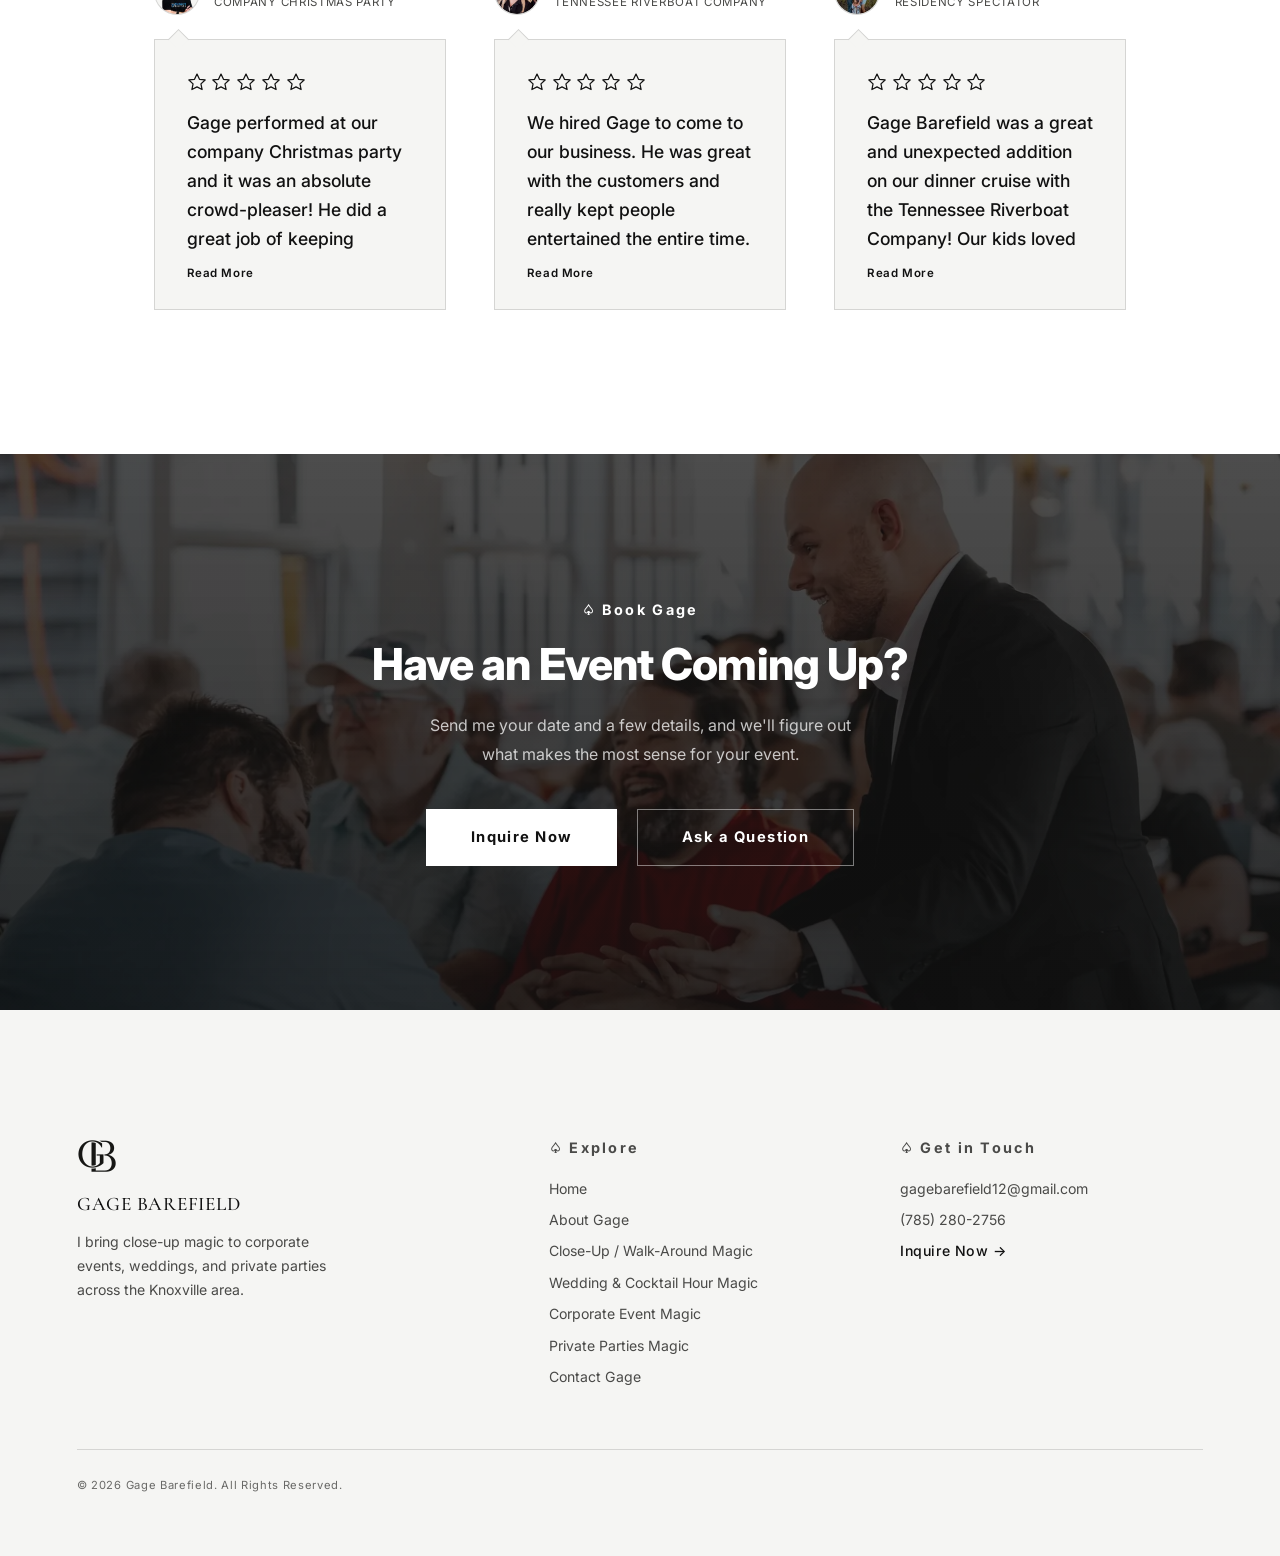
==== commit cbbd91b6: "Add mobile floating call button, Microsoft Clarity, and 785 phone number - Floating tap-to-call butt" ====
--- a/index.html
+++ b/index.html
@@ -24,7 +24,7 @@
   "url": "https://www.gagebarefield.com/",
   "image": "https://www.gagebarefield.com/assets/Images%20Used/og-image.jpg",
   "logo": "https://www.gagebarefield.com/assets/Images%20Used/gb-logo.webp",
-  "telephone": "+1-865-233-9372",
+  "telephone": "+1-785-280-2756",
   "email": "gagebarefield12@gmail.com",
   "address": {
     "@type": "PostalAddress",
@@ -49,6 +49,14 @@
 <meta name="theme-color" content="#111111" />
 
 <link rel="stylesheet" href="styles.css" />
+  <!-- Microsoft Clarity -->
+  <script type="text/javascript">
+    (function(c,l,a,r,i,t,y){
+        c[a]=c[a]||function(){(c[a].q=c[a].q||[]).push(arguments)};
+        t=l.createElement(r);t.async=1;t.src="https://www.clarity.ms/tag/"+i;
+        y=l.getElementsByTagName(r)[0];y.parentNode.insertBefore(t,y);
+    })(window, document, "clarity", "script", "zesss39anp");
+  </script>
 </head>
 <body>
 
@@ -110,6 +118,7 @@
     <a href="/corporate-events" class="site-nav__mobile-link site-nav__mobile-link--sub">Corporate Event Magic</a>
     <a href="/private-parties" class="site-nav__mobile-link site-nav__mobile-link--sub">Private Parties Magic</a>
     <a href="/contact" class="site-nav__mobile-link">Contact Gage</a>
+    <a href="tel:+17852802756" class="site-nav__mobile-link">Call (785) 280-2756</a>
     <a href="/book-now" class="site-nav__mobile-link site-nav__mobile-link--cta">Inquire Now</a>
   </div>
 </header>
@@ -411,7 +420,7 @@
     <div class="site-footer__col">
       <span class="eyebrow">Get in Touch</span>
       <a href="mailto:gagebarefield12@gmail.com">gagebarefield12@gmail.com</a>
-      <a href="tel:+18652339372">(865) 233-9372</a>
+      <a href="tel:+17852802756">(785) 280-2756</a>
       <a href="/book-now" class="site-footer__cta">Inquire Now &rarr;</a>
     </div>
   </div>
@@ -422,5 +431,8 @@
 </footer>
 
 <script src="js/animations.js"></script>
+<a href="tel:+17852802756" class="call-fab" aria-label="Call Gage at (785) 280-2756">
+  <svg class="call-fab__icon" width="24" height="24" viewBox="0 0 24 24" aria-hidden="true"><path d="M6.6 10.8a15.1 15.1 0 0 0 6.6 6.6l2.2-2.2a1 1 0 0 1 1-.25 11.4 11.4 0 0 0 3.6.57 1 1 0 0 1 1 1V20a1 1 0 0 1-1 1A17 17 0 0 1 3 4a1 1 0 0 1 1-1h3.5a1 1 0 0 1 1 1c0 1.25.2 2.45.57 3.6a1 1 0 0 1-.25 1z" fill="currentColor"/></svg>
+</a>
 </body>
 </html>
--- a/styles.css
+++ b/styles.css
@@ -550,6 +550,41 @@
   background-color: var(--ivory-soft);
 }
 
+/* Floating call button: mobile only, shown in the max-width: 860px query */
+.call-fab {
+  position: fixed;
+  right: max(16px, env(safe-area-inset-right));
+  bottom: max(16px, env(safe-area-inset-bottom));
+  z-index: 90;
+  width: 58px;
+  height: 58px;
+  display: none;
+  align-items: center;
+  justify-content: center;
+  border-radius: 50%;
+  color: var(--ivory);
+  background-color: var(--ink);
+  border: 1px solid var(--ink);
+  box-shadow: 0 10px 28px rgba(17, 17, 17, 0.28);
+  text-decoration: none;
+  transition: background-color 0.35s var(--ease), color 0.35s var(--ease), transform 0.35s var(--ease);
+}
+
+.call-fab:hover,
+.call-fab:focus-visible {
+  background-color: var(--ivory);
+  color: var(--ink);
+}
+
+.call-fab:active {
+  transform: scale(0.94);
+}
+
+.call-fab__icon {
+  width: 26px;
+  height: 26px;
+}
+
 .site-nav__cta {
   flex-shrink: 0;
   font-family: var(--font-sans);
@@ -901,6 +936,32 @@
   max-width: 640px;
 }
 
+/* Sub-page hero photo: oversized layer that drifts with [data-parallax],
+   same contract as the home hero slides and .cta-banner__bg */
+.page-hero--image {
+  overflow: hidden;
+  padding-top: 20vh;
+  padding-bottom: 18vh;
+}
+
+.page-hero__bg {
+  position: absolute;
+  inset: -4% 0;
+  z-index: 0;
+  background-size: cover;
+  background-position: center 35%;
+}
+
+.page-hero__bg--about { background-image: url('assets/Images%20Used/page-hero-about.webp'); background-position: center 30%; }
+.page-hero__bg--corporate { background-image: url('assets/Images%20Used/page-hero-corporate.webp'); background-position: center 30%; }
+.page-hero__bg--private-parties { background-image: url('assets/Images%20Used/page-hero-private-parties.webp'); background-position: center 30%; }
+.page-hero__bg--walk-around { background-image: url('assets/Images%20Used/page-hero-walk-around.webp'); background-position: center 25%; }
+.page-hero__bg--wedding { background-image: url('assets/Images%20Used/page-hero-wedding.webp'); background-position: center 35%; }
+
+.page-hero--image .eyebrow {
+  color: var(--ivory);
+}
+
 .page-hero__title {
   font-family: var(--font-sans);
   font-weight: 800;
@@ -1787,6 +1848,10 @@
   .site-nav__mobile {
     display: flex;
   }
+
+  .call-fab {
+    display: flex;
+  }
 }
 
 @media (max-width: 640px) {
@@ -1824,6 +1889,10 @@
 
   .page-hero {
     padding: 5rem 6vw 4.5rem;
+  }
+
+  .page-hero--image {
+    padding: 7rem 6vw 6.5rem;
   }
 
   .page-hero__title {
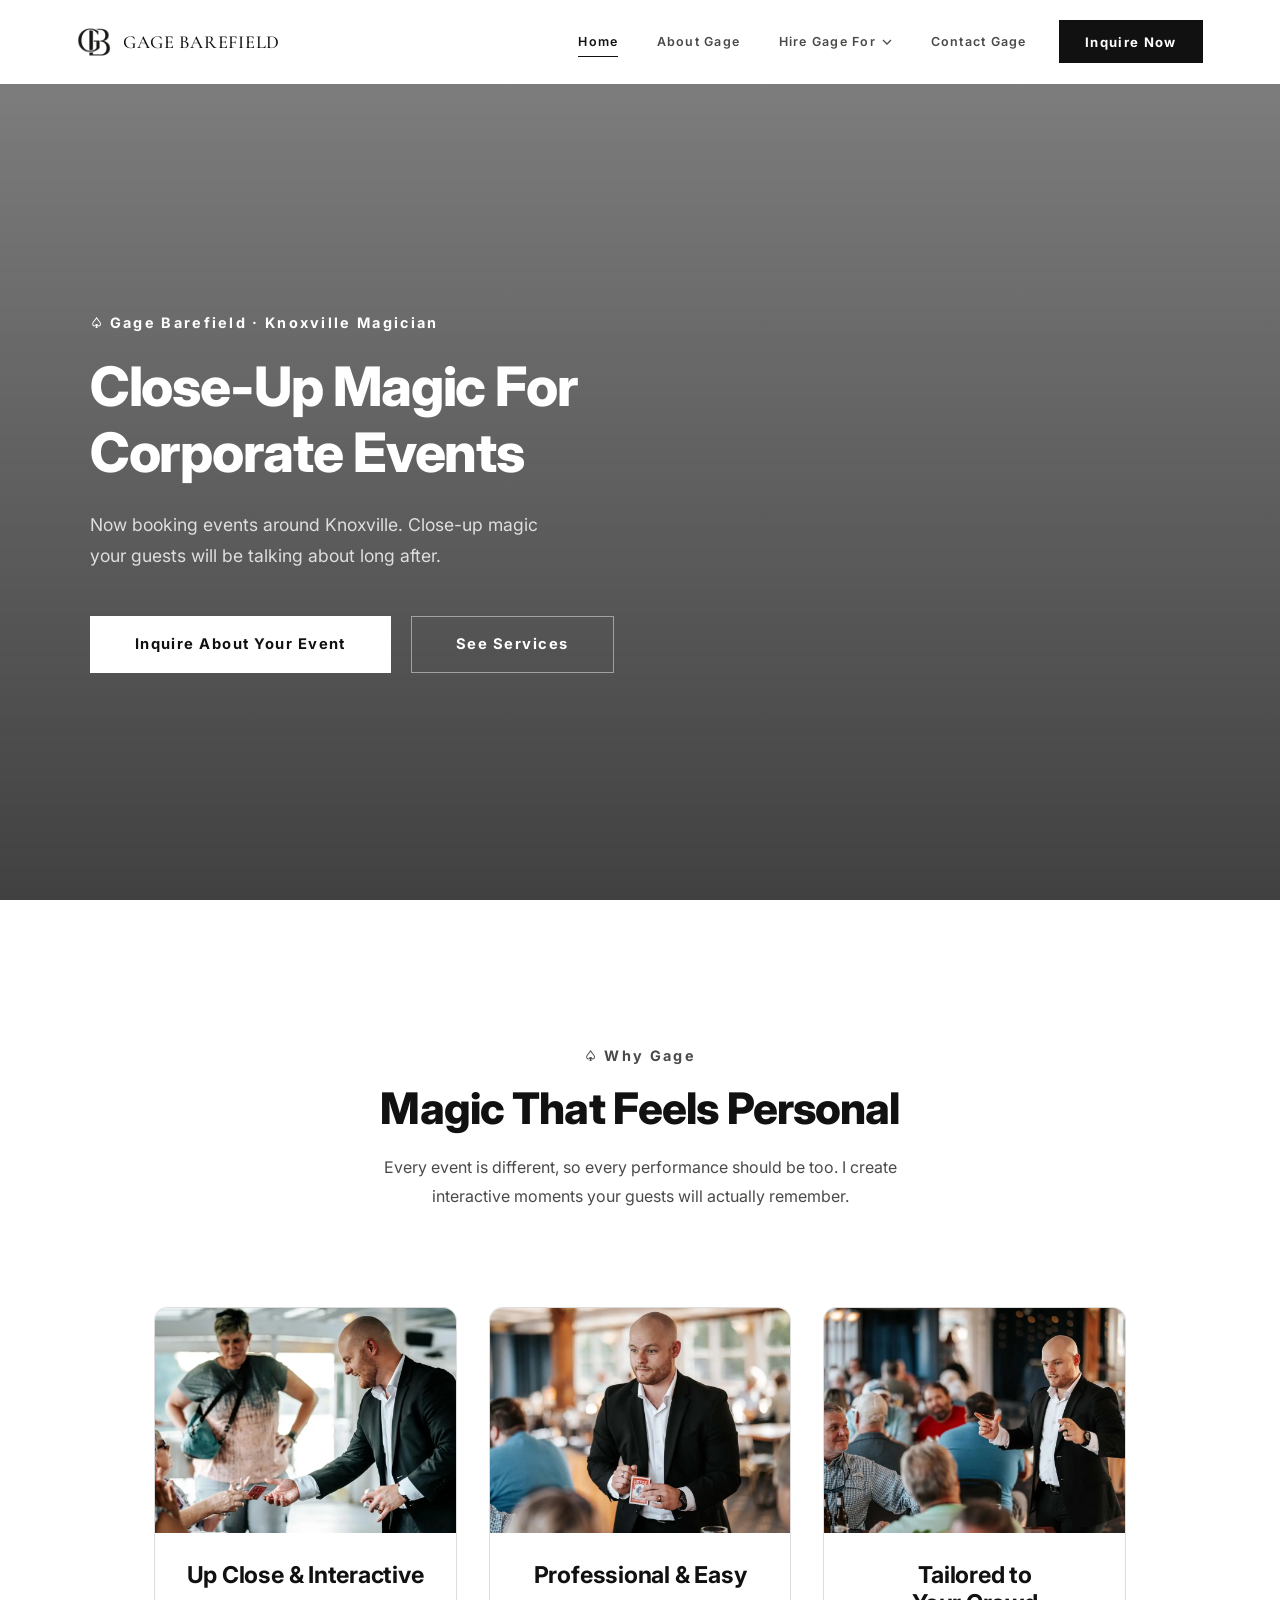
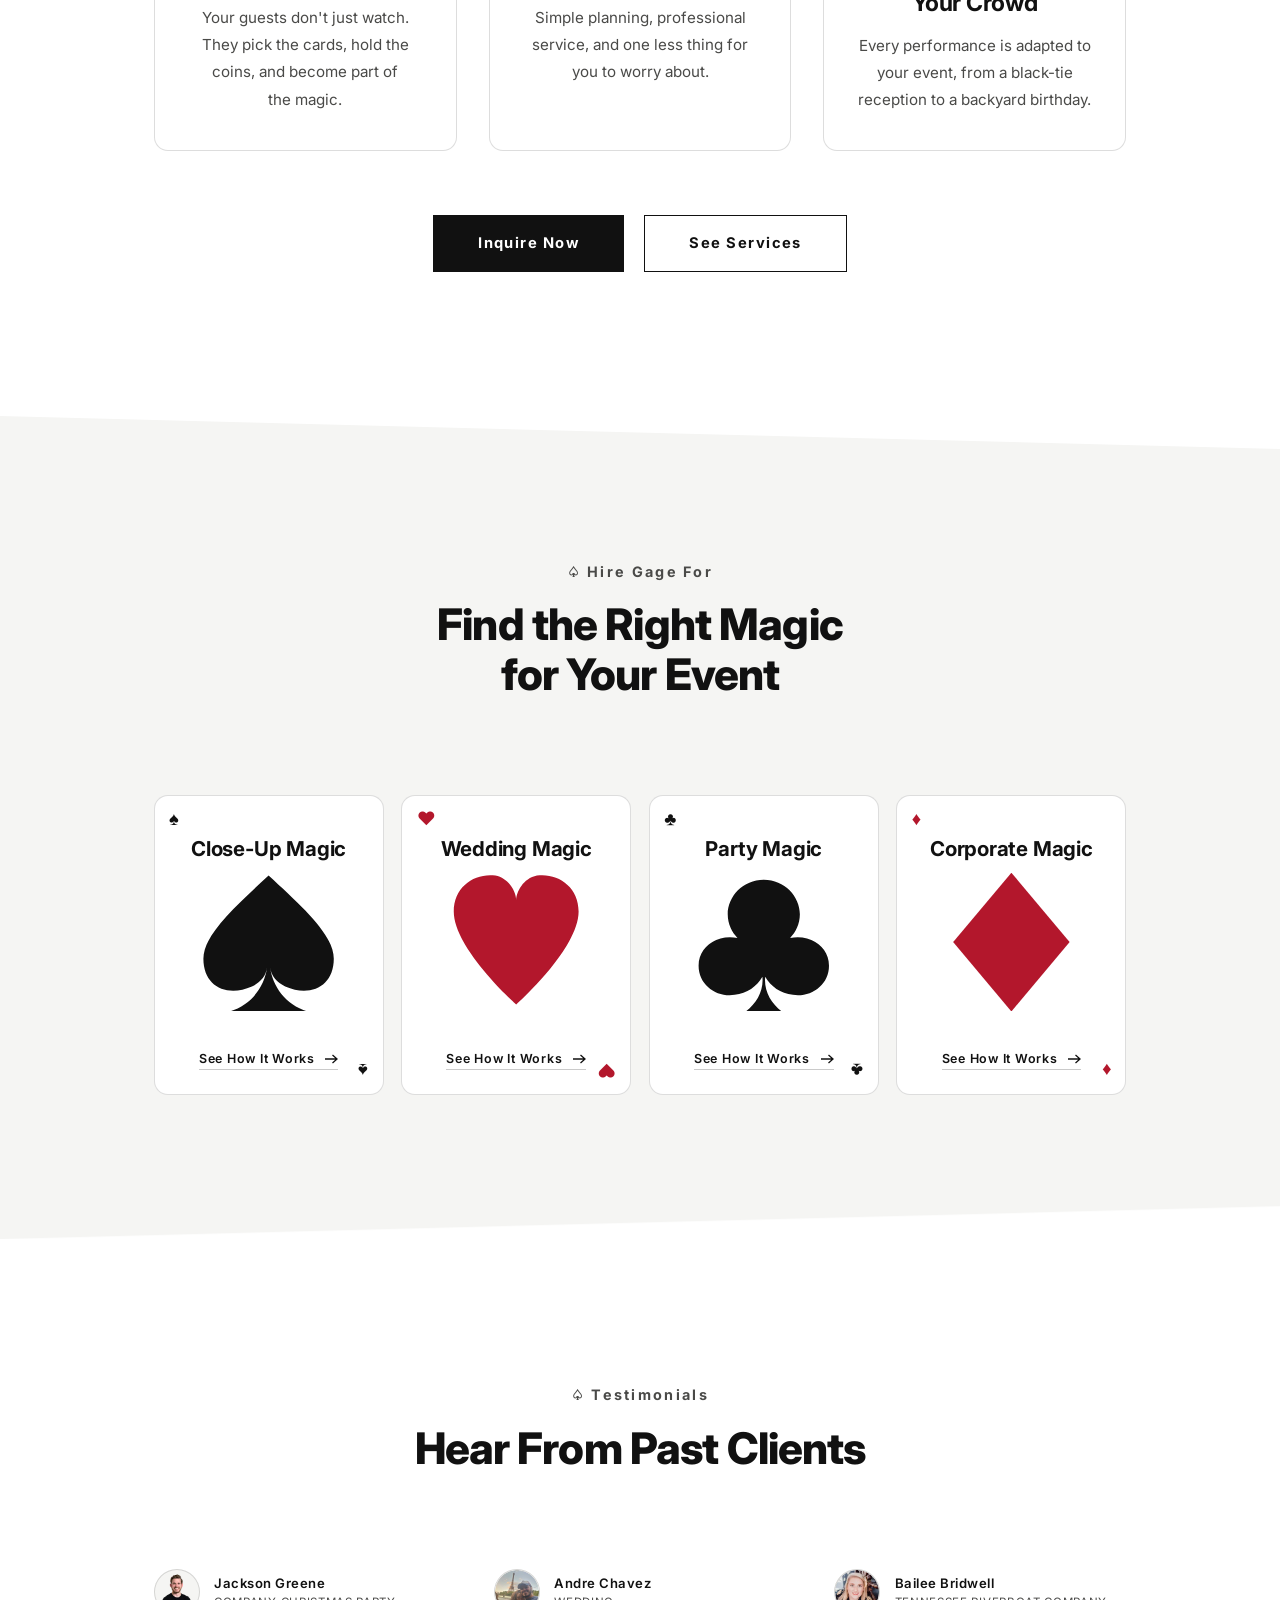
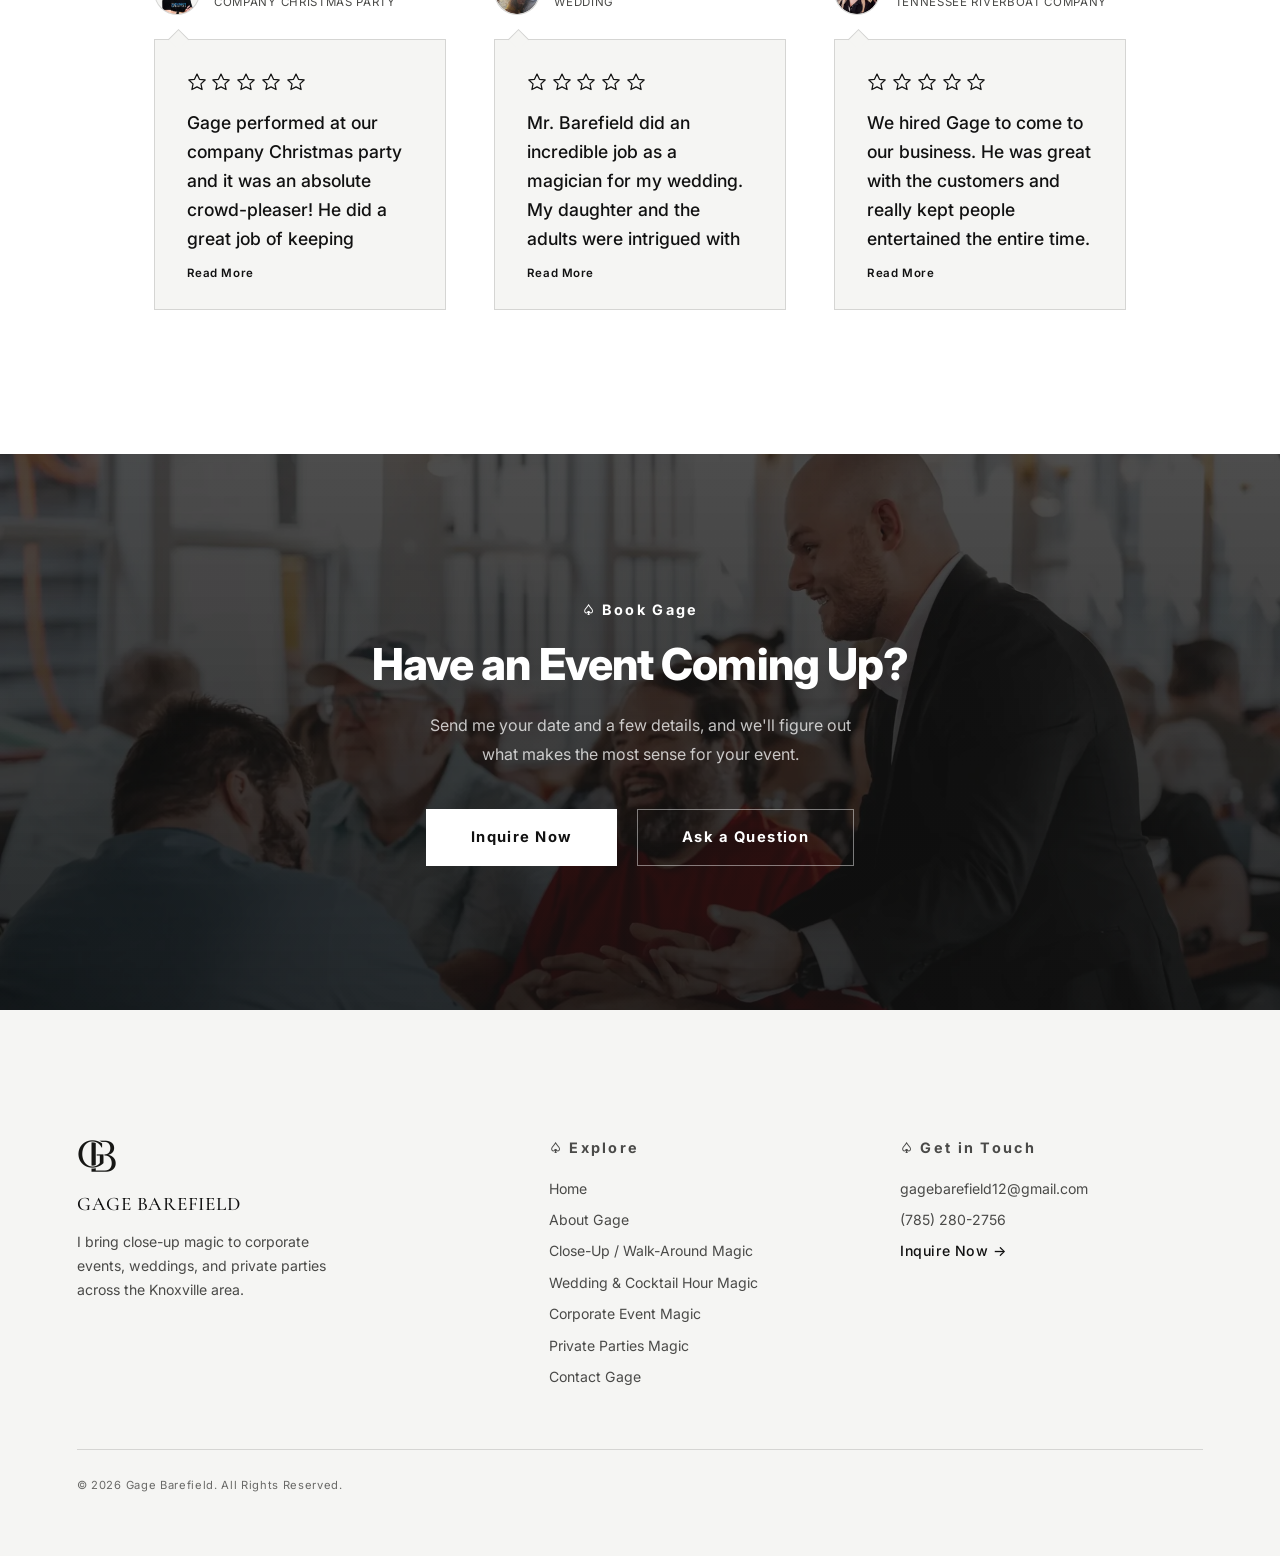
==== commit 9a391c1f: "Add Andre Chavez wedding review and remove Ashley Kawcak testimonial Co-Authored-By: Claude Opus 5.5" ====
--- a/index.html
+++ b/index.html
@@ -329,6 +329,33 @@
         <div class="testimonial-card fade-up fade-up--delay-2">
           <div class="testimonial-card__person">
             <span class="avatar">
+              <img class="avatar__photo" src="assets/Images%20Used/andre-chavez.jpg" alt="Andre Chavez" />
+            </span>
+            <div>
+              <p class="testimonial-card__name">Andre Chavez</p>
+              <p class="testimonial-card__role">Wedding</p>
+            </div>
+          </div>
+          <div class="testimonial-card__bubble">
+            <div class="testimonial-card__stars" role="img" aria-label="5 out of 5 stars">
+            <svg width="20" height="20" viewBox="0 0 24 24" fill="none" stroke="currentColor" stroke-width="1.5" stroke-linejoin="round" aria-hidden="true"><path d="M12 2.5l2.97 6.28 6.78.75-5.02 4.75 1.37 6.72L12 17.9l-6.1 3.1 1.37-6.72-5.02-4.75 6.78-.75L12 2.5z"/></svg>
+            <svg width="20" height="20" viewBox="0 0 24 24" fill="none" stroke="currentColor" stroke-width="1.5" stroke-linejoin="round" aria-hidden="true"><path d="M12 2.5l2.97 6.28 6.78.75-5.02 4.75 1.37 6.72L12 17.9l-6.1 3.1 1.37-6.72-5.02-4.75 6.78-.75L12 2.5z"/></svg>
+            <svg width="20" height="20" viewBox="0 0 24 24" fill="none" stroke="currentColor" stroke-width="1.5" stroke-linejoin="round" aria-hidden="true"><path d="M12 2.5l2.97 6.28 6.78.75-5.02 4.75 1.37 6.72L12 17.9l-6.1 3.1 1.37-6.72-5.02-4.75 6.78-.75L12 2.5z"/></svg>
+            <svg width="20" height="20" viewBox="0 0 24 24" fill="none" stroke="currentColor" stroke-width="1.5" stroke-linejoin="round" aria-hidden="true"><path d="M12 2.5l2.97 6.28 6.78.75-5.02 4.75 1.37 6.72L12 17.9l-6.1 3.1 1.37-6.72-5.02-4.75 6.78-.75L12 2.5z"/></svg>
+            <svg width="20" height="20" viewBox="0 0 24 24" fill="none" stroke="currentColor" stroke-width="1.5" stroke-linejoin="round" aria-hidden="true"><path d="M12 2.5l2.97 6.28 6.78.75-5.02 4.75 1.37 6.72L12 17.9l-6.1 3.1 1.37-6.72-5.02-4.75 6.78-.75L12 2.5z"/></svg>
+            </div>
+            <p class="testimonial-card__quote">
+            Mr. Barefield did an incredible job as a magician for my wedding. My daughter and the
+            adults were intrigued with his magic skills. He was the cherry on top for my wedding.
+            There is something about him that pulls all of your attention to him. This guy is
+            talented, smart, and very respectful. He is a great guy!
+            </p>
+            <button type="button" class="testimonial-card__toggle" hidden>Read More</button>
+          </div>
+        </div>
+        <div class="testimonial-card fade-up fade-up--delay-3">
+          <div class="testimonial-card__person">
+            <span class="avatar">
               <img class="avatar__photo" src="assets/Images%20Used/bailee.webp" alt="Bailee Bridwell" />
             </span>
             <div>
@@ -347,32 +374,6 @@
             <p class="testimonial-card__quote">
             We hired Gage to come to our business. He was great with the customers and really
             kept people entertained the entire time. We had several great reviews with him.
-            </p>
-            <button type="button" class="testimonial-card__toggle" hidden>Read More</button>
-          </div>
-        </div>
-        <div class="testimonial-card fade-up fade-up--delay-3">
-          <div class="testimonial-card__person">
-            <span class="avatar">
-              <img class="avatar__photo" src="assets/Images%20Used/ashley.webp" alt="Ashley Kawcak" />
-            </span>
-            <div>
-              <p class="testimonial-card__name">Ashley Kawcak</p>
-              <p class="testimonial-card__role">Residency Spectator</p>
-            </div>
-          </div>
-          <div class="testimonial-card__bubble">
-            <div class="testimonial-card__stars" role="img" aria-label="5 out of 5 stars">
-            <svg width="20" height="20" viewBox="0 0 24 24" fill="none" stroke="currentColor" stroke-width="1.5" stroke-linejoin="round" aria-hidden="true"><path d="M12 2.5l2.97 6.28 6.78.75-5.02 4.75 1.37 6.72L12 17.9l-6.1 3.1 1.37-6.72-5.02-4.75 6.78-.75L12 2.5z"/></svg>
-            <svg width="20" height="20" viewBox="0 0 24 24" fill="none" stroke="currentColor" stroke-width="1.5" stroke-linejoin="round" aria-hidden="true"><path d="M12 2.5l2.97 6.28 6.78.75-5.02 4.75 1.37 6.72L12 17.9l-6.1 3.1 1.37-6.72-5.02-4.75 6.78-.75L12 2.5z"/></svg>
-            <svg width="20" height="20" viewBox="0 0 24 24" fill="none" stroke="currentColor" stroke-width="1.5" stroke-linejoin="round" aria-hidden="true"><path d="M12 2.5l2.97 6.28 6.78.75-5.02 4.75 1.37 6.72L12 17.9l-6.1 3.1 1.37-6.72-5.02-4.75 6.78-.75L12 2.5z"/></svg>
-            <svg width="20" height="20" viewBox="0 0 24 24" fill="none" stroke="currentColor" stroke-width="1.5" stroke-linejoin="round" aria-hidden="true"><path d="M12 2.5l2.97 6.28 6.78.75-5.02 4.75 1.37 6.72L12 17.9l-6.1 3.1 1.37-6.72-5.02-4.75 6.78-.75L12 2.5z"/></svg>
-            <svg width="20" height="20" viewBox="0 0 24 24" fill="none" stroke="currentColor" stroke-width="1.5" stroke-linejoin="round" aria-hidden="true"><path d="M12 2.5l2.97 6.28 6.78.75-5.02 4.75 1.37 6.72L12 17.9l-6.1 3.1 1.37-6.72-5.02-4.75 6.78-.75L12 2.5z"/></svg>
-            </div>
-            <p class="testimonial-card__quote">
-            Gage Barefield was a great and unexpected addition on our dinner cruise with the
-            Tennessee Riverboat Company! Our kids loved his magic tricks and spent most of the
-            night trying to figure out how he did it.
             </p>
             <button type="button" class="testimonial-card__toggle" hidden>Read More</button>
           </div>
